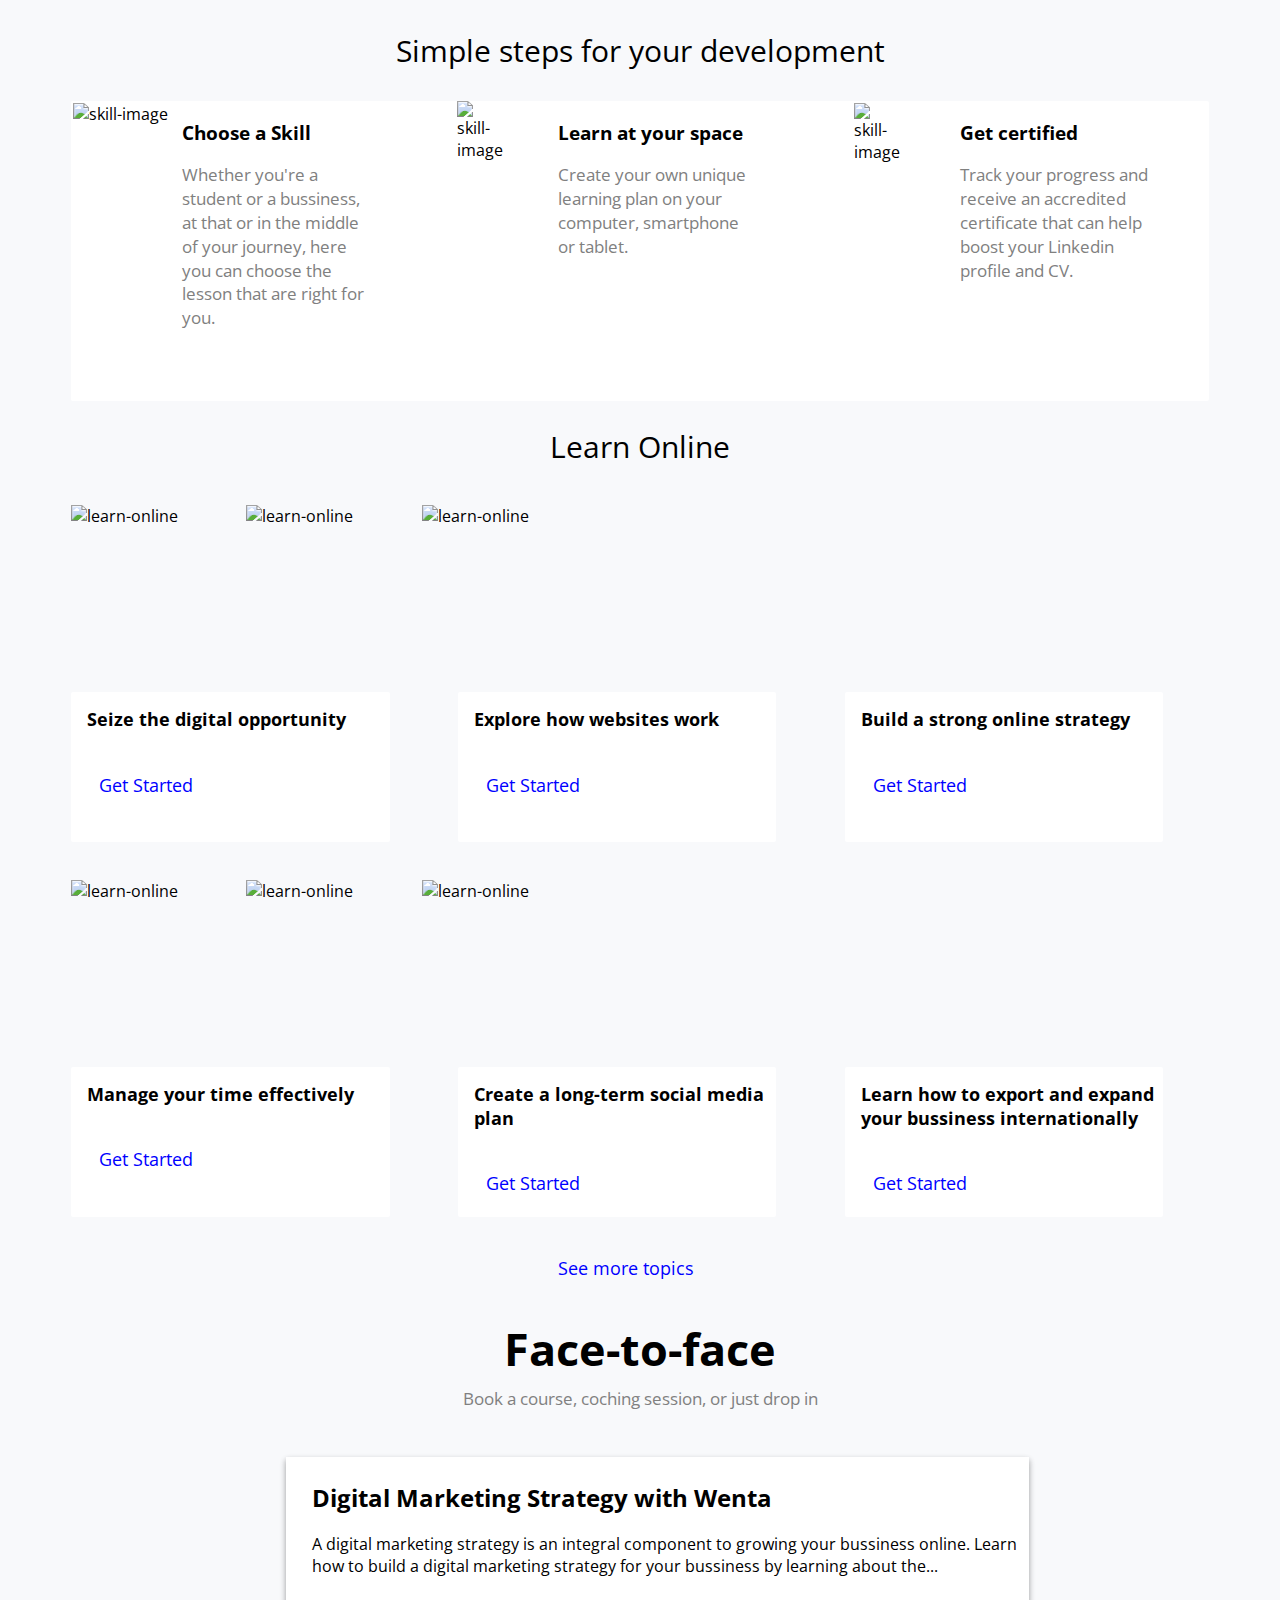
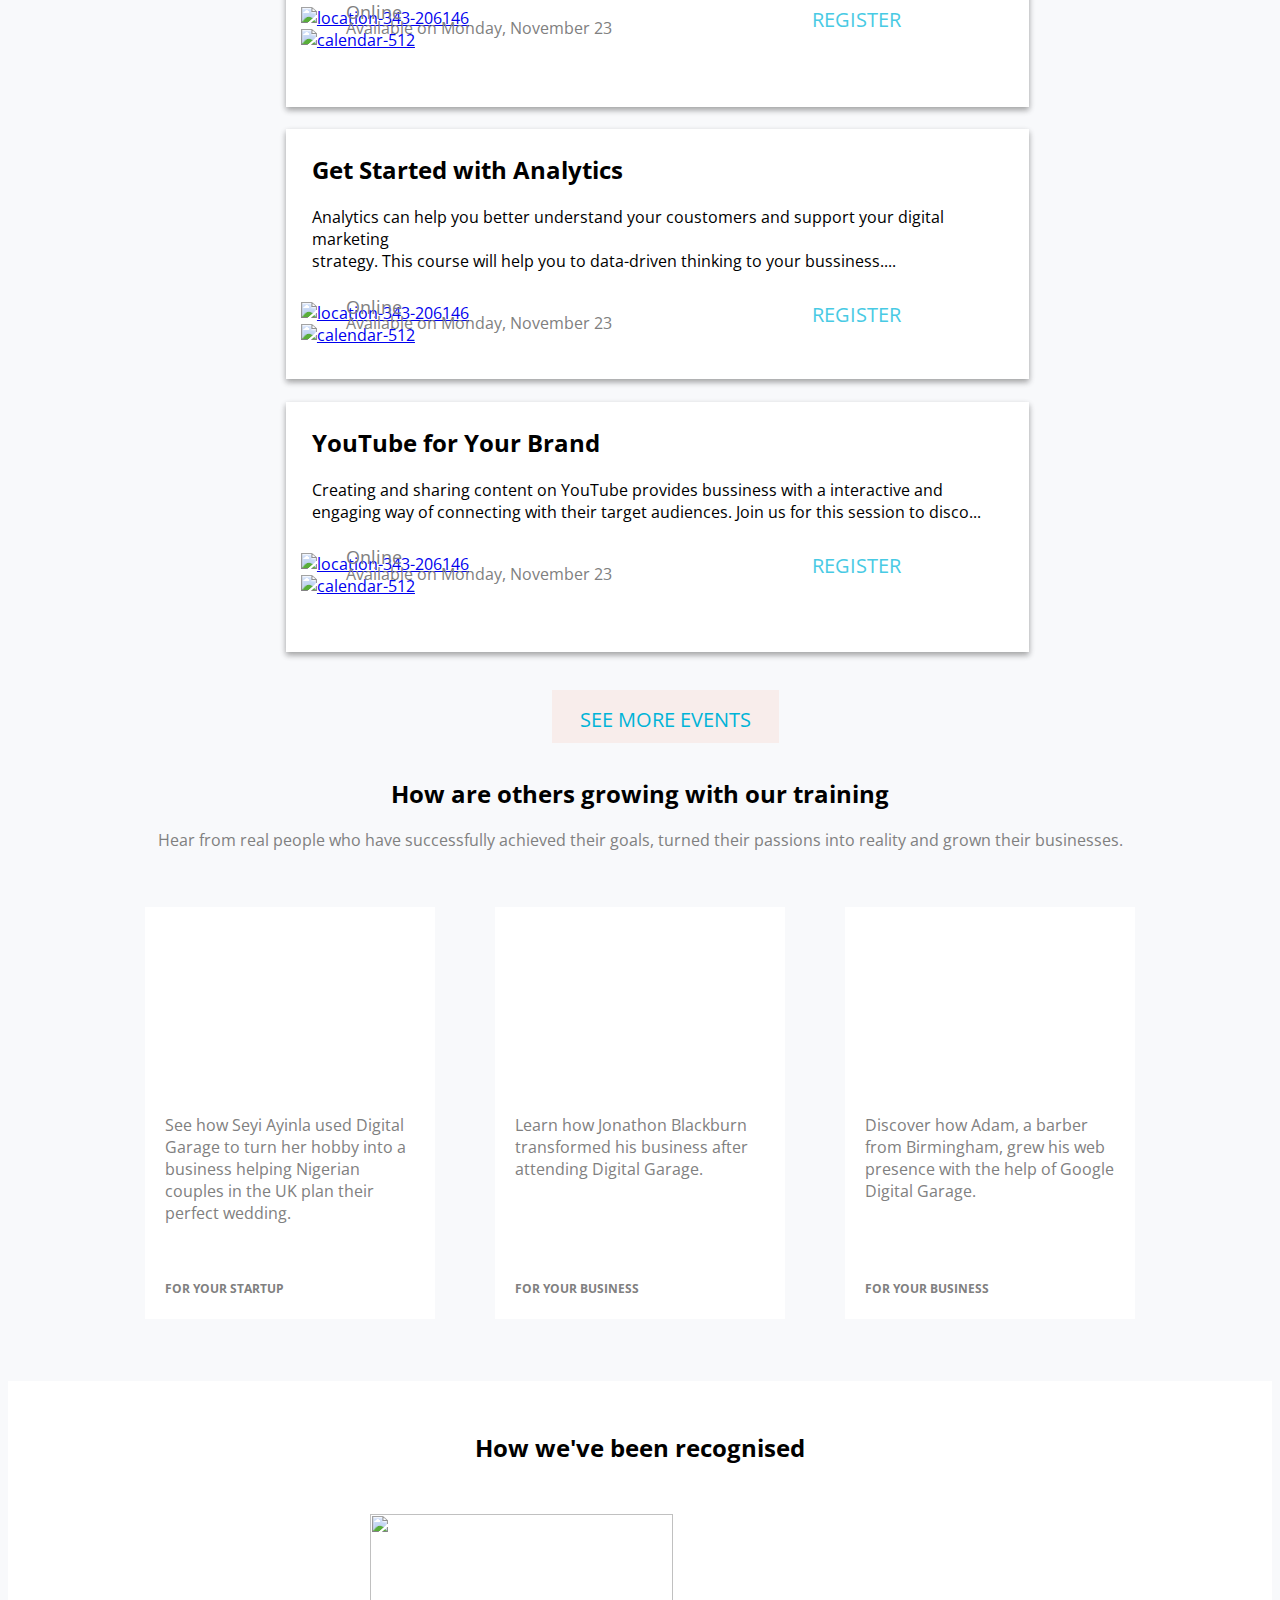
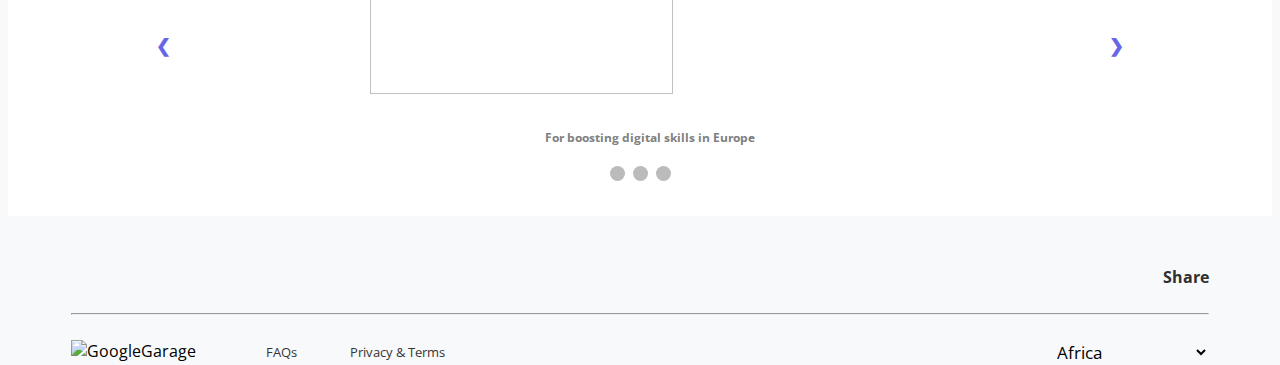
==== index.html @ 206beff0 "Merge branch 'rohan' of https://github.com/iharshgaur/Titans-Chlorine into rohan" ====
<!DOCTYPE html>
<html lang="en">
  <head>
    <meta charset="UTF-8" />
    <meta name="viewport" content="width=device-width, initial-scale=1.0" />
    <title>google digital garage</title>
    <link rel="preconnect" href="https://fonts.gstatic.com" />
    <link
      href="https://fonts.googleapis.com/css2?family=Open+Sans:wght@400;500&display=swap"
      rel="stylesheet"
    />
    <link rel="stylesheet" href="css/style.css" />
  </head>
  <body>
  <!---------Start----------------------------------Rohan--Code--Front--Page--Part--2-------------------------Simple steps for your development-----TO----------------Show More Events--------------------------------------------------------------->
   <div class="upper-text-1">
       <p>Simple steps for your development</p>
   </div>
   <div class="main-1">
    <div class="flex-1">
        <div class="img-1">
            <img src="https://lh3.googleusercontent.com/mtCqnQv6kLOjll-APlF2WKcVo3jVywLGuLYFWdI-VyjhG-X1-_TD9KB66DmCa5NSrHHSTzNA5HPH-sfOyjO1tyxCuBerda6KxAgOiA=h176-w176" alt="skill-image" width="90">
        </div>
    </div>
    <div class="text-1">
        <h3 class="choose-skill">Choose a Skill</h3>
        <p class="details">Whether you're a student or a bussiness, at that or in the middle of your journey, here you can choose the lesson that are right for<br>you.</p>
    </div>

    <div class="flex-2">
        <div class="img-2">
            <img src="https://lh3.googleusercontent.com/pZm00maF5sXRrbPpG8AvVkdKhXlZiGvw2O34IRsNi_8B2WElphurbJP55MyRNLNwSZLGQXK_ouTuSN6cYt526Y8d154_8lmuvsd2=h176-w176" alt="skill-image" width="90">
        </div>
    </div>
    <div class="text-2">
        <h3 class="choose-skill">Learn at your space</h3>
        <p class="details">Create your own unique learning plan on your computer, smartphone or tablet.</p>
    </div>

    <div class="flex-3">
        <div class="img-3">
            <img src="https://lh3.googleusercontent.com/XKaVIYlfQa8ezYFL47BgJwjywmxZoBAICcUykdejVQhSwtPcRmUknx82Lp8tGzs42FyEhRtSIgrzLt226HN2sa_nr-9OOq01aXa2=h176-w176" alt="skill-image" width="90">
        </div>
    </div>
    <div class="text-3">
        <h3 class="choose-skill">Get certified</h3>
        <p class="details">Track your progress and receive an accredited certificate that can help boost your Linkedin profile and CV.</p>
    </div>
</div>

<div class="upper-text-2">
    Learn Online
</div>

<div class="main-2">
    <div class="img-4">
        <img src="https://lh3.googleusercontent.com/kQxxsGboKbhDplq-SfJP_U5qyx5iQt3qolFB-Hk-pPnIs-FEzLAX2xGOpULBmGVWV-Nz9T3rSqoMxZegeJOPcbWIRidnOk1fXBy63w=h380-w654" alt="learn-online" width="320">
    </div>
    <div class="img-5">
        <img src="https://lh3.googleusercontent.com/2k2ITZ05IKk03d-SkZzu9HfzPC_hcY33LjLZBFy0J37Z07I1bMCvHg1NxRNBdlou5ToTUtHX4m9HdTnkSj-D-xgD896w8tegtyQkpw=h380-w654" alt="learn-online" width="320">
    </div>
    <div class="img-6">
        <img src="https://lh3.googleusercontent.com/UdQFu9K3MPNaGLAX9unGuPOEyg_IW067elKCJD2i428wAlH_cPbf85Ga28AdRiXAe7rYSvVFlkUEme2ZyMpghoum2Ck25Wc0PYORmg=h380-w654" alt="learn-online" width="320">
    </div>
</div>
<div class="main-3">
    <div class="flex-4">
        <div class="text-4">
            <h2>Seize the digital opportunity</h2>
        </div>
        <button class="get-started reg-b">Get Started</button>
    </div>

    <div class="flex-5">
        <div class="text-5">
            <h2>Explore how websites work</h2>
        </div>
        <button class="get-started reg-b">Get Started</button>
    </div>

    <div class="flex-6">
        <div class="text-6">
            <h2>Build a strong online strategy</h2>
        </div>
        <button class="get-started reg-b">Get Started</button>
    </div>

    </div>

    <div class="main-2">
        <div class="img-4">
            <img src="https://lh3.googleusercontent.com/iihZLBz4izhlJc9D7ncyBnkojWCNWuE81oe2SGVp8AIaa0dPESPUFf75tO1uBYVvXlMn-VBLB4GTzU64edAmt9vLQvGRIwAdcA1NUIE=h380-w654" alt="learn-online" width="320">
        </div>
        <div class="img-5">
            <img src="https://lh3.googleusercontent.com/2k2ITZ05IKk03d-SkZzu9HfzPC_hcY33LjLZBFy0J37Z07I1bMCvHg1NxRNBdlou5ToTUtHX4m9HdTnkSj-D-xgD896w8tegtyQkpw=h380-w654" alt="learn-online" width="320">
        </div>
        <div class="img-6">
            <img src="https://lh3.googleusercontent.com/8rsdIeVH8dqHwwQdQRnnX7y7sotSgK5Bsb66meTwqpU5BFJJlZ2hH-PVK9vWvt4x57e0NIQwKEHUWTvOozsg6yHhboEYqZZHZPE1pw=h380-w654" alt="learn-online" width="320">
        </div>
    </div>
    <div class="main-3">
        <div class="flex-4">
            <div class="text-4">
                <h2>Manage your time effectively</h2>
            </div>
            <button class="get-started reg-b">Get Started</button>
        </div>
    
        <div class="flex-5">
            <div class="text-5">
                <h2>Create a long-term social media<br>plan</h2>
            </div>
            <button class="get-started reg-b">Get Started</button>
        </div>
    
        <div class="flex-6">
            <div class="text-6">
                <h2>Learn how to export and expand your bussiness internationally</h2>
            </div>
            <button class="get-started reg-b">Get Started</button>
        </div>
    </div>
	
    <button class="see-more-topics">See more topics</button>
 
    <div class="upper-text-3">
        <h2>Face-to-face</h2>
    </div>

    <div class="upper-text-3-1">
        <p>Book a course, coching session, or just drop in</p>
    </div>
    <div class="main-4">
       <div class="rectangle-1">
           <div class="rect-text-1">
               <h2>Digital Marketing Strategy with Wenta</h2>
               <p>A digital marketing strategy  is an integral component to growing your bussiness online. Learn<br>how to build a digital marketing strategy for your bussiness by learning about the...</p>
           </div>
           <div class="loc-img-1">
            <a href="https://imgbb.com/"><img src="https://i.ibb.co/mJT4mFm/location-343-206146.webp" alt="location-343-206146" width="30"></a>
           </div>
           <div class="loc-text-1">
               <p>Online</p>
           </div>
           <div class="cal-img-1">
            <a href="https://imgbb.com/"><img src="https://i.ibb.co/kK0LBvC/calendar-512.webp" alt="calendar-512" width="30"></a>
           </div>
           <div class="cal-text-1">
               <p>Available on Monday, November 23</p>
           </div>
           <div class="btn">
               <button class="register-btn reg-b">REGISTER</button>
           </div>
       </div>

       <div class="rectangle-2">
        <div class="rect-text-1">
            <h2>Get Started with Analytics</h2>
            <p>Analytics can help you better understand your coustomers and support your digital marketing<br>strategy. This course will help you to data-driven thinking to your bussiness....</p>
        </div>
        <div class="loc-img-1">
         <a href="https://imgbb.com/"><img src="https://i.ibb.co/mJT4mFm/location-343-206146.webp" alt="location-343-206146" width="30"></a>
        </div>
        <div class="loc-text-1">
            <p>Online</p>
        </div>
        <div class="cal-img-1">
         <a href="https://imgbb.com/"><img src="https://i.ibb.co/kK0LBvC/calendar-512.webp" alt="calendar-512" width="30"></a>
        </div>
        <div class="cal-text-1">
            <p>Available on Monday, November 23</p>
        </div>
        <div class="btn">
            <button class="register-btn reg-b">REGISTER</button>
        </div>
    </div>

    <div class="rectangle-3">
        <div class="rect-text-1">
            <h2>YouTube for Your Brand</h2>
            <p>Creating and sharing content on YouTube provides bussiness with a interactive and<br>engaging way of  connecting with their target audiences. Join us for this session to disco...</p>
        </div>
        <div class="loc-img-1">
         <a href="https://imgbb.com/"><img src="https://i.ibb.co/mJT4mFm/location-343-206146.webp" alt="location-343-206146" width="30"></a>
        </div>
        <div class="loc-text-1">
            <p>Online</p>
        </div>
        <div class="cal-img-1">
         <a href="https://imgbb.com/"><img src="https://i.ibb.co/kK0LBvC/calendar-512.webp" alt="calendar-512" width="30"></a>
        </div>
        <div class="cal-text-1">
            <p>Available on Monday, November 23</p>
        </div>
        <div class="btn">
            <button class="register-btn reg-b">REGISTER</button>
        </div>
    </div>

    <div class="see-more-events">
        <button class="btn-events">SEE MORE EVENTS</button>
    </div>
    </div>
	<!---------End----------------------------------Rohan--Code--Front--Page--Part--2-------------------------Simple steps for your development-----TO----------------Show More Events---------------------------------------------------------------->
    <div class="reviews">
      <div class="heading">
        <h2>How are others growing with our training</h2>
        <p>
          Hear from real people who have successfully achieved their goals,
          turned their passions into reality and grown their businesses.
        </p>
      </div>

      <div id="video-cards-container">
        <div class="video-card float-left">
          <iframe
            height="182"
            src="https://www.youtube.com/embed/_OarResQPuQ"
            frameborder="0"
            allow="accelerometer; autoplay; clipboard-write; encrypted-media; gyroscope; picture-in-picture"
            allowfullscreen
          ></iframe>
          <div class="video-card-info">
            <p>
              See how Seyi Ayinla used Digital Garage to turn her hobby into a
              business helping Nigerian couples in the UK plan their perfect
              wedding.
            </p>
            <p>FOR YOUR STARTUP</p>
          </div>
        </div>

        <div class="video-card float-left">
          <iframe
            height="182"
            src="https://www.youtube.com/embed/SEmSqaJxh1s"
            frameborder="0"
            allow="accelerometer; autoplay; clipboard-write; encrypted-media; gyroscope; picture-in-picture"
            allowfullscreen
          ></iframe>
          <div class="video-card-info">
            <p>
              Learn how Jonathon Blackburn transformed his business after
              attending Digital Garage.
            </p>
            <p>FOR YOUR BUSINESS</p>
          </div>
        </div>

        <div class="video-card float-left">
          <iframe
            src="https://www.youtube.com/embed/SBRgOeJcHD0"
            frameborder="0"
            allow="accelerometer; autoplay; clipboard-write; encrypted-media; gyroscope; picture-in-picture"
            allowfullscreen
          ></iframe>
          <div class="video-card-info">
            <p>
              Discover how Adam, a barber from Birmingham, grew his web presence
              with the help of Google Digital Garage.
            </p>
            <p>FOR YOUR BUSINESS</p>
          </div>
        </div>
        <div class="clear-both"></div>
      </div>
    </div>
    <br />
    <div class="Partners">
      <h2>How we've been recognised</h2>
      <div class="slideshow-container">
        <div class="partner-img fade">
          <img
            src="https://lh3.googleusercontent.com/T_QBHzK4sogdPLOJrmZMoD-R_5VuF79KuHzPfXgD_dIWCj4jRocmKPuxbJtTDP46doJ5vrt4UYu_Y8L7NP3hZ2AZCDR2h3HvYO03"
            style="width: 55%"
          />
          <div class="partner-img-text">
            For boosting digital skills in Europe
          </div>
        </div>

        <div class="partner-img fade">
          <img
            src="https://lh3.googleusercontent.com/I-1_z0dPKTGReRt-yJK4pdAY1Q2E0rXBB3OnFz4MmVsbHjhxXnVsUW3OIU0jbLqdMns7IkWYoGkXiPVtLRRtYjEKR6kUKhiGS3QEuA"
            style="width: 55%"
          />
          <div class="partner-img-text">
            For contributing to economic growth across Europe
          </div>
        </div>

        <div class="partner-img fade">
          <img
            src="https://lh3.googleusercontent.com/Alvyf4K9S0pyqNyk8qR_UMDouZYK-rsethpnkocbwyIIq6OLmn9Tleb8Oi-5O75tKJyQy7bD7TyLzFP5fccaRhX6GNDeRZX82I3Xlg"
            style="width: 55%"
          />
          <div class="partner-img-text">
            For finding new ways to make education innovative and captivating
          </div>
        </div>

        <a class="prev" onclick="plusSlides(-1)">&#10094;</a>
        <a class="next" onclick="plusSlides(1)">&#10095;</a>
      </div>

      <div style="text-align: center">
        <span class="dot" onclick="currentSlide(1)"></span>
        <span class="dot" onclick="currentSlide(2)"></span>
        <span class="dot" onclick="currentSlide(3)"></span>
      </div>
    </div>

    <div class="footer">
      <div class="footer-share">
        <span class="footer-sharing-text">Share</span>
      </div>

      <hr />
      <div class="footer-below">
        <div class="GwG-img float-left">
          <img
            src="https://lh3.googleusercontent.com/7NabP8N3VdnHYt17iVcUvF_Hr2lFg-ayg1YnYIrvtWCtt-RtrnwVUzLZRUT3DSg3IkZHGqEte1v-_E590aB_AC0uCA-xthGO0d1YAA=h30-w377"
            alt="GoogleGarage"
          />
        </div>
        <div class="footer-links float-left">
          <a
            href="https://learndigital.withgoogle.com/digitalgarage/faqs"
            class="footer-link-FAQs"
          >
            FAQs
          </a>
          <a
            href="https://www.google.co.uk/intl/en/policies/privacy/?fg=1"
            class="footer-link-privacy"
          >
            Privacy &amp; Terms
          </a>
        </div>

        <div class="footer-languages float-right">
          <select class="footer-languages-dropdown">
            <option>Africa</option>

            <option>Afrique</option>

            <option>África</option>

            <option>Australia</option>

            <option>Belgique</option>

            <option>België</option>

            <option>България</option>

            <option>Brazil</option>

            <option>Česká republika</option>

            <option>Србија</option>

            <option>Deutschland</option>

            <option>Danmark</option>

            <option>Eesti</option>

            <option>Ελλάδα</option>

            <option>España</option>

            <option>European</option>

            <option>France</option>

            <option>Hrvatska</option>

            <option>Ireland</option>

            <option>India</option>

            <option>ישראל</option>

            <option>Italia</option>

            <option>日本</option>

            <option>Latinoamérica</option>

            <option>Latvija</option>

            <option>Lietuva</option>

            <option>Luxembourg (EN)</option>

            <option>Luxembourg (FR)</option>

            <option>Luxemburg (DE)</option>

            <option>Magyarország</option>

            <option>Malta</option>

            <option>MENA</option>

            <option>Nederland</option>

            <option>Österreich</option>

            <option>Polska</option>

            <option>Portugal</option>

            <option>România</option>

            <option>Sverige</option>

            <option>Slovenija</option>

            <option>Slovensko</option>

            <option>Schweiz</option>

            <option>Suomi</option>

            <option>Suisse</option>

            <option>Svizzera</option>

            <option>Türkçe</option>

            <option>United Kingdom</option>

            <option>Україна</option>

            <option>台灣</option>

            <option>香港中文</option>

            <option>Россия</option>
          </select>
        </div>
      </div>
    </div>

    <script>
      var slideIndex = 1;
      showSlides(slideIndex);

      function plusSlides(n) {
        showSlides((slideIndex += n));
      }

      function currentSlide(n) {
        showSlides((slideIndex = n));
      }

      function showSlides(n) {
        var i;
        var slides = document.getElementsByClassName("partner-img");
        var dots = document.getElementsByClassName("dot");
        if (n > slides.length) {
          slideIndex = 1;
        }
        if (n < 1) {
          slideIndex = slides.length;
        }
        for (i = 0; i < slides.length; i++) {
          slides[i].style.display = "none";
        }
        for (i = 0; i < dots.length; i++) {
          dots[i].className = dots[i].className.replace(" active", "");
        }
        slides[slideIndex - 1].style.display = "block";
        dots[slideIndex - 1].className += " active";
      }
	  //  Start   Rohan Code //
	  var btn_see_more_topics = document.querySelector(".see-more-topics")
		var btn_show_more_events = document.querySelector(".btn-events")
		function seeMoreTopics(e){
        btn_see_more_topics.style.color = 'purple'
        btn_see_more_topics.style.border = '4px solid skyblue' 
	}

    btn_show_more_events.addEventListener('click', function(){
        btn_show_more_events.style.color = 'blue'
    })
    btn_see_more_topics.addEventListener('click', seeMoreTopics)
	//   End   Rohan Code //
    </script>
  </body>
</html>
---- css/style.css ----
* {
  font-family: "Open Sans", sans-serif;
}
/*<!---------Start----------------------------------Rohan-Code--Front--Page--Part--2-------------------------Simple steps for your development-----TO----------------Show More Events--------------------------------------------------------------->*/
 .upper-text-1, .upper-text-2, .upper-text-3{
        text-align: center;
        font-size: 30px;
    }
    .upper-text-2{
        margin-bottom: 1%;
    }
    .upper-text-3-1{
        text-align: center;
        font-size: 17px;
        color: grey;
        position: relative;
        bottom: 30px;
    }
    .main-1, .main-2, .main-3{
        width: 90%;
        display: flex;
        margin-left: 5%;
        border-radius: 2px;
    }
    .main-1{
        height: 300px;
        background-color: white;
        margin-bottom: 2%;
    }
    .main-2{
        height: 187px;
        margin-top: 3%;
    }
    .main-3{
        height: 150px;
    }
    .flex-1, .flex2, .flex-3{
        background-color: white;
        border-radius: 2px;
        flex-direction: column-reverse;
        border: 2px solid white;
    }
    .flex-4, .flex-5, .flex-6{
        flex-direction: column-reverse;
        width: 28%;
        height: 150px;
        background-color: white;
        border-radius: 2px;
    }
    .flex-5{
        margin-left: 6%;
    }
    .flex-6{
        margin-left: 6%;
    }
    .text-1, .text-2, .text-3{
        width: 16.7%;
        height: 170px;
    }
    .text-1{
        margin-left: 1%;
    }
    .text-2{
        margin-left: 8%;
    }
    .text-3{
        margin-left: 10%;
    }
    .details{
        color: grey;
        font-size: 17px;
        line-height: 1.4;
    }
    .img-2{
        margin-left: 90%;
    }
    .img-3{
        margin-left: 110%;
    }
    .img-5{
        margin-left: 6%;
    }
    .img-6{
        margin-left: 6%;
    }
    .text-4, .text-5, .text-6{
        font-size: 12px;
        margin-left: 5%;
    }
    .get-started{
        margin-top: 8%;
        margin-left: 7%;
        color:blue;
        font-size: 18px;
        background-color: white;
        border: 0;
        background: none;
        -webkit-appearance: none;
        font: bolder;
    }
    .see-more-topics{
        border: 0;
        background: none;
        -webkit-appearance: none;
        color: blue;
        margin-left: 43%;
        margin-top: 3%;
        font-size: 18px;
    }
    .main-4{
        width: 60%;
        height: 900px;
        margin-left: 22%;
    }
    .rectangle-1, .rectangle-2, .rectangle-3{
        width: 98%;
        height: 250px;
        background-color: white;
        box-shadow: 0 3px 6px rgba(0,0,0,0.16), 0 3px 6px rgba(0,0,0,0.23);
    }
    .rect-text-1{
        margin-left: 3%;
        border: 4px solid white;
    }
    .rectangle-2{
        margin-top: 3%;
    }
    .rectangle-3{
        margin-top: 3%;
    }
    .loc-img-1{
        position: relative;
        left: 2%;
        top: 4%; 
    }
    .loc-text-1{
        position: relative;
        bottom: 15%;
        left: 8%;
        color: grey;
        font-size: 18px;
    }
    .cal-img-1{
        position: relative;
        bottom: 20%;
        left: 2%;
    }
    .cal-text-1{
        position: relative;
        bottom: 40%;
        left: 8%;
        color: grey;
    }
    .register-btn, .btn-events{
        border: 0;
        background: none;
        -webkit-appearance: none;
        font-size: 20px;
    }
    .register-btn{
        color: #48cae4;
    }
    .reg-b:hover{
        color: purple;
    }
    .btn-events{
        color: #00b4d8;
    }
    .btn{
        position: relative;
        left: 70%;
        bottom: 60%;
        width: 20%;
        height: 50px;
    }
    .see-more-events{
        text-align: center;
        width: 30%;
        height: 30px;
        background-color: #f8edeb;
        margin-left: 35%;
        margin-top: 5%;
        padding-top: 2%;
        padding-bottom: 1%;
    }
/*<!---------End----------------------------------Rohan-Code--Front--Page--Part--2-------------------------Simple steps for your development-----TO----------------Show More Events--------------------------------------------------------------->*/
body {
  background-color: rgb(248, 249, 251);
}

#video-cards-container {
  display: flex;
  padding: 10px;
  max-width: 1050px;
  margin: 0px auto;
  height: auto;
}

.video-card {
  flex-basis: 324px;
  background-color: white;
  margin: 30px;
  height: auto;
}

.float-left {
  float: left;
}

.float-right {
  float: right;
}

.clear-both {
  clear: both;
}

.video-card-info {
  position: relative;
  padding: 20px;
  color: grey;
  width: auto;
  min-height: 185px;
  margin: auto;
}

.video-card-info > p:nth-child(1) {
  margin-top: 0px;
  margin-bottom: 0px;
}

.video-card-info > p:nth-child(2) {
  position: absolute;
  bottom: 10px;
  font-size: 12px;
  font-weight: bold;
}

.heading {
  text-align: center;
}
.heading > p {
  color: grey;
}
iframe {
  width: 100%;
  height: 182px;
}

/* Partners */

.partner-img {
  display: none;
  height: 250px;
}
.partner-img > img {
  height: 180px;
  margin-left: 23%;
}

.Partners {
  background-color: white;
  padding: 30px;
  margin-bottom: 50px;
}
.Partners > h2 {
  text-align: center;
  margin-bottom: 50px;
}

/* slideshow containers */
.slideshow-container {
  max-width: 1000px;
  position: relative;
  margin: auto;
}

/* Next & previous buttons */
.prev,
.next {
  cursor: pointer;
  position: absolute;
  top: 50%;
  width: auto;
  padding: 16px;
  margin-top: -22px;
  color: rgb(102, 102, 230);
  font-weight: bold;
  font-size: 18px;
  transition: 0.6s ease;
  border-radius: 0 3px 3px 0;
  user-select: none;
}

/* Position the "next button" to the right */
.next {
  right: 0;
  border-radius: 3px 0 0 3px;
}

/* Caption text */
.partner-img-text {
  color: grey;
  font-size: 12px;
  padding: 10px;
  position: absolute;
  bottom: 8px;
  font-weight: bold;
  width: 100%;
  text-align: center;
}

/* The dots/bullets/indicators */
.dot {
  cursor: pointer;
  height: 15px;
  width: 15px;
  margin: 0 2px;
  background-color: #bbb;
  border-radius: 50%;
  display: inline-block;
  transition: background-color 0.6s ease;
}


/* Fading animation */
.fade {
  -webkit-animation-name: fade;
  -webkit-animation-duration: 1.5s;
  animation-name: fade;
  animation-duration: 1.5s;
}

@-webkit-keyframes fade {
  from {
    opacity: 0.4;
  }
  to {
    opacity: 1;
  }
}

@keyframes fade {
  from {
    opacity: 0.4;
  }
  to {
    opacity: 1;
  }
}

/* Certification */

.course-container {
  height: auto;
  width: 100%;
  background-color: white;
  /* border: 1px solid red; */
}

.course-content,
.course-img,
.course-about {
  /* border: 1px solid; */
  height: auto;
  width: 43%;
  margin: 50px auto;
  padding: 40px;
}

.course-detail,
.course-features,
.vertical-line {
  /* border: 1px solid; */
  height: 300px;
  width: 20%;
  margin: 50px 5px;
}

.course-img > img {
  width: 95%;
  margin: 0px 40px;
}

.course-content > h6 {
  background-color: rgb(255, 186, 18);
  padding: 10px;
  width: 130px;
}
.course-content > p,
.course-about > p {
  width: 100%;
  color: grey;
}
.sponser-icons > img:nth-child(1) {
  width: 20%;
  margin-right: 10px;
  color: grey;
}
.sponser-icons > img:nth-child(2) {
  width: 12%;
  margin-right: 10px;
  color: grey;
}
.sponser-icons > img:nth-child(3) {
  width: 8%;
  margin-right: 10px;
  color: grey;
}

#start-course-btn {
  background-color: rgb(22, 114, 249);
  color: white;
  border: transparent;
  border-radius: 2px;
  height: 45px;
  font-size: 15px;
  margin-top: 30px;
  width: 150px;
}
.course-detail,
.course-features {
  margin-left: 10px;
  font-size: 18px;
  color: grey;
  /* border: 1px solid; */
}
.course-detail > p,
.course-features > p {
  margin-left: 20px;
  font-size: 12px;
  color: grey;
}

#features > img {
  /* border: 1px solid; */
  margin: 15px;
  width: 10%;
  margin-right: 0px;
}
#details > h6,
#features > h6 {
  /* border: 1px solid; */
  width: 100px;
  font-size: 14px;
  font-weight: normal;
  margin: 15px;
  margin-right: 100px;
}
#features > h6 {
  /* border: 1px solid; */
  width: 180px;
  font-size: 14px;
  font-weight: normal;
  margin: 18px;
  margin-right: 25px;
}

#details > img {
  /* border: 1px solid; */
  margin: 15px;
  width: 9%;
  margin-right: 0px;
}
.vertical-line {
  width: 0.1px;
  /* height:80px; */
  background-color: grey;
}

/* Why get certified */

.benefits {
  margin-top: 80px;
}
.benefits > h2,
.FAQ > h2 {
  text-align: center;
  font-size: 30px;
  margin-bottom: 80px;
}
.certificate,
.collapsible-divs {
  width: 49%;
}

.certificate > img {
  width: 50%;
  margin-top: 30px;
  margin-left: 200px;
  box-shadow: 0 0 15px;
}

.collapsible {
  background-color: transparent;
  color: grey;
  cursor: pointer;
  padding: 18px;
  width: 70%;
  border: none;
  text-align: left;
  outline: none;
  font-size: 24px;
}

.collapsible-divs > hr {
  width: 80%;
  margin-left: 20px;
  margin-top: 10px;
}

.content {
  padding: 0 18px;
  max-height: 0;
  width: 80%;
  color: grey;
  overflow: hidden;
  transition: max-height 0.2s ease-out;
}
/* How it works */
.steps-container {
  margin-top: 70px;
  background-color: white;
  padding: 50px;
  text-align: center;
}
.steps-container > h2 {
  font-size: 30px;
}
.step > p {
  color: grey;
}
.steps-container > div:nth-child(2) {
  margin-left: 9%;
}
.step {
  width: 300px;
  text-align: center;
  margin: 15px;
  height: 200px;
  font-size: 18px;
}
.arrow {
  width: 30px;
  margin: 5px;
  margin-top: 90px;
}
/* Modules */
.modules{
  height: auto;
  width: auto;
  margin: 80px;
}
.modules > h2{
  text-align: center;
  margin-bottom: 100px;
}

.cards {
  display: none;
  height: auto;
}

.module {
  height: 400px;
  padding: 60px;
  width: 30%;
  margin: 50px auto;
  border-radius: 10px;
  box-shadow: 0 0 5px;
}
.module > img{
  width: 20%;
}
.module > h4{
  margin-bottom: 0px;
}
.module > p{
  margin-top: 5px;
  color: grey
}
.module > a{
  text-decoration: none;
  color: rgb(51, 51, 236);
  font-size: 14px;
}
.module >hr{
  margin-bottom: 15px;
}



/* slideshow containers */
.cards-container {
  max-width: 1000px;
  position: relative;
  margin: auto;
}

/* Next & previous buttons */
.prev1,
.next1 {
  cursor: pointer;
  position: absolute;
  top: 50%;
  width: auto;
  padding: 16px;
  margin-top: -22px;
  color: rgb(102, 102, 230);
  font-weight: bold;
  font-size: 18px;
  transition: 0.6s ease;
  border-radius: 0 3px 3px 0;
  user-select: none;
}

/* Position the "next button" to the right */
.next1 {
  right: 0;
  border-radius: 3px 0 0 3px;
}

/* Caption text */
.cards-text {
  color: grey;
  font-size: 12px;
  padding: 10px;
  position: absolute;
  bottom: 8px;
  font-weight: bold;
  width: 100%;
  text-align: center;
}



/* Skills you'll learn */
.skills {
    border-top: 1px solid rgb(179, 175, 175);;
  background-color: white;
  padding: 90px;
  height: auto;
}
.skills > h2 {
  text-align: center;
  margin-top: 0px;
  margin-bottom: 90px;
}
.skills > .slideshow-container > .partner-img > .partner-img-text {
  /* border: 1px solid; */
  top: 180px;
  font-size: 15px;
  padding: 10px;
  height: auto;
}
/* Stories */
.stories {
    border-top: 1px solid rgb(179, 175, 175); rgb(179, 175, 175);
  background-color: white;
  padding: 50px;
}

.stories > h2,
.stories > p {
  text-align: center;
  margin-bottom: 10px;
  color: grey;
}
.stories > h2 {
  font-size: 30px;
  color: black;
}
.story-video,
.story-txt {
  width: 49%;

  margin-top: 50px;
  height: 400px;
}
.story-video > iframe {
  width: 100%;
  height: 100%;
}
.story-txt {
  padding: 10px;
  padding-top: 50px;
  height: 340px;
}
.story-visible {
  margin: 20px;
}
.story-hide {
  color: grey;
  margin: 20px;
}
/* FAQ */
.FAQ {
  /* border: 1px solid; */
  border-top: 1px solid rgb(179, 175, 175);;
  text-align: center;
  background-color: white;
  padding: 50px;
}
.FAQ > hr {
  width: 70%;
}
.FAQ > .content{
  text-align: left;
  width: 65%;
  margin-left: 190px;
  height: auto;

}
#faq-btn {
  background-color: rgb(242, 244, 246);
  border: transparent;
  font-size: 15px;
  padding: 10px;
  width: 120px;
  font-weight: bold;
  margin-top: 40px;
}
/* Start today */
.start-today {
    border-top: 1px solid rgb(179, 175, 175);;
  text-align: center;
  width: 92.5%;
  background-color: white;
  padding: 50px;
}

.start-today > p {
  font-size: 22px;
}

/* footer */
.footer {
  width: 90%;
  margin: 5px auto;
}

.footer-share {
  text-align: right;
}

.footer-link-FAQs,
.footer-link-privacy {
  text-decoration: none;
  color: rgb(54, 54, 54);
  font-size: 13px;
  margin-right: 50px;
}

.footer-links {
  margin-left: 70px;
}
.footer-sharing-text {
  font-weight: bold;
  color: rgb(48, 47, 47);
}
.footer-languages-dropdown {
  border: none;
  background-color: transparent;
  font-size: 17px;
}

.footer > hr {
  margin-bottom: 25px;
  margin-top: 25px;
}

/* Extra small devices (phones, 600px and down) */
@media only screen and (max-width: 600px) {
}

/* Small devices (portrait tablets and large phones, 600px and up) */
@media only screen and (min-width: 600px) {
}

/* Medium devices (landscape tablets, 768px and up) */
@media only screen and (min-width: 768px) {
}

/* Large devices (laptops/desktops, 992px and up) */
@media only screen and (min-width: 992px) {
}

/* Extra large devices (large laptops and desktops, 1200px and up) */
@media only screen and (min-width: 1200px) {
}
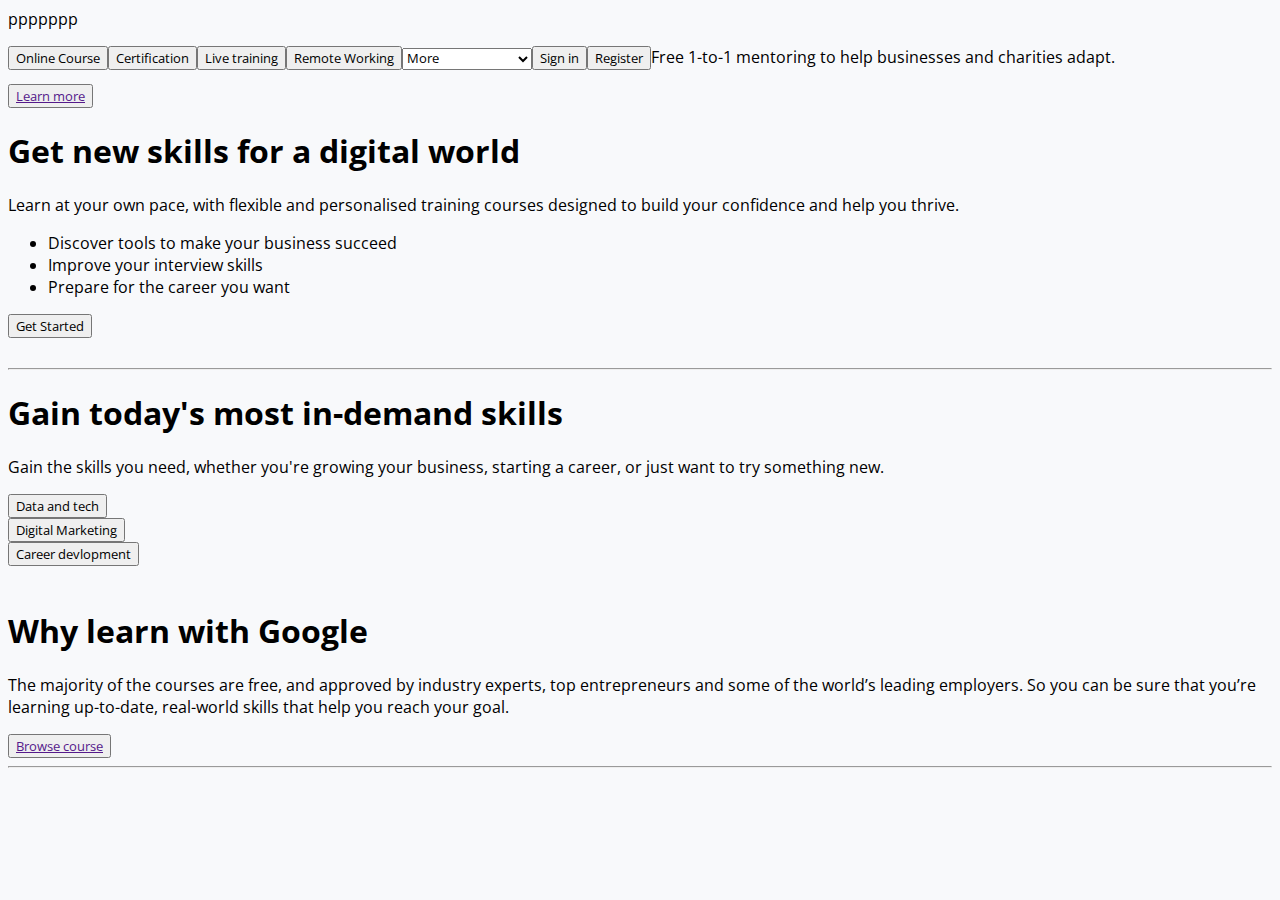
==== commit 3124b2cf: "index file some modified" ====
--- a/index.html
+++ b/index.html
@@ -3,491 +3,82 @@
   <head>
     <meta charset="UTF-8" />
     <meta name="viewport" content="width=device-width, initial-scale=1.0" />
-    <title>google digital garage</title>
+    <title>Home page</title>
     <link rel="preconnect" href="https://fonts.gstatic.com" />
     <link
       href="https://fonts.googleapis.com/css2?family=Open+Sans:wght@400;500&display=swap"
       rel="stylesheet"
     />
     <link rel="stylesheet" href="css/style.css" />
-  </head>
-  <body>
-  <!---------Start----------------------------------Rohan--Code--Front--Page--Part--2-------------------------Simple steps for your development-----TO----------------Show More Events--------------------------------------------------------------->
-   <div class="upper-text-1">
-       <p>Simple steps for your development</p>
-   </div>
-   <div class="main-1">
-    <div class="flex-1">
-        <div class="img-1">
-            <img src="https://lh3.googleusercontent.com/mtCqnQv6kLOjll-APlF2WKcVo3jVywLGuLYFWdI-VyjhG-X1-_TD9KB66DmCa5NSrHHSTzNA5HPH-sfOyjO1tyxCuBerda6KxAgOiA=h176-w176" alt="skill-image" width="90">
-        </div>
-    </div>
-    <div class="text-1">
-        <h3 class="choose-skill">Choose a Skill</h3>
-        <p class="details">Whether you're a student or a bussiness, at that or in the middle of your journey, here you can choose the lesson that are right for<br>you.</p>
-    </div>
+  <style>
+      
 
-    <div class="flex-2">
-        <div class="img-2">
-            <img src="https://lh3.googleusercontent.com/pZm00maF5sXRrbPpG8AvVkdKhXlZiGvw2O34IRsNi_8B2WElphurbJP55MyRNLNwSZLGQXK_ouTuSN6cYt526Y8d154_8lmuvsd2=h176-w176" alt="skill-image" width="90">
-        </div>
-    </div>
-    <div class="text-2">
-        <h3 class="choose-skill">Learn at your space</h3>
-        <p class="details">Create your own unique learning plan on your computer, smartphone or tablet.</p>
-    </div>
-
-    <div class="flex-3">
-        <div class="img-3">
-            <img src="https://lh3.googleusercontent.com/XKaVIYlfQa8ezYFL47BgJwjywmxZoBAICcUykdejVQhSwtPcRmUknx82Lp8tGzs42FyEhRtSIgrzLt226HN2sa_nr-9OOq01aXa2=h176-w176" alt="skill-image" width="90">
-        </div>
-    </div>
-    <div class="text-3">
-        <h3 class="choose-skill">Get certified</h3>
-        <p class="details">Track your progress and receive an accredited certificate that can help boost your Linkedin profile and CV.</p>
-    </div>
-</div>
-
-<div class="upper-text-2">
-    Learn Online
-</div>
-
-<div class="main-2">
-    <div class="img-4">
-        <img src="https://lh3.googleusercontent.com/kQxxsGboKbhDplq-SfJP_U5qyx5iQt3qolFB-Hk-pPnIs-FEzLAX2xGOpULBmGVWV-Nz9T3rSqoMxZegeJOPcbWIRidnOk1fXBy63w=h380-w654" alt="learn-online" width="320">
-    </div>
-    <div class="img-5">
-        <img src="https://lh3.googleusercontent.com/2k2ITZ05IKk03d-SkZzu9HfzPC_hcY33LjLZBFy0J37Z07I1bMCvHg1NxRNBdlou5ToTUtHX4m9HdTnkSj-D-xgD896w8tegtyQkpw=h380-w654" alt="learn-online" width="320">
-    </div>
-    <div class="img-6">
-        <img src="https://lh3.googleusercontent.com/UdQFu9K3MPNaGLAX9unGuPOEyg_IW067elKCJD2i428wAlH_cPbf85Ga28AdRiXAe7rYSvVFlkUEme2ZyMpghoum2Ck25Wc0PYORmg=h380-w654" alt="learn-online" width="320">
-    </div>
-</div>
-<div class="main-3">
-    <div class="flex-4">
-        <div class="text-4">
-            <h2>Seize the digital opportunity</h2>
-        </div>
-        <button class="get-started reg-b">Get Started</button>
-    </div>
-
-    <div class="flex-5">
-        <div class="text-5">
-            <h2>Explore how websites work</h2>
-        </div>
-        <button class="get-started reg-b">Get Started</button>
-    </div>
-
-    <div class="flex-6">
-        <div class="text-6">
-            <h2>Build a strong online strategy</h2>
-        </div>
-        <button class="get-started reg-b">Get Started</button>
-    </div>
-
-    </div>
-
-    <div class="main-2">
-        <div class="img-4">
-            <img src="https://lh3.googleusercontent.com/iihZLBz4izhlJc9D7ncyBnkojWCNWuE81oe2SGVp8AIaa0dPESPUFf75tO1uBYVvXlMn-VBLB4GTzU64edAmt9vLQvGRIwAdcA1NUIE=h380-w654" alt="learn-online" width="320">
-        </div>
-        <div class="img-5">
-            <img src="https://lh3.googleusercontent.com/2k2ITZ05IKk03d-SkZzu9HfzPC_hcY33LjLZBFy0J37Z07I1bMCvHg1NxRNBdlou5ToTUtHX4m9HdTnkSj-D-xgD896w8tegtyQkpw=h380-w654" alt="learn-online" width="320">
-        </div>
-        <div class="img-6">
-            <img src="https://lh3.googleusercontent.com/8rsdIeVH8dqHwwQdQRnnX7y7sotSgK5Bsb66meTwqpU5BFJJlZ2hH-PVK9vWvt4x57e0NIQwKEHUWTvOozsg6yHhboEYqZZHZPE1pw=h380-w654" alt="learn-online" width="320">
-        </div>
-    </div>
-    <div class="main-3">
-        <div class="flex-4">
-            <div class="text-4">
-                <h2>Manage your time effectively</h2>
+    </style>ppppppp
+    </head>
+    <body>
+        <div>
+        <!----------------nva bar-------------------------------------------------------------------------------------------------->
+                <div class="menu float-left">
+                    <div class="float-left"><img class="garage_img" src="https://lh3.googleusercontent.com/kvtXWUZ756KishzmjWDgAf0AW77QeBSuLbUXDQidstlS2h63BSRrlgm4bU97NPjdF5skHZFKQufqTqGt1UbTO8VV0OB7SqXAz7qCng" alt=""/></div>
+                    <div class="float-left"><button  class="margin browse_course">Online Course</button></div>
+                    <div class="float-left"><button  class="margin browse_course">Certification</button></div>
+                    <div class="float-left"><button  class="margin browse_course">Live training</button></div>
+                    <div class="float-left"><button  class="margin browse_course">Remote Working</button></div>
+                    <div class="float-left">
+                        <select class="margin browse_course">
+                            <option  class="margin" value="">More</option>
+                            <option value="tools">Tools & Resources</option>
+                            <option value="help">Help & FAQs</option>
+                            <option value="feedback">Feedback</option>
+                        </select> 
+                    </div>
+                    <div class="float-right"><Button  class="button ">Register</Button></div>
+                    <div class="float-right"><button class="margin browse_course blue2">Sign in</button></div>          
+                </div>
+        <!---------------free 1 to 1------------------------------------------------------------------------->
+            <div class="free">
+                <div><p class="font_color">Free 1-to-1 mentoring to help businesses and charities adapt. </p></a></div>
+                <div ><button class="learn_new browse_course"><a  href=""> Learn more</a></button> </div>
             </div>
-            <button class="get-started reg-b">Get Started</button>
-        </div>
-    
-        <div class="flex-5">
-            <div class="text-5">
-                <h2>Create a long-term social media<br>plan</h2>
-            </div>
-            <button class="get-started reg-b">Get Started</button>
-        </div>
-    
-        <div class="flex-6">
-            <div class="text-6">
-                <h2>Learn how to export and expand your bussiness internationally</h2>
-            </div>
-            <button class="get-started reg-b">Get Started</button>
-        </div>
-    </div>
-	
-    <button class="see-more-topics">See more topics</button>
- 
-    <div class="upper-text-3">
-        <h2>Face-to-face</h2>
-    </div>
-
-    <div class="upper-text-3-1">
-        <p>Book a course, coching session, or just drop in</p>
-    </div>
-    <div class="main-4">
-       <div class="rectangle-1">
-           <div class="rect-text-1">
-               <h2>Digital Marketing Strategy with Wenta</h2>
-               <p>A digital marketing strategy  is an integral component to growing your bussiness online. Learn<br>how to build a digital marketing strategy for your bussiness by learning about the...</p>
-           </div>
-           <div class="loc-img-1">
-            <a href="https://imgbb.com/"><img src="https://i.ibb.co/mJT4mFm/location-343-206146.webp" alt="location-343-206146" width="30"></a>
-           </div>
-           <div class="loc-text-1">
-               <p>Online</p>
-           </div>
-           <div class="cal-img-1">
-            <a href="https://imgbb.com/"><img src="https://i.ibb.co/kK0LBvC/calendar-512.webp" alt="calendar-512" width="30"></a>
-           </div>
-           <div class="cal-text-1">
-               <p>Available on Monday, November 23</p>
-           </div>
-           <div class="btn">
-               <button class="register-btn reg-b">REGISTER</button>
-           </div>
-       </div>
-
-       <div class="rectangle-2">
-        <div class="rect-text-1">
-            <h2>Get Started with Analytics</h2>
-            <p>Analytics can help you better understand your coustomers and support your digital marketing<br>strategy. This course will help you to data-driven thinking to your bussiness....</p>
-        </div>
-        <div class="loc-img-1">
-         <a href="https://imgbb.com/"><img src="https://i.ibb.co/mJT4mFm/location-343-206146.webp" alt="location-343-206146" width="30"></a>
-        </div>
-        <div class="loc-text-1">
-            <p>Online</p>
-        </div>
-        <div class="cal-img-1">
-         <a href="https://imgbb.com/"><img src="https://i.ibb.co/kK0LBvC/calendar-512.webp" alt="calendar-512" width="30"></a>
-        </div>
-        <div class="cal-text-1">
-            <p>Available on Monday, November 23</p>
-        </div>
-        <div class="btn">
-            <button class="register-btn reg-b">REGISTER</button>
-        </div>
-    </div>
-
-    <div class="rectangle-3">
-        <div class="rect-text-1">
-            <h2>YouTube for Your Brand</h2>
-            <p>Creating and sharing content on YouTube provides bussiness with a interactive and<br>engaging way of  connecting with their target audiences. Join us for this session to disco...</p>
-        </div>
-        <div class="loc-img-1">
-         <a href="https://imgbb.com/"><img src="https://i.ibb.co/mJT4mFm/location-343-206146.webp" alt="location-343-206146" width="30"></a>
-        </div>
-        <div class="loc-text-1">
-            <p>Online</p>
-        </div>
-        <div class="cal-img-1">
-         <a href="https://imgbb.com/"><img src="https://i.ibb.co/kK0LBvC/calendar-512.webp" alt="calendar-512" width="30"></a>
-        </div>
-        <div class="cal-text-1">
-            <p>Available on Monday, November 23</p>
-        </div>
-        <div class="btn">
-            <button class="register-btn reg-b">REGISTER</button>
-        </div>
-    </div>
-
-    <div class="see-more-events">
-        <button class="btn-events">SEE MORE EVENTS</button>
-    </div>
-    </div>
-	<!---------End----------------------------------Rohan--Code--Front--Page--Part--2-------------------------Simple steps for your development-----TO----------------Show More Events---------------------------------------------------------------->
-    <div class="reviews">
-      <div class="heading">
-        <h2>How are others growing with our training</h2>
-        <p>
-          Hear from real people who have successfully achieved their goals,
-          turned their passions into reality and grown their businesses.
-        </p>
+   <!--------------get new skills------------------------------------------------------------------------------------------>
+        <div>
+            <div class="get_new grid_get">
+              <div><h1>Get new skills for a digital world</h1></div>
+              <div>
+                  <p class="font_color">Learn at your own pace, with flexible and personalised training courses designed to build your confidence and help you thrive.</p>
+              </div>
+              <div>
+                  <ul class="margin font_color">
+                      <li>Discover tools to make your business succeed</li>
+                      <li>Improve your interview skills</li>
+                      <li>Prepare for the career you want</li>
+                  </ul>
+              </div>
+              <div>
+                  <button class="button margin">Get Started</button>
+              </div>
+          </div>
+          <div class="get_new grid_get_2">
+              <img src="https://lh3.googleusercontent.com/7IsyjN-m_0Uh7BYJVP5JQY8xaDh3KYdOlihzXkDiLZNsldx9e8cWDcK6fZDScDAB2OuiNzLp246cdwE3svOq4rOazN77Edg2J66c1w=h754-w1000" alt=""></div>
+      </div><hr>
+    <!--------------------------------------------gain today parts--------------->
+      <div class="gain_today grid_today">
+          <div><h1>Gain today's most in-demand skills</h1></div>
+          <div><p  class="font_color">Gain the skills you need, whether you're growing your business, starting a career, or just want to try something new.</p></div>
+          <div>
+              <div><button  class="button_red red">Data and tech</button></div>
+              <div> <button  class="button_green green">Digital Marketing</button></div>
+              <div><button  class="button_blue blue" > Career devlopment</button></div>
+          </div>
       </div>
-
-      <div id="video-cards-container">
-        <div class="video-card float-left">
-          <iframe
-            height="182"
-            src="https://www.youtube.com/embed/_OarResQPuQ"
-            frameborder="0"
-            allow="accelerometer; autoplay; clipboard-write; encrypted-media; gyroscope; picture-in-picture"
-            allowfullscreen
-          ></iframe>
-          <div class="video-card-info">
-            <p>
-              See how Seyi Ayinla used Digital Garage to turn her hobby into a
-              business helping Nigerian couples in the UK plan their perfect
-              wedding.
-            </p>
-            <p>FOR YOUR STARTUP</p>
+   <!-- <--------- why learn google ----------------------------------------------------------------------------------->
+      <div>
+          <div  class="get_new grid_why"><img src="https://lh3.googleusercontent.com/N0i4GLmSJAbQGObrzvVzqXj0w7OtazRddKyAvVrdT83nDpIGg4qgEJqPOoFHfBMaqfs8Vc4akuHLfL4zc0HGb8UKTN5c9n5j4Wu_hA=h943-w1412" alt=""></div>
+          <div class="get_new grid_why_2">
+              <div><h1 >Why learn with Google</h1></div>
+              <div><p class="font_color">The majority of the courses are free, and approved by industry experts, top entrepreneurs and some of the world’s leading employers. So you can be sure that you’re learning up-to-date, real-world skills that help you reach your goal.</p></div>
+              <div><button class="blue1 browse_course"><a style="border: 1px;" href=""> Browse course</a></button></a></div>
           </div>
-        </div>
-
-        <div class="video-card float-left">
-          <iframe
-            height="182"
-            src="https://www.youtube.com/embed/SEmSqaJxh1s"
-            frameborder="0"
-            allow="accelerometer; autoplay; clipboard-write; encrypted-media; gyroscope; picture-in-picture"
-            allowfullscreen
-          ></iframe>
-          <div class="video-card-info">
-            <p>
-              Learn how Jonathon Blackburn transformed his business after
-              attending Digital Garage.
-            </p>
-            <p>FOR YOUR BUSINESS</p>
-          </div>
-        </div>
-
-        <div class="video-card float-left">
-          <iframe
-            src="https://www.youtube.com/embed/SBRgOeJcHD0"
-            frameborder="0"
-            allow="accelerometer; autoplay; clipboard-write; encrypted-media; gyroscope; picture-in-picture"
-            allowfullscreen
-          ></iframe>
-          <div class="video-card-info">
-            <p>
-              Discover how Adam, a barber from Birmingham, grew his web presence
-              with the help of Google Digital Garage.
-            </p>
-            <p>FOR YOUR BUSINESS</p>
-          </div>
-        </div>
-        <div class="clear-both"></div>
       </div>
-    </div>
-    <br />
-    <div class="Partners">
-      <h2>How we've been recognised</h2>
-      <div class="slideshow-container">
-        <div class="partner-img fade">
-          <img
-            src="https://lh3.googleusercontent.com/T_QBHzK4sogdPLOJrmZMoD-R_5VuF79KuHzPfXgD_dIWCj4jRocmKPuxbJtTDP46doJ5vrt4UYu_Y8L7NP3hZ2AZCDR2h3HvYO03"
-            style="width: 55%"
-          />
-          <div class="partner-img-text">
-            For boosting digital skills in Europe
-          </div>
-        </div>
-
-        <div class="partner-img fade">
-          <img
-            src="https://lh3.googleusercontent.com/I-1_z0dPKTGReRt-yJK4pdAY1Q2E0rXBB3OnFz4MmVsbHjhxXnVsUW3OIU0jbLqdMns7IkWYoGkXiPVtLRRtYjEKR6kUKhiGS3QEuA"
-            style="width: 55%"
-          />
-          <div class="partner-img-text">
-            For contributing to economic growth across Europe
-          </div>
-        </div>
-
-        <div class="partner-img fade">
-          <img
-            src="https://lh3.googleusercontent.com/Alvyf4K9S0pyqNyk8qR_UMDouZYK-rsethpnkocbwyIIq6OLmn9Tleb8Oi-5O75tKJyQy7bD7TyLzFP5fccaRhX6GNDeRZX82I3Xlg"
-            style="width: 55%"
-          />
-          <div class="partner-img-text">
-            For finding new ways to make education innovative and captivating
-          </div>
-        </div>
-
-        <a class="prev" onclick="plusSlides(-1)">&#10094;</a>
-        <a class="next" onclick="plusSlides(1)">&#10095;</a>
-      </div>
-
-      <div style="text-align: center">
-        <span class="dot" onclick="currentSlide(1)"></span>
-        <span class="dot" onclick="currentSlide(2)"></span>
-        <span class="dot" onclick="currentSlide(3)"></span>
-      </div>
-    </div>
-
-    <div class="footer">
-      <div class="footer-share">
-        <span class="footer-sharing-text">Share</span>
-      </div>
-
-      <hr />
-      <div class="footer-below">
-        <div class="GwG-img float-left">
-          <img
-            src="https://lh3.googleusercontent.com/7NabP8N3VdnHYt17iVcUvF_Hr2lFg-ayg1YnYIrvtWCtt-RtrnwVUzLZRUT3DSg3IkZHGqEte1v-_E590aB_AC0uCA-xthGO0d1YAA=h30-w377"
-            alt="GoogleGarage"
-          />
-        </div>
-        <div class="footer-links float-left">
-          <a
-            href="https://learndigital.withgoogle.com/digitalgarage/faqs"
-            class="footer-link-FAQs"
-          >
-            FAQs
-          </a>
-          <a
-            href="https://www.google.co.uk/intl/en/policies/privacy/?fg=1"
-            class="footer-link-privacy"
-          >
-            Privacy &amp; Terms
-          </a>
-        </div>
-
-        <div class="footer-languages float-right">
-          <select class="footer-languages-dropdown">
-            <option>Africa</option>
-
-            <option>Afrique</option>
-
-            <option>África</option>
-
-            <option>Australia</option>
-
-            <option>Belgique</option>
-
-            <option>België</option>
-
-            <option>България</option>
-
-            <option>Brazil</option>
-
-            <option>Česká republika</option>
-
-            <option>Србија</option>
-
-            <option>Deutschland</option>
-
-            <option>Danmark</option>
-
-            <option>Eesti</option>
-
-            <option>Ελλάδα</option>
-
-            <option>España</option>
-
-            <option>European</option>
-
-            <option>France</option>
-
-            <option>Hrvatska</option>
-
-            <option>Ireland</option>
-
-            <option>India</option>
-
-            <option>ישראל</option>
-
-            <option>Italia</option>
-
-            <option>日本</option>
-
-            <option>Latinoamérica</option>
-
-            <option>Latvija</option>
-
-            <option>Lietuva</option>
-
-            <option>Luxembourg (EN)</option>
-
-            <option>Luxembourg (FR)</option>
-
-            <option>Luxemburg (DE)</option>
-
-            <option>Magyarország</option>
-
-            <option>Malta</option>
-
-            <option>MENA</option>
-
-            <option>Nederland</option>
-
-            <option>Österreich</option>
-
-            <option>Polska</option>
-
-            <option>Portugal</option>
-
-            <option>România</option>
-
-            <option>Sverige</option>
-
-            <option>Slovenija</option>
-
-            <option>Slovensko</option>
-
-            <option>Schweiz</option>
-
-            <option>Suomi</option>
-
-            <option>Suisse</option>
-
-            <option>Svizzera</option>
-
-            <option>Türkçe</option>
-
-            <option>United Kingdom</option>
-
-            <option>Україна</option>
-
-            <option>台灣</option>
-
-            <option>香港中文</option>
-
-            <option>Россия</option>
-          </select>
-        </div>
-      </div>
-    </div>
-
-    <script>
-      var slideIndex = 1;
-      showSlides(slideIndex);
-
-      function plusSlides(n) {
-        showSlides((slideIndex += n));
-      }
-
-      function currentSlide(n) {
-        showSlides((slideIndex = n));
-      }
-
-      function showSlides(n) {
-        var i;
-        var slides = document.getElementsByClassName("partner-img");
-        var dots = document.getElementsByClassName("dot");
-        if (n > slides.length) {
-          slideIndex = 1;
-        }
-        if (n < 1) {
-          slideIndex = slides.length;
-        }
-        for (i = 0; i < slides.length; i++) {
-          slides[i].style.display = "none";
-        }
-        for (i = 0; i < dots.length; i++) {
-          dots[i].className = dots[i].className.replace(" active", "");
-        }
-        slides[slideIndex - 1].style.display = "block";
-        dots[slideIndex - 1].className += " active";
-      }
-	  //  Start   Rohan Code //
-	  var btn_see_more_topics = document.querySelector(".see-more-topics")
-		var btn_show_more_events = document.querySelector(".btn-events")
-		function seeMoreTopics(e){
-        btn_see_more_topics.style.color = 'purple'
-        btn_see_more_topics.style.border = '4px solid skyblue' 
-	}
-
-    btn_show_more_events.addEventListener('click', function(){
-        btn_show_more_events.style.color = 'blue'
-    })
-    btn_see_more_topics.addEventListener('click', seeMoreTopics)
-	//   End   Rohan Code //
-    </script>
-  </body>
-</html>
+      <!---------------------------------------------------------------------------------------------->
+  </div><hr>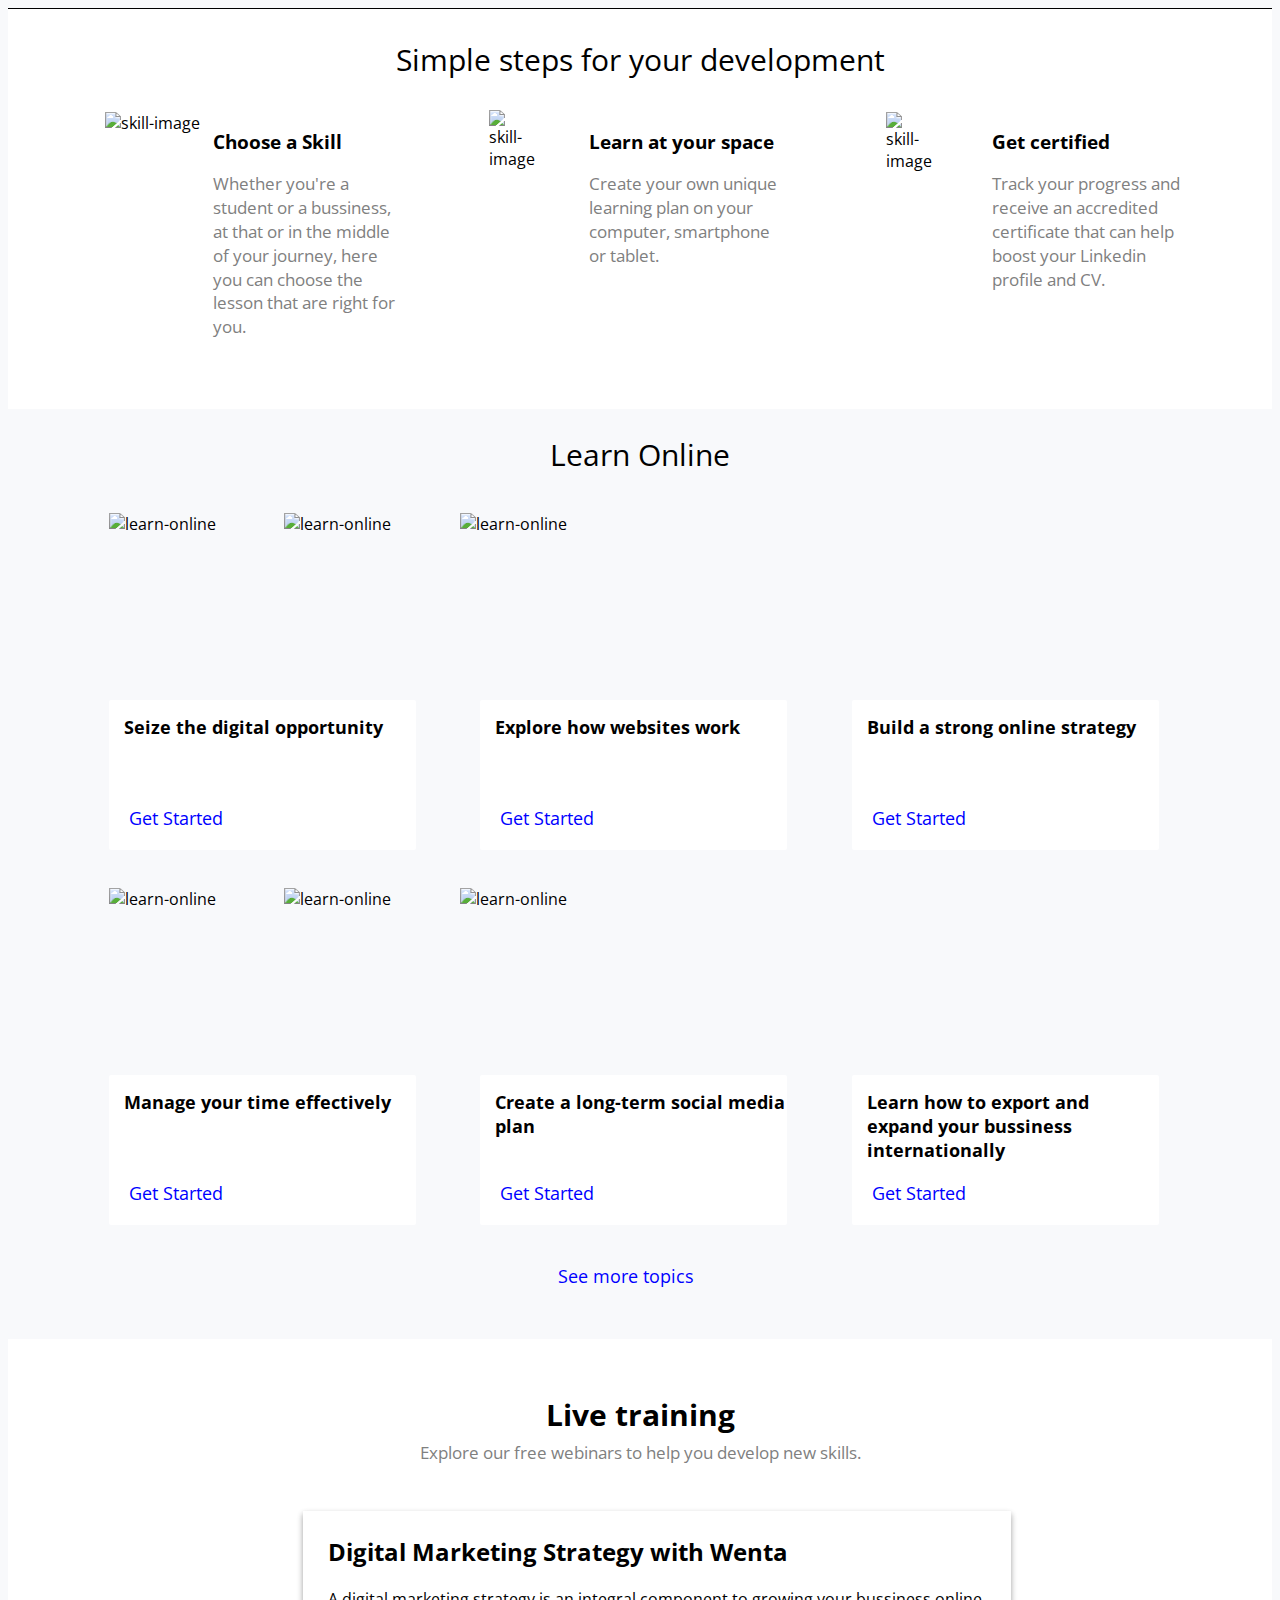
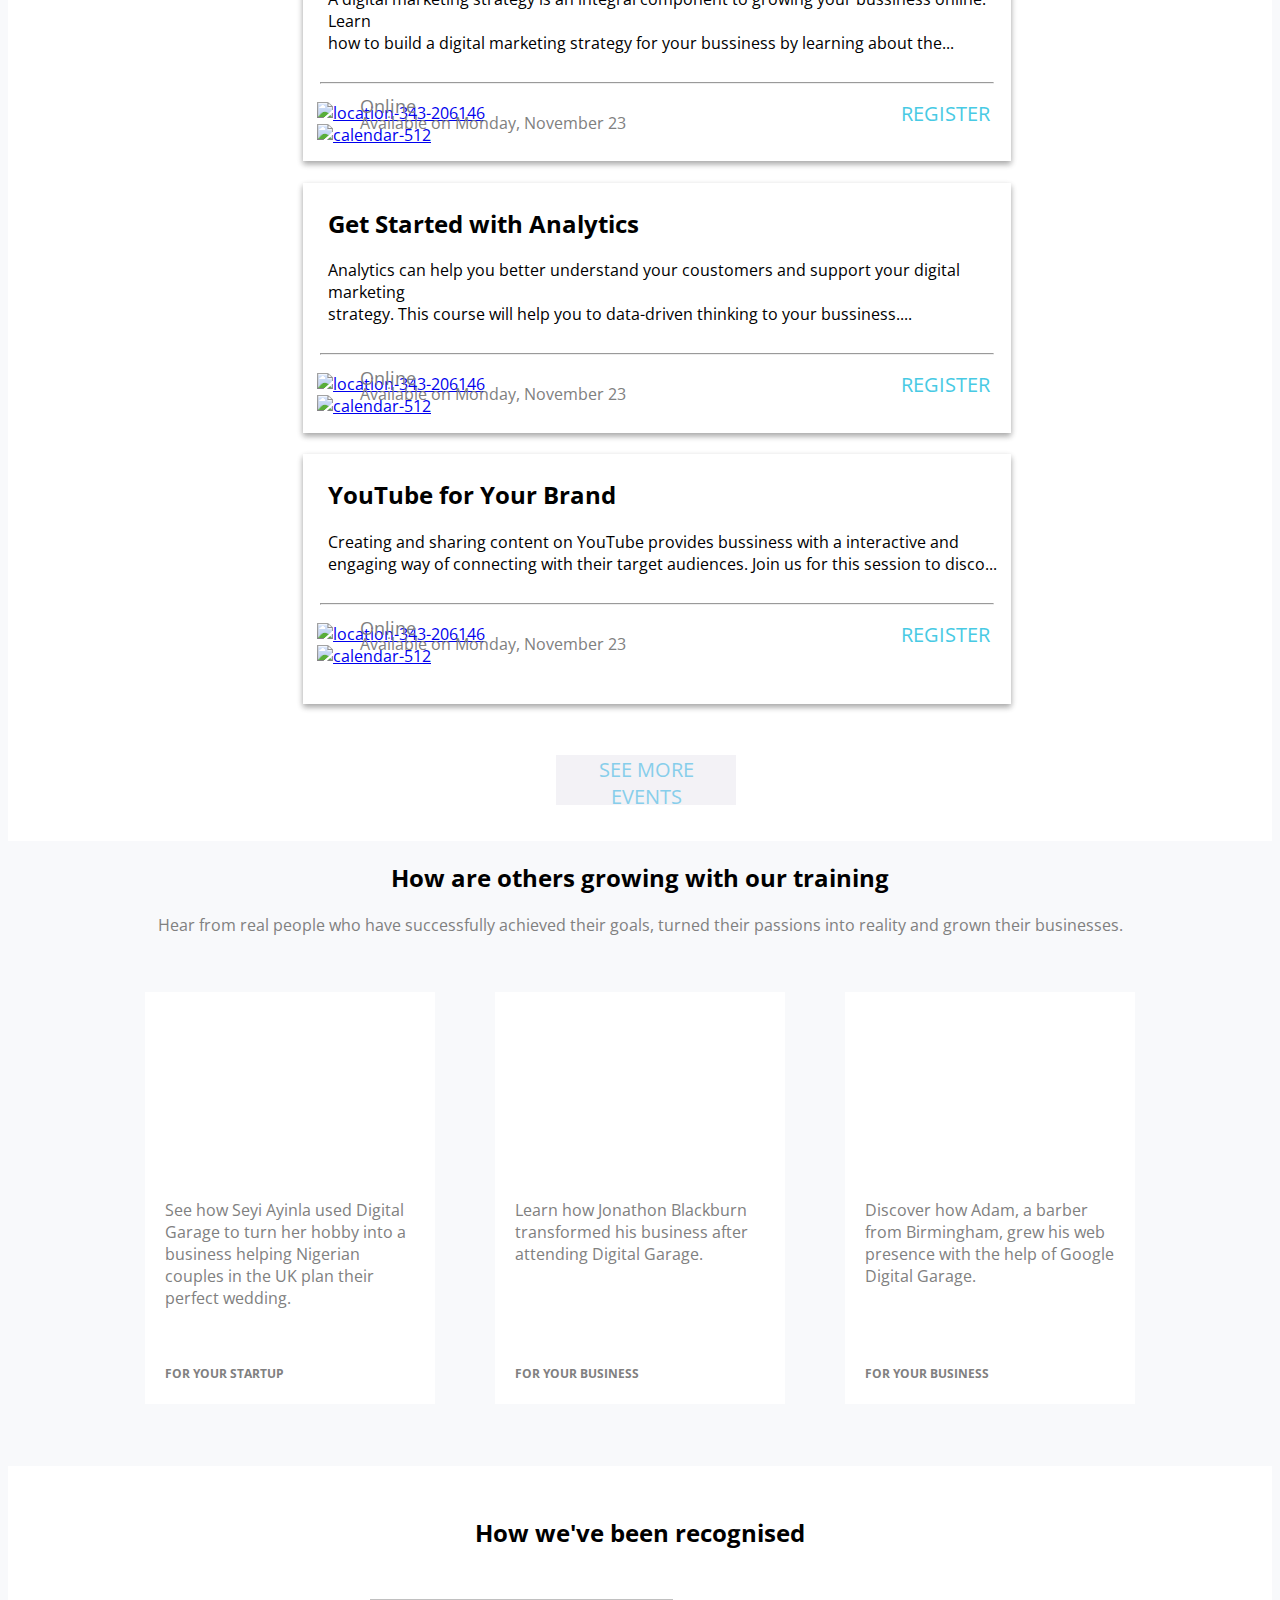
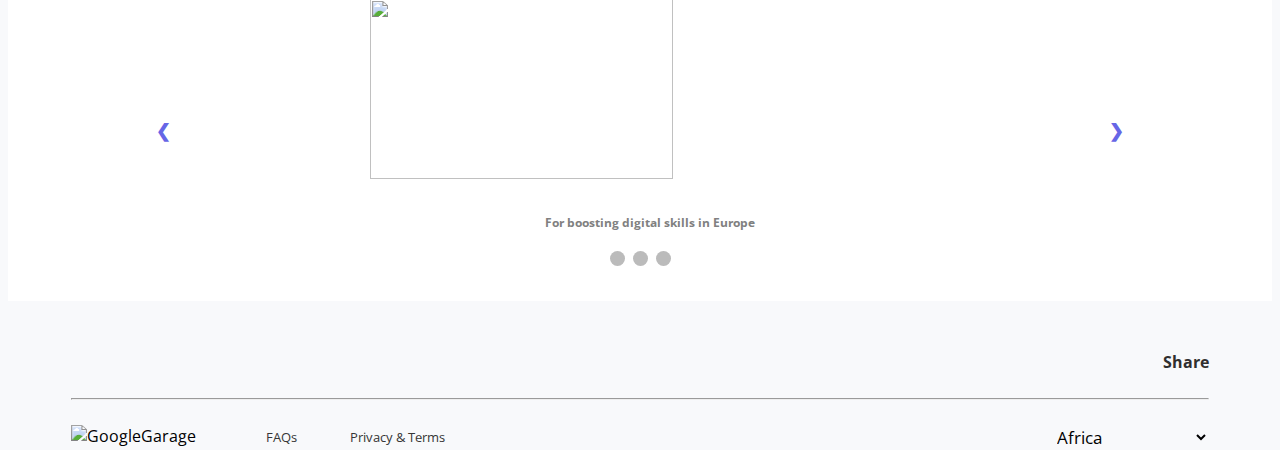
==== commit 7568a4d2: "Harsh : modified" ====
--- a/index.html
+++ b/index.html
@@ -3,82 +3,571 @@
   <head>
     <meta charset="UTF-8" />
     <meta name="viewport" content="width=device-width, initial-scale=1.0" />
-    <title>Home page</title>
+    <title>google digital garage</title>
     <link rel="preconnect" href="https://fonts.gstatic.com" />
     <link
       href="https://fonts.googleapis.com/css2?family=Open+Sans:wght@400;500&display=swap"
       rel="stylesheet"
     />
     <link rel="stylesheet" href="css/style.css" />
-  <style>
-      
-
-    </style>ppppppp
-    </head>
-    <body>
-        <div>
-        <!----------------nva bar-------------------------------------------------------------------------------------------------->
-                <div class="menu float-left">
-                    <div class="float-left"><img class="garage_img" src="https://lh3.googleusercontent.com/kvtXWUZ756KishzmjWDgAf0AW77QeBSuLbUXDQidstlS2h63BSRrlgm4bU97NPjdF5skHZFKQufqTqGt1UbTO8VV0OB7SqXAz7qCng" alt=""/></div>
-                    <div class="float-left"><button  class="margin browse_course">Online Course</button></div>
-                    <div class="float-left"><button  class="margin browse_course">Certification</button></div>
-                    <div class="float-left"><button  class="margin browse_course">Live training</button></div>
-                    <div class="float-left"><button  class="margin browse_course">Remote Working</button></div>
-                    <div class="float-left">
-                        <select class="margin browse_course">
-                            <option  class="margin" value="">More</option>
-                            <option value="tools">Tools & Resources</option>
-                            <option value="help">Help & FAQs</option>
-                            <option value="feedback">Feedback</option>
-                        </select> 
-                    </div>
-                    <div class="float-right"><Button  class="button ">Register</Button></div>
-                    <div class="float-right"><button class="margin browse_course blue2">Sign in</button></div>          
-                </div>
-        <!---------------free 1 to 1------------------------------------------------------------------------->
-            <div class="free">
-                <div><p class="font_color">Free 1-to-1 mentoring to help businesses and charities adapt. </p></a></div>
-                <div ><button class="learn_new browse_course"><a  href=""> Learn more</a></button> </div>
-            </div>
-   <!--------------get new skills------------------------------------------------------------------------------------------>
-        <div>
-            <div class="get_new grid_get">
-              <div><h1>Get new skills for a digital world</h1></div>
-              <div>
-                  <p class="font_color">Learn at your own pace, with flexible and personalised training courses designed to build your confidence and help you thrive.</p>
-              </div>
-              <div>
-                  <ul class="margin font_color">
-                      <li>Discover tools to make your business succeed</li>
-                      <li>Improve your interview skills</li>
-                      <li>Prepare for the career you want</li>
-                  </ul>
-              </div>
-              <div>
-                  <button class="button margin">Get Started</button>
-              </div>
-          </div>
-          <div class="get_new grid_get_2">
-              <img src="https://lh3.googleusercontent.com/7IsyjN-m_0Uh7BYJVP5JQY8xaDh3KYdOlihzXkDiLZNsldx9e8cWDcK6fZDScDAB2OuiNzLp246cdwE3svOq4rOazN77Edg2J66c1w=h754-w1000" alt=""></div>
-      </div><hr>
-    <!--------------------------------------------gain today parts--------------->
-      <div class="gain_today grid_today">
-          <div><h1>Gain today's most in-demand skills</h1></div>
-          <div><p  class="font_color">Gain the skills you need, whether you're growing your business, starting a career, or just want to try something new.</p></div>
-          <div>
-              <div><button  class="button_red red">Data and tech</button></div>
-              <div> <button  class="button_green green">Digital Marketing</button></div>
-              <div><button  class="button_blue blue" > Career devlopment</button></div>
-          </div>
-      </div>
-   <!-- <--------- why learn google ----------------------------------------------------------------------------------->
-      <div>
-          <div  class="get_new grid_why"><img src="https://lh3.googleusercontent.com/N0i4GLmSJAbQGObrzvVzqXj0w7OtazRddKyAvVrdT83nDpIGg4qgEJqPOoFHfBMaqfs8Vc4akuHLfL4zc0HGb8UKTN5c9n5j4Wu_hA=h943-w1412" alt=""></div>
-          <div class="get_new grid_why_2">
-              <div><h1 >Why learn with Google</h1></div>
-              <div><p class="font_color">The majority of the courses are free, and approved by industry experts, top entrepreneurs and some of the world’s leading employers. So you can be sure that you’re learning up-to-date, real-world skills that help you reach your goal.</p></div>
-              <div><button class="blue1 browse_course"><a style="border: 1px;" href=""> Browse course</a></button></a></div>
-          </div>
-      </div>
-      <!---------------------------------------------------------------------------------------------->
-  </div><hr>+  </head>
+  <body>
+    <!---------Start----------------------------------Rohan--Code--Front--Page--Part--2-------------------------Simple steps for your development-----TO----------------Show More Events--------------------------------------------------------------->
+    <div class="development-container">
+      <div class="upper-text-1">
+        <p>Simple steps for your development</p>
+      </div>
+      <div class="main-1">
+        <div class="flex-1">
+          <div class="img-1">
+            <img
+              src="https://lh3.googleusercontent.com/mtCqnQv6kLOjll-APlF2WKcVo3jVywLGuLYFWdI-VyjhG-X1-_TD9KB66DmCa5NSrHHSTzNA5HPH-sfOyjO1tyxCuBerda6KxAgOiA=h176-w176"
+              alt="skill-image"
+              width="90"
+            />
+          </div>
+        </div>
+        <div class="text-1">
+          <h3 class="choose-skill">Choose a Skill</h3>
+          <p class="details">
+            Whether you're a student or a bussiness, at that or in the middle of
+            your journey, here you can choose the lesson that are right for<br />you.
+          </p>
+        </div>
+
+        <div class="flex-2">
+          <div class="img-2">
+            <img
+              src="https://lh3.googleusercontent.com/pZm00maF5sXRrbPpG8AvVkdKhXlZiGvw2O34IRsNi_8B2WElphurbJP55MyRNLNwSZLGQXK_ouTuSN6cYt526Y8d154_8lmuvsd2=h176-w176"
+              alt="skill-image"
+              width="90"
+            />
+          </div>
+        </div>
+        <div class="text-2">
+          <h3 class="choose-skill">Learn at your space</h3>
+          <p class="details">
+            Create your own unique learning plan on your computer, smartphone or
+            tablet.
+          </p>
+        </div>
+
+        <div class="flex-3">
+          <div class="img-3">
+            <img
+              src="https://lh3.googleusercontent.com/XKaVIYlfQa8ezYFL47BgJwjywmxZoBAICcUykdejVQhSwtPcRmUknx82Lp8tGzs42FyEhRtSIgrzLt226HN2sa_nr-9OOq01aXa2=h176-w176"
+              alt="skill-image"
+              width="90"
+            />
+          </div>
+        </div>
+        <div class="text-3">
+          <h3 class="choose-skill">Get certified</h3>
+          <p class="details">
+            Track your progress and receive an accredited certificate that can
+            help boost your Linkedin profile and CV.
+          </p>
+        </div>
+      </div>
+    </div>
+
+    <div class="upper-text-2">Learn Online</div>
+
+    <div class="main-2">
+      <div class="img-4">
+        <img
+          src="https://lh3.googleusercontent.com/kQxxsGboKbhDplq-SfJP_U5qyx5iQt3qolFB-Hk-pPnIs-FEzLAX2xGOpULBmGVWV-Nz9T3rSqoMxZegeJOPcbWIRidnOk1fXBy63w=h380-w654"
+          alt="learn-online"
+          width="320"
+        />
+      </div>
+      <div class="img-5">
+        <img
+          src="https://lh3.googleusercontent.com/2k2ITZ05IKk03d-SkZzu9HfzPC_hcY33LjLZBFy0J37Z07I1bMCvHg1NxRNBdlou5ToTUtHX4m9HdTnkSj-D-xgD896w8tegtyQkpw=h380-w654"
+          alt="learn-online"
+          width="320"
+        />
+      </div>
+      <div class="img-6">
+        <img
+          src="https://lh3.googleusercontent.com/UdQFu9K3MPNaGLAX9unGuPOEyg_IW067elKCJD2i428wAlH_cPbf85Ga28AdRiXAe7rYSvVFlkUEme2ZyMpghoum2Ck25Wc0PYORmg=h380-w654"
+          alt="learn-online"
+          width="320"
+        />
+      </div>
+    </div>
+    <div class="main-3">
+      <div class="flex-4">
+        <div class="text-4">
+          <h2>Seize the digital opportunity</h2>
+        </div>
+        <a href="#" class="get-started reg-b">Get Started</a>
+      </div>
+
+      <div class="flex-5">
+        <div class="text-5">
+          <h2>Explore how websites work</h2>
+        </div>
+        <a href="#" class="get-started reg-b">Get Started</a>
+      </div>
+
+      <div class="flex-6">
+        <div class="text-6">
+          <h2>Build a strong online strategy</h2>
+        </div>
+        <a href="#" class="get-started reg-b">Get Started</a>
+      </div>
+    </div>
+
+    <div class="main-2">
+      <div class="img-4">
+        <img
+          src="https://lh3.googleusercontent.com/iihZLBz4izhlJc9D7ncyBnkojWCNWuE81oe2SGVp8AIaa0dPESPUFf75tO1uBYVvXlMn-VBLB4GTzU64edAmt9vLQvGRIwAdcA1NUIE=h380-w654"
+          alt="learn-online"
+          width="320"
+        />
+      </div>
+      <div class="img-5">
+        <img
+          src="https://lh3.googleusercontent.com/2k2ITZ05IKk03d-SkZzu9HfzPC_hcY33LjLZBFy0J37Z07I1bMCvHg1NxRNBdlou5ToTUtHX4m9HdTnkSj-D-xgD896w8tegtyQkpw=h380-w654"
+          alt="learn-online"
+          width="320"
+        />
+      </div>
+      <div class="img-6">
+        <img
+          src="https://lh3.googleusercontent.com/8rsdIeVH8dqHwwQdQRnnX7y7sotSgK5Bsb66meTwqpU5BFJJlZ2hH-PVK9vWvt4x57e0NIQwKEHUWTvOozsg6yHhboEYqZZHZPE1pw=h380-w654"
+          alt="learn-online"
+          width="320"
+        />
+      </div>
+    </div>
+    <div class="main-3">
+      <div class="flex-4">
+        <div class="text-4">
+          <h2>Manage your time effectively</h2>
+        </div>
+        <a href="#" class="get-started reg-b">Get Started</a>
+      </div>
+
+      <div class="flex-5">
+        <div class="text-5">
+          <h2>Create a long-term social media<br />plan</h2>
+        </div>
+        <a href="#" class="get-started reg-b">Get Started</a>
+      </div>
+
+      <div class="flex-6">
+        <div class="text-6">
+          <h2>Learn how to export and expand your bussiness internationally</h2>
+        </div>
+        <a href="#" class="get-started reg-b">Get Started</a>
+      </div>
+    </div>
+
+    <button class="see-more-topics">See more topics</button>
+
+    <div class="live-training">
+      <div class="upper-text-3">
+        <h2>Live training</h2>
+      </div>
+
+      <div class="upper-text-3-1">
+        <p>Explore our free webinars to help you develop new skills.</p>
+      </div>
+      <div class="main-4">
+        <div class="rectangle-1">
+          <div class="rect-text-1">
+            <h2>Digital Marketing Strategy with Wenta</h2>
+            <p>
+              A digital marketing strategy is an integral component to growing
+              your bussiness online. Learn<br />how to build a digital marketing
+              strategy for your bussiness by learning about the...
+            </p>
+          </div>
+          <hr />
+          <div class="loc-img-1">
+            <a href="https://imgbb.com/"
+              ><img
+                src="https://i.ibb.co/mJT4mFm/location-343-206146.webp"
+                alt="location-343-206146"
+                width="30"
+            /></a>
+          </div>
+          <div class="loc-text-1">
+            <p>Online</p>
+          </div>
+          <div class="cal-img-1">
+            <a href="https://imgbb.com/"
+              ><img
+                src="https://i.ibb.co/kK0LBvC/calendar-512.webp"
+                alt="calendar-512"
+                width="30"
+            /></a>
+          </div>
+          <div class="cal-text-1">
+            <p>Available on Monday, November 23</p>
+          </div>
+          <div class="btn">
+            <a href="#" class="register-btn reg-b">REGISTER</a>
+          </div>
+        </div>
+
+        <div class="rectangle-2">
+          <div class="rect-text-1">
+            <h2>Get Started with Analytics</h2>
+            <p>
+              Analytics can help you better understand your coustomers and
+              support your digital marketing<br />strategy. This course will
+              help you to data-driven thinking to your bussiness....
+            </p>
+          </div>
+          <hr />
+          <div class="loc-img-1">
+            <a href="https://imgbb.com/"
+              ><img
+                src="https://i.ibb.co/mJT4mFm/location-343-206146.webp"
+                alt="location-343-206146"
+                width="30"
+            /></a>
+          </div>
+          <div class="loc-text-1">
+            <p>Online</p>
+          </div>
+          <div class="cal-img-1">
+            <a href="https://imgbb.com/"
+              ><img
+                src="https://i.ibb.co/kK0LBvC/calendar-512.webp"
+                alt="calendar-512"
+                width="30"
+            /></a>
+          </div>
+          <div class="cal-text-1">
+            <p>Available on Monday, November 23</p>
+          </div>
+          <div class="btn">
+            <a href="#" class="register-btn reg-b">REGISTER</a>
+          </div>
+        </div>
+
+        <div class="rectangle-3">
+          <div class="rect-text-1">
+            <h2>YouTube for Your Brand</h2>
+            <p>
+              Creating and sharing content on YouTube provides bussiness with a
+              interactive and<br />engaging way of connecting with their target
+              audiences. Join us for this session to disco...
+            </p>
+          </div>
+          <hr />
+          <div class="loc-img-1">
+            <a href="https://imgbb.com/"
+              ><img
+                src="https://i.ibb.co/mJT4mFm/location-343-206146.webp"
+                alt="location-343-206146"
+                width="30"
+            /></a>
+          </div>
+          <div class="loc-text-1">
+            <p>Online</p>
+          </div>
+          <div class="cal-img-1">
+            <a href="https://imgbb.com/"
+              ><img
+                src="https://i.ibb.co/kK0LBvC/calendar-512.webp"
+                alt="calendar-512"
+                width="30"
+            /></a>
+          </div>
+          <div class="cal-text-1">
+            <p>Available on Monday, November 23</p>
+          </div>
+          <div class="btn">
+            <a href="#" class="register-btn reg-b">REGISTER</a>
+          </div>
+        </div>
+
+        <div class="see-more-events">
+          <button class="btn-events">SEE MORE EVENTS</button>
+        </div>
+      </div>
+    </div>
+
+    <!---------End----------------------------------Rohan--Code--Front--Page--Part--2-------------------------Simple steps for your development-----TO----------------Show More Events---------------------------------------------------------------->
+    <div class="reviews">
+      <div class="heading">
+        <h2>How are others growing with our training</h2>
+        <p>
+          Hear from real people who have successfully achieved their goals,
+          turned their passions into reality and grown their businesses.
+        </p>
+      </div>
+
+      <div id="video-cards-container">
+        <div class="video-card float-left">
+          <iframe
+            height="182"
+            src="https://www.youtube.com/embed/_OarResQPuQ"
+            frameborder="0"
+            allow="accelerometer; autoplay; clipboard-write; encrypted-media; gyroscope; picture-in-picture"
+            allowfullscreen
+          ></iframe>
+          <div class="video-card-info">
+            <p>
+              See how Seyi Ayinla used Digital Garage to turn her hobby into a
+              business helping Nigerian couples in the UK plan their perfect
+              wedding.
+            </p>
+            <p>FOR YOUR STARTUP</p>
+          </div>
+        </div>
+
+        <div class="video-card float-left">
+          <iframe
+            height="182"
+            src="https://www.youtube.com/embed/SEmSqaJxh1s"
+            frameborder="0"
+            allow="accelerometer; autoplay; clipboard-write; encrypted-media; gyroscope; picture-in-picture"
+            allowfullscreen
+          ></iframe>
+          <div class="video-card-info">
+            <p>
+              Learn how Jonathon Blackburn transformed his business after
+              attending Digital Garage.
+            </p>
+            <p>FOR YOUR BUSINESS</p>
+          </div>
+        </div>
+
+        <div class="video-card float-left">
+          <iframe
+            src="https://www.youtube.com/embed/SBRgOeJcHD0"
+            frameborder="0"
+            allow="accelerometer; autoplay; clipboard-write; encrypted-media; gyroscope; picture-in-picture"
+            allowfullscreen
+          ></iframe>
+          <div class="video-card-info">
+            <p>
+              Discover how Adam, a barber from Birmingham, grew his web presence
+              with the help of Google Digital Garage.
+            </p>
+            <p>FOR YOUR BUSINESS</p>
+          </div>
+        </div>
+        <div class="clear-both"></div>
+      </div>
+    </div>
+    <br />
+    <div class="Partners">
+      <h2>How we've been recognised</h2>
+      <div class="slideshow-container">
+        <div class="partner-img fade">
+          <img
+            src="https://lh3.googleusercontent.com/T_QBHzK4sogdPLOJrmZMoD-R_5VuF79KuHzPfXgD_dIWCj4jRocmKPuxbJtTDP46doJ5vrt4UYu_Y8L7NP3hZ2AZCDR2h3HvYO03"
+            style="width: 55%"
+          />
+          <div class="partner-img-text">
+            For boosting digital skills in Europe
+          </div>
+        </div>
+
+        <div class="partner-img fade">
+          <img
+            src="https://lh3.googleusercontent.com/I-1_z0dPKTGReRt-yJK4pdAY1Q2E0rXBB3OnFz4MmVsbHjhxXnVsUW3OIU0jbLqdMns7IkWYoGkXiPVtLRRtYjEKR6kUKhiGS3QEuA"
+            style="width: 55%"
+          />
+          <div class="partner-img-text">
+            For contributing to economic growth across Europe
+          </div>
+        </div>
+
+        <div class="partner-img fade">
+          <img
+            src="https://lh3.googleusercontent.com/Alvyf4K9S0pyqNyk8qR_UMDouZYK-rsethpnkocbwyIIq6OLmn9Tleb8Oi-5O75tKJyQy7bD7TyLzFP5fccaRhX6GNDeRZX82I3Xlg"
+            style="width: 55%"
+          />
+          <div class="partner-img-text">
+            For finding new ways to make education innovative and captivating
+          </div>
+        </div>
+
+        <a class="prev" onclick="plusSlides(-1)">&#10094;</a>
+        <a class="next" onclick="plusSlides(1)">&#10095;</a>
+      </div>
+
+      <div style="text-align: center">
+        <span class="dot" onclick="currentSlide(1)"></span>
+        <span class="dot" onclick="currentSlide(2)"></span>
+        <span class="dot" onclick="currentSlide(3)"></span>
+      </div>
+    </div>
+
+    <div class="footer">
+      <div class="footer-share">
+        <span class="footer-sharing-text">Share</span>
+      </div>
+
+      <hr />
+      <div class="footer-below">
+        <div class="GwG-img float-left">
+          <img
+            src="https://lh3.googleusercontent.com/7NabP8N3VdnHYt17iVcUvF_Hr2lFg-ayg1YnYIrvtWCtt-RtrnwVUzLZRUT3DSg3IkZHGqEte1v-_E590aB_AC0uCA-xthGO0d1YAA=h30-w377"
+            alt="GoogleGarage"
+          />
+        </div>
+        <div class="footer-links float-left">
+          <a
+            href="https://learndigital.withgoogle.com/digitalgarage/faqs"
+            class="footer-link-FAQs"
+          >
+            FAQs
+          </a>
+          <a
+            href="https://www.google.co.uk/intl/en/policies/privacy/?fg=1"
+            class="footer-link-privacy"
+          >
+            Privacy &amp; Terms
+          </a>
+        </div>
+
+        <div class="footer-languages float-right">
+          <select class="footer-languages-dropdown">
+            <option>Africa</option>
+
+            <option>Afrique</option>
+
+            <option>África</option>
+
+            <option>Australia</option>
+
+            <option>Belgique</option>
+
+            <option>België</option>
+
+            <option>България</option>
+
+            <option>Brazil</option>
+
+            <option>Česká republika</option>
+
+            <option>Србија</option>
+
+            <option>Deutschland</option>
+
+            <option>Danmark</option>
+
+            <option>Eesti</option>
+
+            <option>Ελλάδα</option>
+
+            <option>España</option>
+
+            <option>European</option>
+
+            <option>France</option>
+
+            <option>Hrvatska</option>
+
+            <option>Ireland</option>
+
+            <option>India</option>
+
+            <option>ישראל</option>
+
+            <option>Italia</option>
+
+            <option>日本</option>
+
+            <option>Latinoamérica</option>
+
+            <option>Latvija</option>
+
+            <option>Lietuva</option>
+
+            <option>Luxembourg (EN)</option>
+
+            <option>Luxembourg (FR)</option>
+
+            <option>Luxemburg (DE)</option>
+
+            <option>Magyarország</option>
+
+            <option>Malta</option>
+
+            <option>MENA</option>
+
+            <option>Nederland</option>
+
+            <option>Österreich</option>
+
+            <option>Polska</option>
+
+            <option>Portugal</option>
+
+            <option>România</option>
+
+            <option>Sverige</option>
+
+            <option>Slovenija</option>
+
+            <option>Slovensko</option>
+
+            <option>Schweiz</option>
+
+            <option>Suomi</option>
+
+            <option>Suisse</option>
+
+            <option>Svizzera</option>
+
+            <option>Türkçe</option>
+
+            <option>United Kingdom</option>
+
+            <option>Україна</option>
+
+            <option>台灣</option>
+
+            <option>香港中文</option>
+
+            <option>Россия</option>
+          </select>
+        </div>
+      </div>
+    </div>
+
+    <script>
+      var slideIndex = 1;
+      showSlides(slideIndex);
+
+      function plusSlides(n) {
+        showSlides((slideIndex += n));
+      }
+
+      function currentSlide(n) {
+        showSlides((slideIndex = n));
+      }
+
+      function showSlides(n) {
+        var i;
+        var slides = document.getElementsByClassName("partner-img");
+        var dots = document.getElementsByClassName("dot");
+        if (n > slides.length) {
+          slideIndex = 1;
+        }
+        if (n < 1) {
+          slideIndex = slides.length;
+        }
+        for (i = 0; i < slides.length; i++) {
+          slides[i].style.display = "none";
+        }
+        for (i = 0; i < dots.length; i++) {
+          dots[i].className = dots[i].className.replace(" active", "");
+        }
+        slides[slideIndex - 1].style.display = "block";
+        dots[slideIndex - 1].className += " active";
+      }
+     
+    </script>
+  </body>
+</html>
--- a/css/style.css
+++ b/css/style.css
@@ -4,8 +4,14 @@
 /*<!---------Start----------------------------------Rohan-Code--Front--Page--Part--2-------------------------Simple steps for your development-----TO----------------Show More Events--------------------------------------------------------------->*/
  .upper-text-1, .upper-text-2, .upper-text-3{
         text-align: center;
+        margin-bottom: 0px;
         font-size: 30px;
     }
+    .upper-text-3{
+      font-size: 20px;
+      margin-bottom: 3%;
+    }
+
     .upper-text-2{
         margin-bottom: 1%;
     }
@@ -19,13 +25,20 @@
     .main-1, .main-2, .main-3{
         width: 90%;
         display: flex;
-        margin-left: 5%;
+        margin-left: 8%;
         border-radius: 2px;
     }
-    .main-1{
-        height: 300px;
+    .development-container{
+        height: 400px;
         background-color: white;
         margin-bottom: 2%;
+        width: 100%;
+        border-top: 1px solid;
+        align-items: center;
+    }
+    .main-1{
+      
+      margin-left: 3%;
     }
     .main-2{
         height: 187px;
@@ -41,18 +54,22 @@
         border: 2px solid white;
     }
     .flex-4, .flex-5, .flex-6{
+      position: relative;
         flex-direction: column-reverse;
-        width: 28%;
+        width: 27%;
         height: 150px;
         background-color: white;
         border-radius: 2px;
     }
     .flex-5{
-        margin-left: 6%;
+        margin-left: 5.6%;
     }
     .flex-6{
-        margin-left: 6%;
-    }
+        margin-left: 5.7%;
+    }
+  .flex-1{
+    margin-left: 5%
+  }
     .text-1, .text-2, .text-3{
         width: 16.7%;
         height: 170px;
@@ -88,15 +105,15 @@
         margin-left: 5%;
     }
     .get-started{
-        margin-top: 8%;
-        margin-left: 7%;
+      position:absolute;
+      text-decoration: none;
+        bottom: 20px;
+        left: 20px;
         color:blue;
         font-size: 18px;
         background-color: white;
         border: 0;
         background: none;
-        -webkit-appearance: none;
-        font: bolder;
     }
     .see-more-topics{
         border: 0;
@@ -107,6 +124,11 @@
         margin-top: 3%;
         font-size: 18px;
     }
+    .live-training{
+      background-color: white;
+      padding :  30px;
+      margin-top: 50px;
+    }
     .main-4{
         width: 60%;
         height: 900px;
@@ -127,6 +149,9 @@
     }
     .rectangle-3{
         margin-top: 3%;
+    }
+    .rectangle-1 > hr, .rectangle-2 > hr, .rectangle-3 > hr{
+      width: 95%;
     }
     .loc-img-1{
         position: relative;
@@ -159,12 +184,24 @@
     }
     .register-btn{
         color: #48cae4;
+        position: absolute;
+        right: -50px;
+        text-decoration: none;
     }
     .reg-b:hover{
         color: purple;
     }
     .btn-events{
-        color: #00b4d8;
+        background-color: rgb(243, 242, 246);
+        width: 100%;
+        height: 100%;
+        cursor: pointer;
+        color: skyblue;
+  
+    }
+    .btn-events:hover{
+      background-color: rgb(234, 235, 237);
+      color: rgb(61, 115, 231);
     }
     .btn{
         position: relative;
@@ -174,10 +211,10 @@
         height: 50px;
     }
     .see-more-events{
+      
         text-align: center;
-        width: 30%;
-        height: 30px;
-        background-color: #f8edeb;
+        width: 25%;
+        height: 50px;
         margin-left: 35%;
         margin-top: 5%;
         padding-top: 2%;
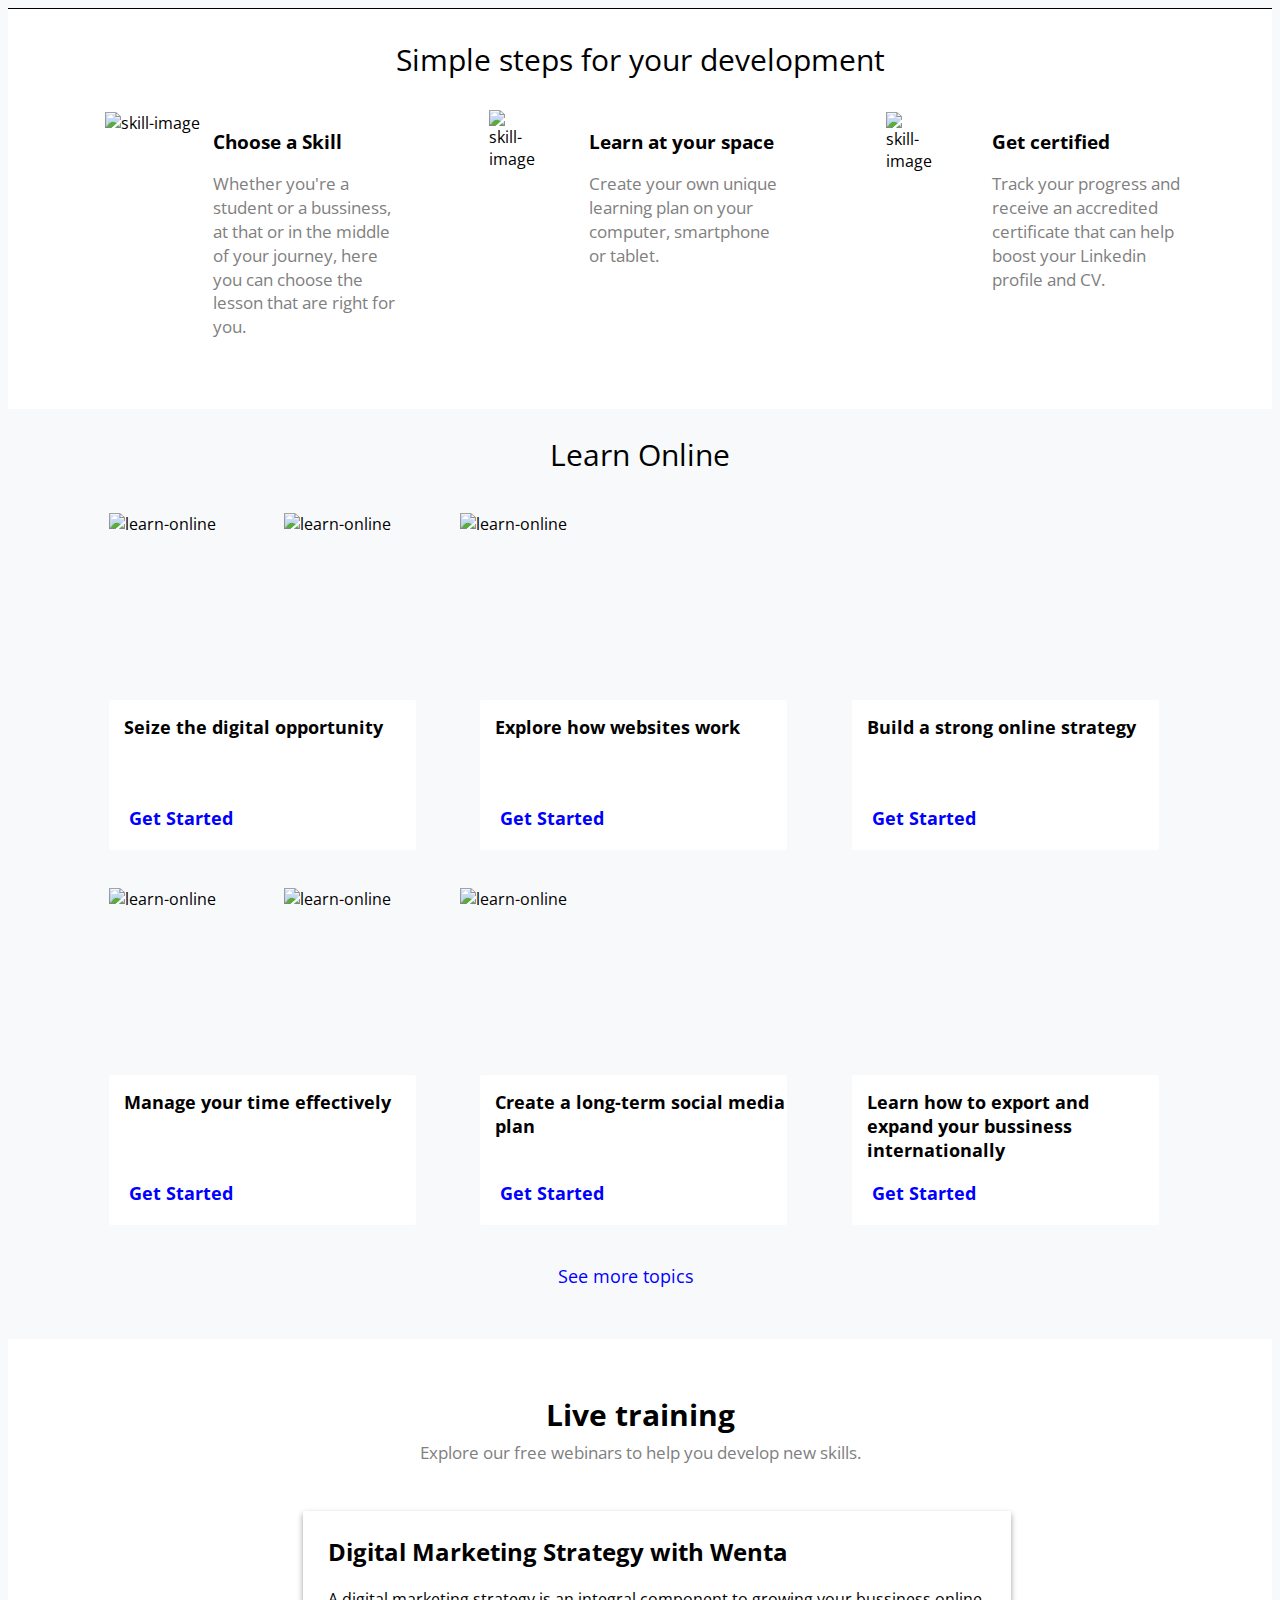
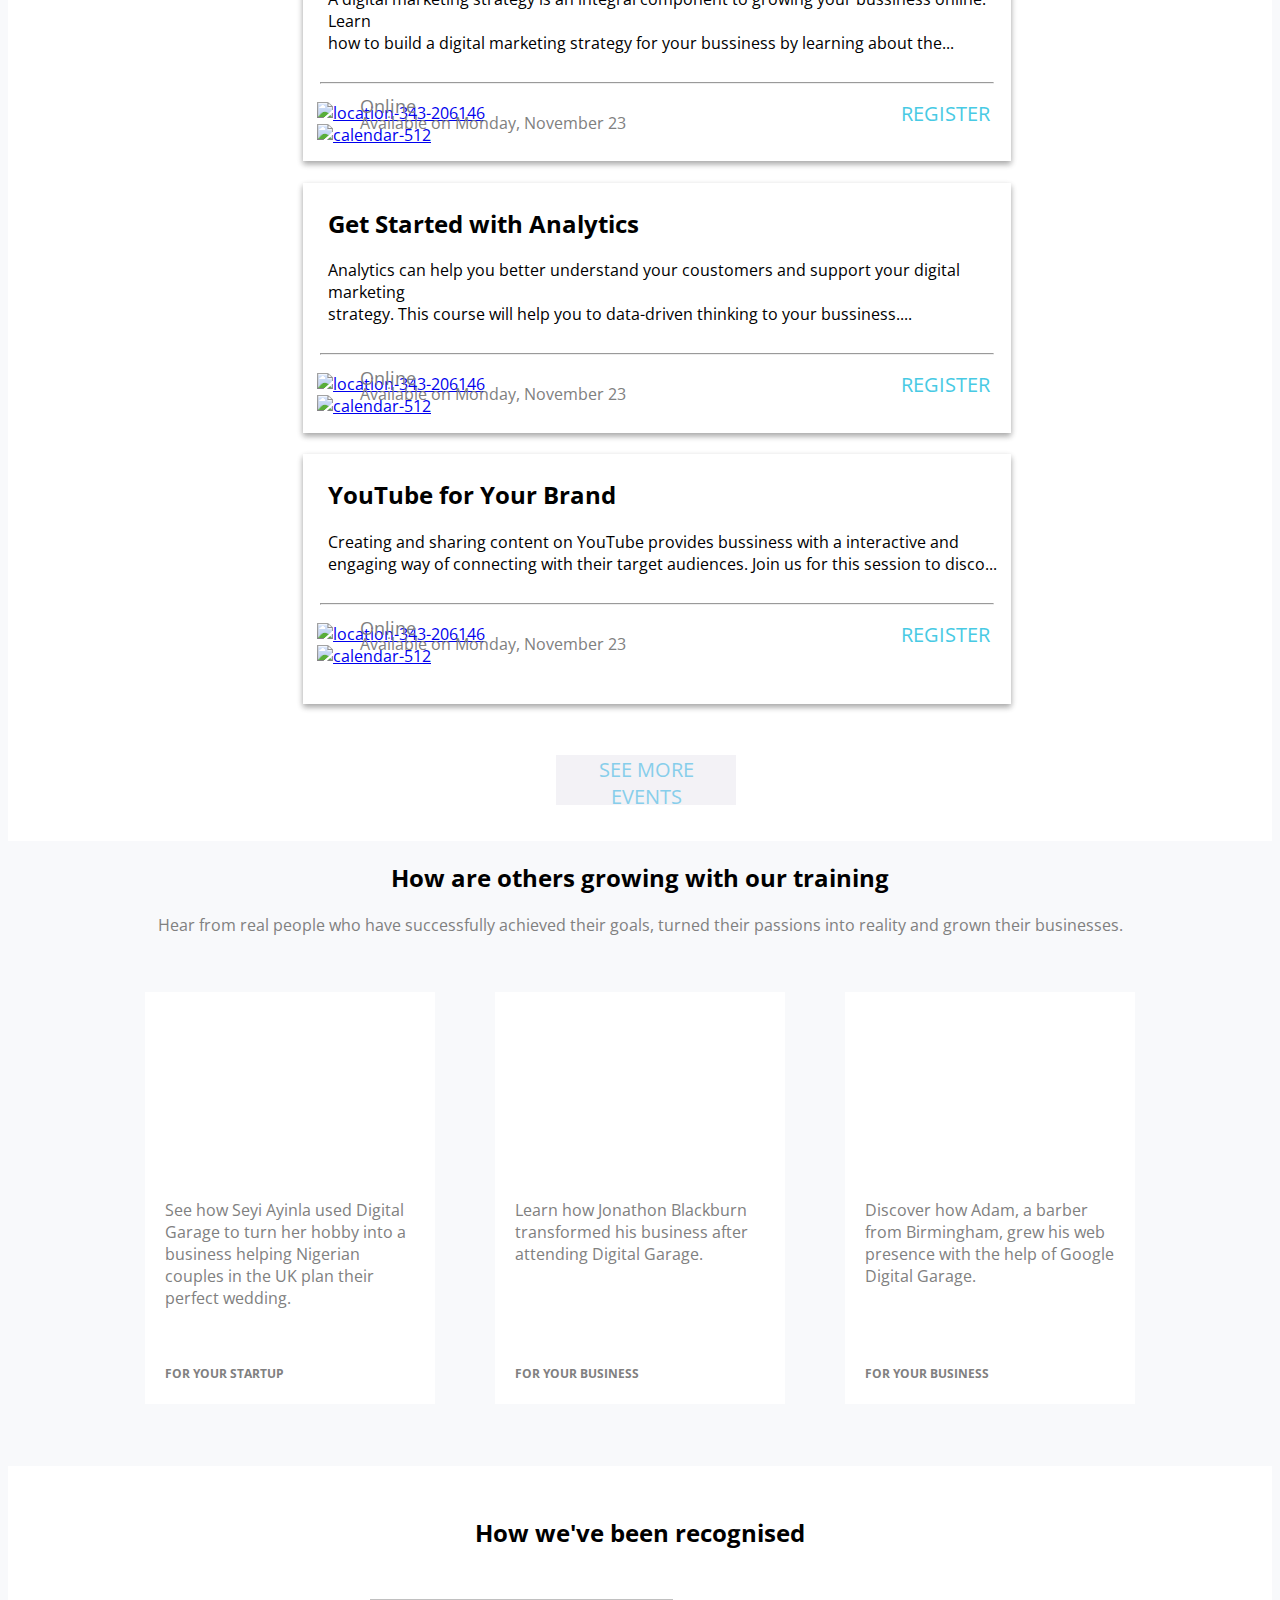
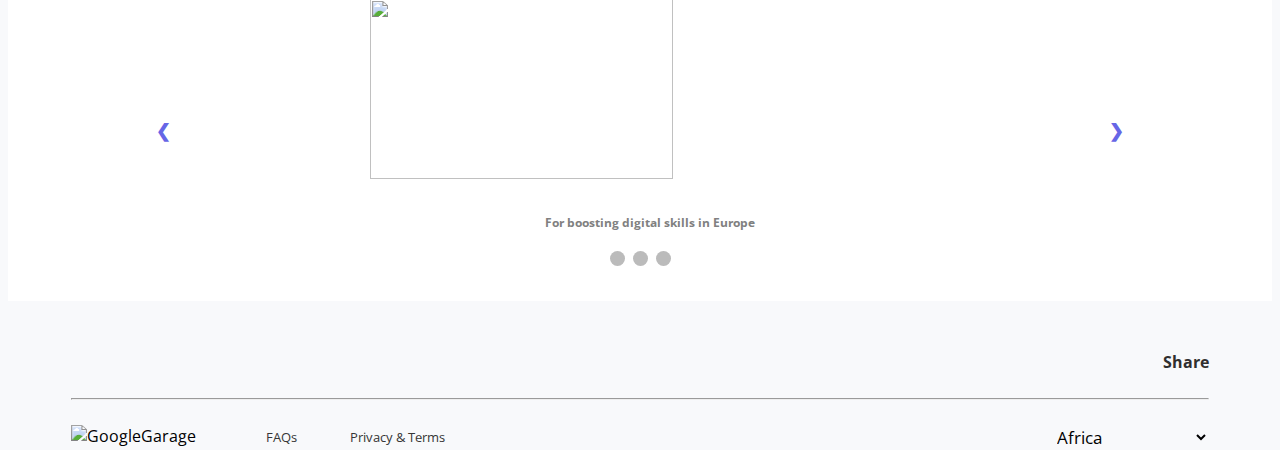
==== commit c2f35d3d: "Harsh and rohan code" ====
--- a/index.html
+++ b/index.html
@@ -567,7 +567,6 @@
         slides[slideIndex - 1].style.display = "block";
         dots[slideIndex - 1].className += " active";
       }
-     
     </script>
   </body>
 </html>
--- a/css/style.css
+++ b/css/style.css
@@ -72,7 +72,8 @@
   }
     .text-1, .text-2, .text-3{
         width: 16.7%;
-        height: 170px;
+        height: auto;
+        /* border: 1px solid */
     }
     .text-1{
         margin-left: 1%;
@@ -114,6 +115,11 @@
         background-color: white;
         border: 0;
         background: none;
+<<<<<<< HEAD
+=======
+        -webkit-appearance: none;
+        font-weight: bold;
+>>>>>>> 6af7cea7cc1482d91789eb82f7677220b968a4e0
     }
     .see-more-topics{
         border: 0;
@@ -770,6 +776,76 @@
   font-size: 22px;
 }
 
+/* Courses List */
+.courses-heading{
+  width: auto;
+  background-color: white;
+  height: 180px;
+  padding: 50px;
+  padding-top: 80px;
+}
+.heading-content{
+  width: 60%;
+}
+.heading-content >h1{
+  font-size: 40px;
+  margin-bottom: 0px;
+}
+.heading-content >p{
+  color: grey;
+  font-size:18px;
+  margin-top: 5px;
+  text-align: justify;
+}
+
+.left-column{
+  border: 1px solid;
+
+  width: 25%;
+}
+.right-column{
+  width: 70%;
+  margin-top: 80px;
+  border: 1px solid;
+}
+
+.checklist{
+  /* border: 1px solid; */
+  width: 80%;
+  margin: 50px auto;
+  padding:20px
+}
+.checklist > h4{
+  margin-bottom: 30px;
+  font-size:14px
+}
+.checklist > div > input[type="checkbox"]{
+  width: 25px;
+  height: 25px;
+  margin: 10px;
+  margin-right: 5px;
+}
+.checklist > div> h5{
+  /* border: 1px solid; */
+  width: 60%;
+  font-weight: normal;
+  color: grey;
+  font-size: 16px;
+  margin: 10px;
+  margin-right: 50px;
+}
+.left-column > .checklist:nth-child(5){
+  margin-bottom: 10px;
+  border-bottom: 1px solid;
+}
+.left-column > a{
+  margin:50px;
+  color: blue;
+  text-decoration: none;
+  font-size:15px;
+  font-weight: bold;
+}
+
 /* footer */
 .footer {
   width: 90%;
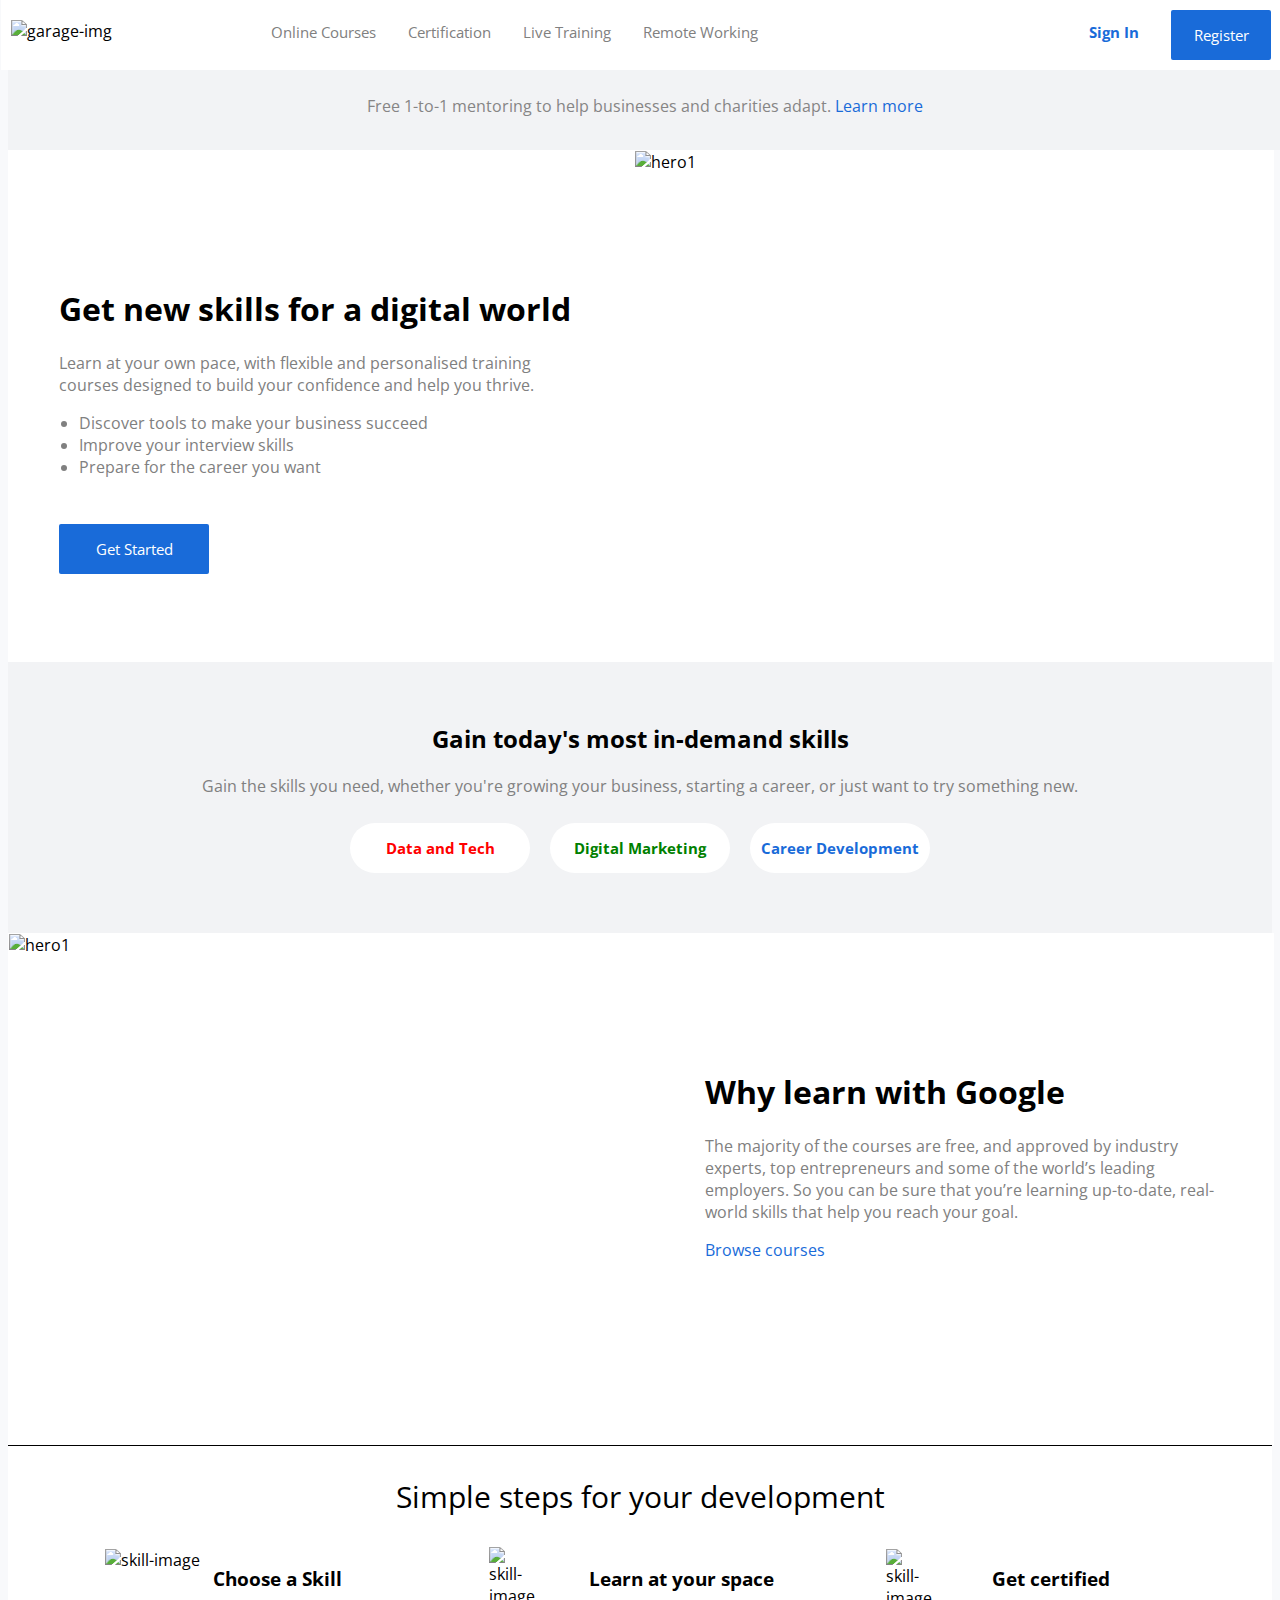
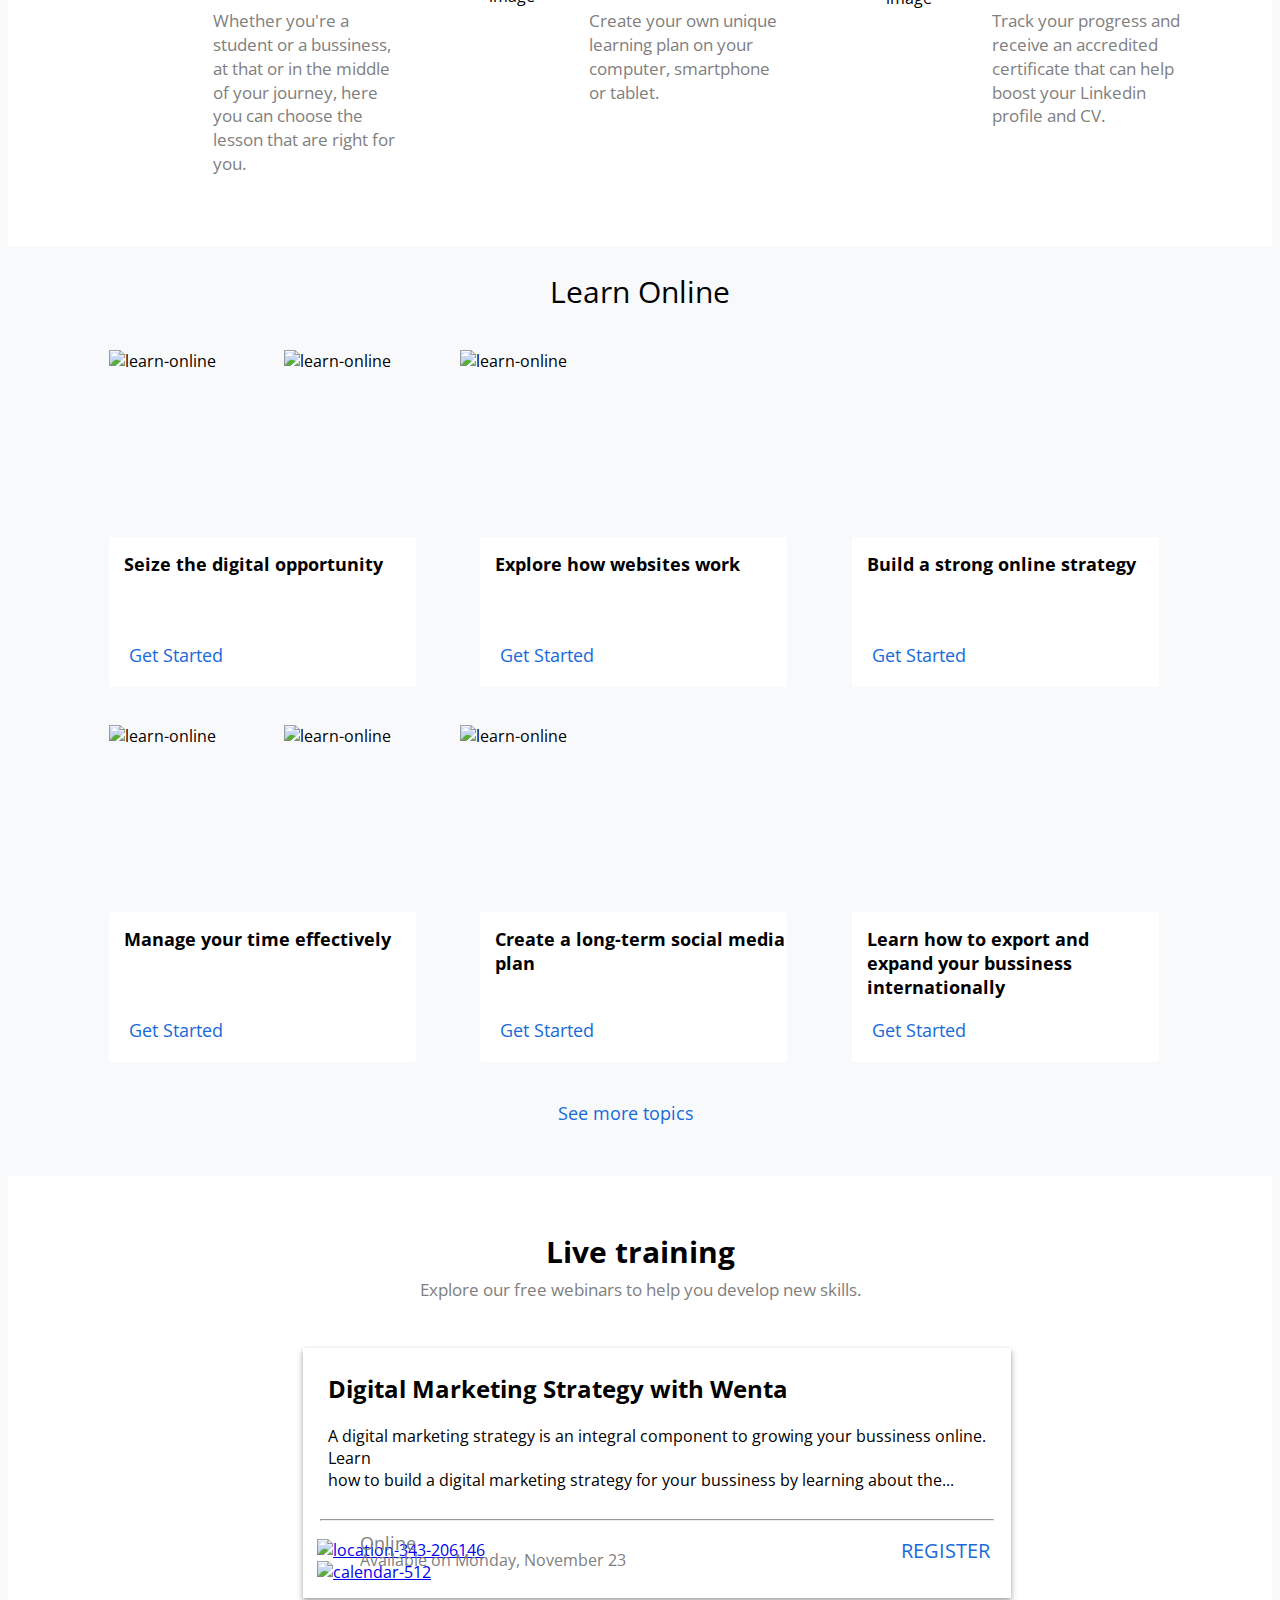
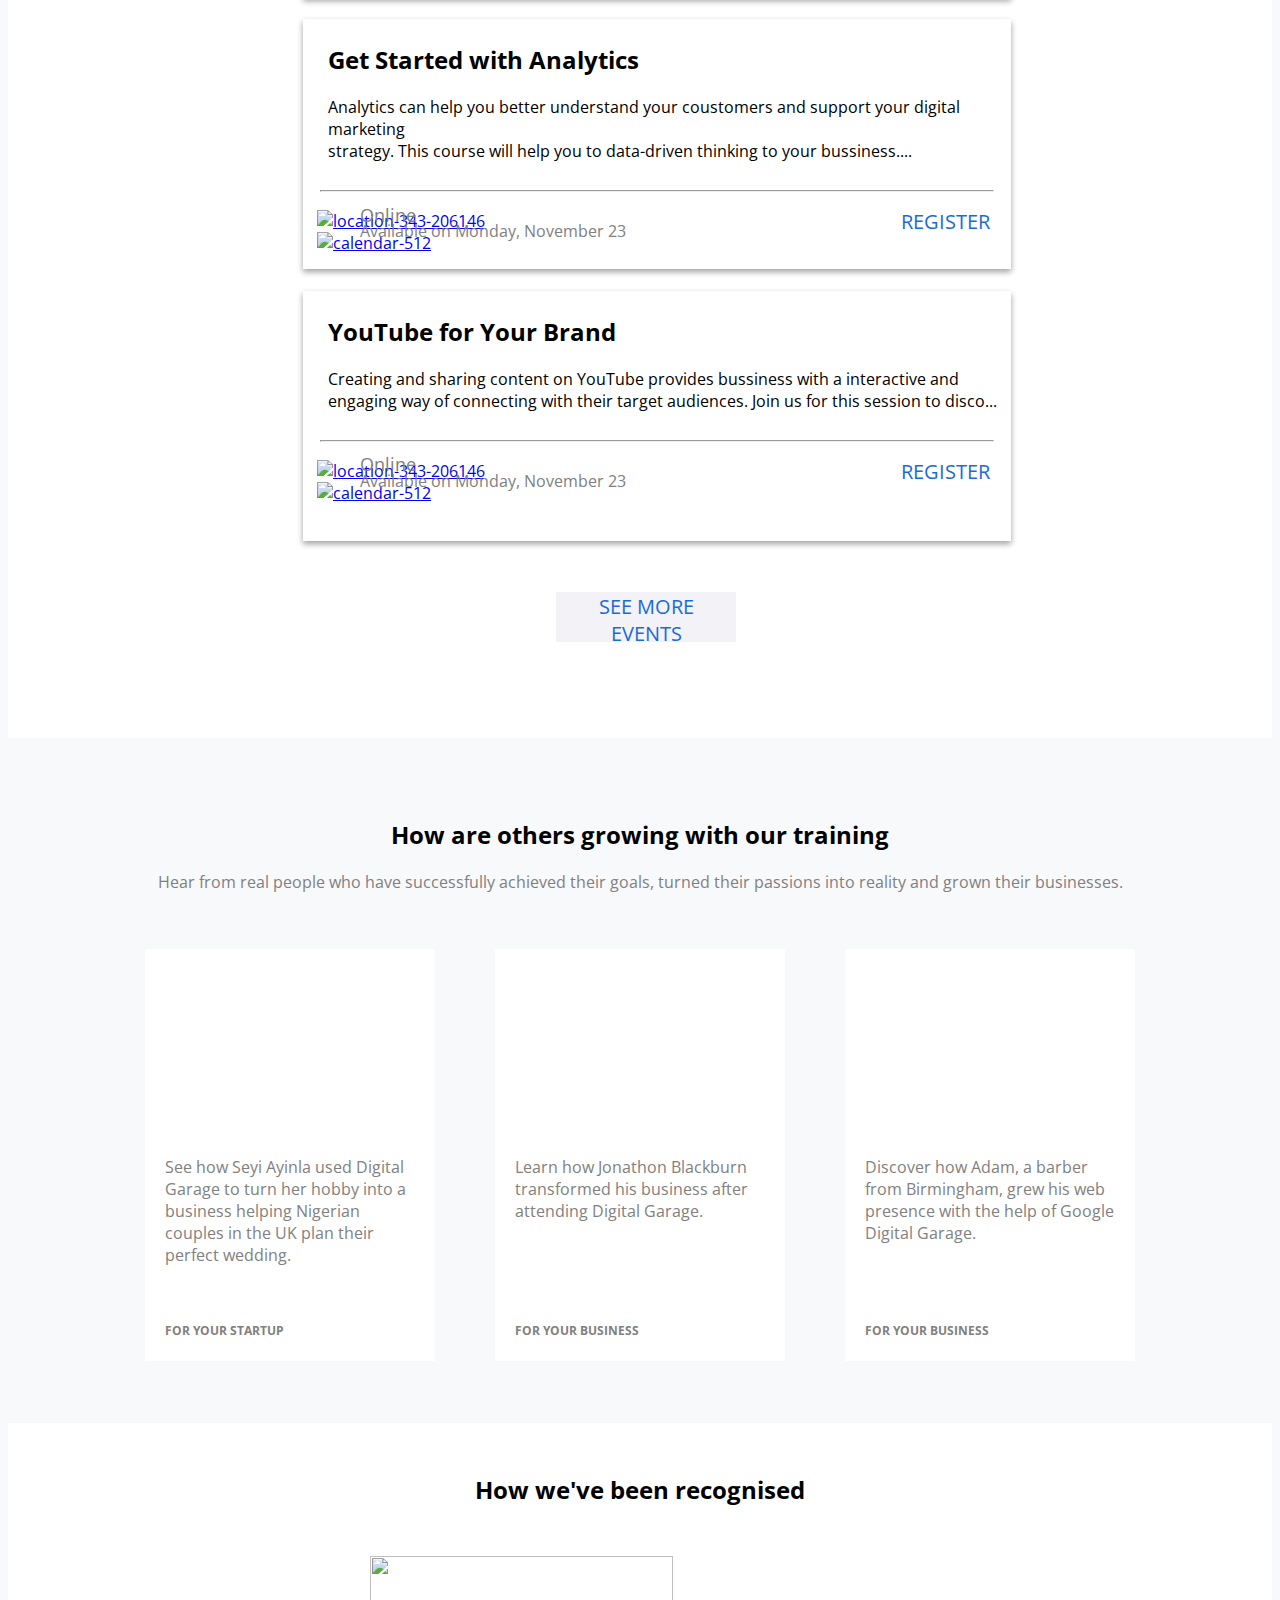
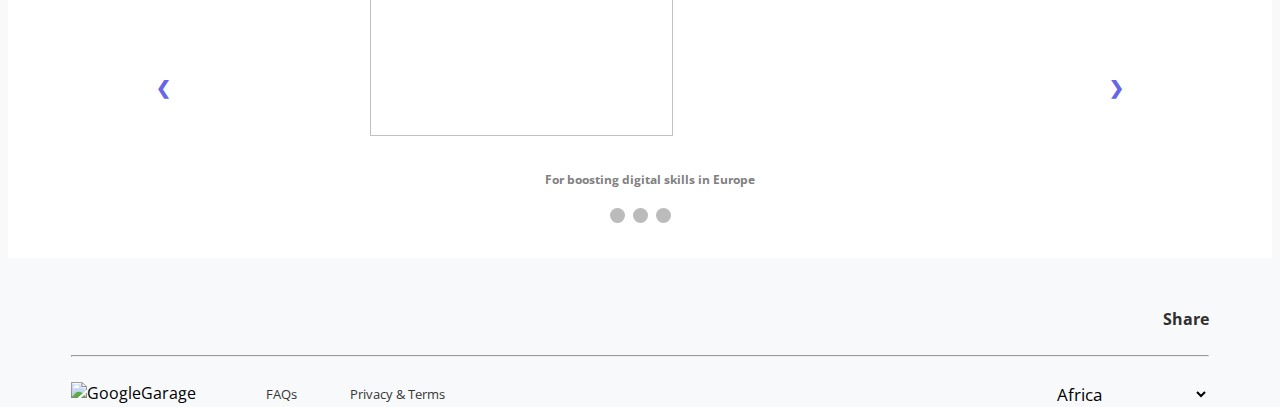
==== commit d02b6d62: "completed landing" ====
--- a/index.html
+++ b/index.html
@@ -12,6 +12,85 @@
     <link rel="stylesheet" href="css/style.css" />
   </head>
   <body>
+    <div class="navbar">
+      <div class="garage-img float-left">
+        <img
+          src="https://lh3.googleusercontent.com/kvtXWUZ756KishzmjWDgAf0AW77QeBSuLbUXDQidstlS2h63BSRrlgm4bU97NPjdF5skHZFKQufqTqGt1UbTO8VV0OB7SqXAz7qCng"
+          alt="garage-img"
+          width="100%"
+        />
+      </div>
+      <a href="#" class="nav-menus float-left"> Online Courses</a>
+      <a href="#" class="nav-menus float-left"> Certification</a>
+      <a href="#" class="nav-menus float-left"> Live Training</a>
+      <a href="#" class="nav-menus float-left"> Remote Working</a>
+
+      <button class="blue-button float-right google-register-btn">Register</button>
+      <a href="#" class="nav-signin float-right"> Sign In</a>
+    </div>
+    <div class="free-mentoring">
+      <p>
+        Free 1-to-1 mentoring to help businesses and charities adapt.
+        <a href="">Learn more</a>
+      </p>
+    </div>
+    <div class="hero">
+      <div class="hero-text float-left">
+        <h1>Get new skills for a digital world</h1>
+        <p>
+          Learn at your own pace, with flexible and personalised training
+          courses designed to build your confidence and help you thrive.
+        </p>
+        <ul>
+          <li>Discover tools to make your business succeed</li>
+          <li>Improve your interview skills</li>
+          <li>Prepare for the career you want</li>
+        </ul>
+        <button class="blue-button hero-btn">Get Started</button>
+      </div>
+      <div class="hero-img float-right">
+        <img
+          src="https://lh3.googleusercontent.com/7IsyjN-m_0Uh7BYJVP5JQY8xaDh3KYdOlihzXkDiLZNsldx9e8cWDcK6fZDScDAB2OuiNzLp246cdwE3svOq4rOazN77Edg2J66c1w=h754-w1000"
+          alt="hero1"
+          style="width: 100%"
+        />
+      </div>
+      <div class="clear-both"></div>
+    </div>
+    <div class="hero-skills">
+      <h2>Gain today's most in-demand skills</h2>
+      <p>
+        Gain the skills you need, whether you're growing your business, starting
+        a career, or just want to try something new.
+      </p>
+      <div class="skills-btns">
+        <button class="skill-btn-1 float-left">Data and Tech</button>
+        <button class="skill-btn-2 float-left">Digital Marketing</button>
+        <button class="skill-btn-3 float-left">Career Development</button>
+        <div class="clear-both"></div>
+      </div>
+      <div class="clear-both"></div>
+    </div>
+    <div class="hero">
+      <div class="hero-text float-right">
+        <h1>Why learn with Google</h1>
+        <p>
+          The majority of the courses are free, and approved by industry
+          experts, top entrepreneurs and some of the world’s leading employers.
+          So you can be sure that you’re learning up-to-date, real-world skills
+          that help you reach your goal.
+        </p>
+        <a href="">Browse courses</a>
+      </div>
+      <div class="hero-img float-left">
+        <img
+          src="https://lh3.googleusercontent.com/N0i4GLmSJAbQGObrzvVzqXj0w7OtazRddKyAvVrdT83nDpIGg4qgEJqPOoFHfBMaqfs8Vc4akuHLfL4zc0HGb8UKTN5c9n5j4Wu_hA=h943-w1412"
+          alt="hero1"
+          style="width: 100%"
+        />
+      </div>
+      <div class="clear-both"></div>
+    </div>
     <!---------Start----------------------------------Rohan--Code--Front--Page--Part--2-------------------------Simple steps for your development-----TO----------------Show More Events--------------------------------------------------------------->
     <div class="development-container">
       <div class="upper-text-1">
--- a/css/style.css
+++ b/css/style.css
@@ -2,7 +2,149 @@
   font-family: "Open Sans", sans-serif;
 }
 /*<!---------Start----------------------------------Rohan-Code--Front--Page--Part--2-------------------------Simple steps for your development-----TO----------------Show More Events--------------------------------------------------------------->*/
- .upper-text-1, .upper-text-2, .upper-text-3{
+/* Navbar */
+.navbar{
+  position: fixed;
+  left: 1px;
+  width: 100%;
+  height: 70px;
+  top: 0px;
+  z-index: 1;
+  background-color: white;
+} 
+.garage-img{
+  width: 18%;
+  margin: 20px;
+  margin-left: 10px;
+}
+.nav-menus{
+  margin: 22px;
+  margin-left: 10px;
+  font-size: 15px;
+  text-decoration: none;
+  color: grey;
+}
+.nav-signin{
+  margin: 22px;
+  font-size: 15px;
+  text-decoration: none;
+  color:  rgb(25, 107, 217);
+  font-weight: bold;
+}
+.google-register-btn{
+  margin: 10px;
+  font-size: 15px;
+}
+/* mentoring */
+.free-mentoring{
+  width: 100%;
+  height: 70px;
+  background-color:rgb(242, 243, 245);
+  color: rgb(134, 133, 133);
+  text-align: center;
+  margin-top: 70px;
+  padding: 5px;
+}
+.free-mentoring > p{
+  margin-top: 20px;
+}
+p> a, .hero-text > a{
+  text-decoration: none;
+  color :  rgb(25, 107, 217);
+}
+
+/* Heros */
+.hero{
+  /* border: 1px solid; */
+  width: 100%;
+  background-color: white;
+  height: 510px;
+  padding: 1px;
+}
+.hero-text{
+  width: 41%;
+  /* border: 1px solid; */
+  padding: 50px;
+  padding-top: 115px;
+  height: 351px;
+  color: grey;
+}
+.hero-text > h1{
+ color: black
+}
+.hero-text > ul{
+ margin-left: -20px;
+}
+.hero-img{
+  width: 50.5%;
+  /* border: 1px solid; */
+  height: auto;
+}
+.hero-img > img{
+
+  height: 510px;
+}
+.blue-button{
+  background-color: rgb(25, 107, 217);
+  color: white;
+  height: 50px;
+  border: none;
+  border-radius: 2px;
+  width: 100px;
+}
+.hero-btn{
+  margin-top: 30px;
+  font-size: 15px;
+  width: 150px;
+}
+/* Skills */
+.hero-skills{
+  background-color:rgb(242, 243, 245);
+  padding: 40px;
+  text-align: center;
+}
+
+.skills-btns{
+  margin: 10px auto;
+  width: 600px ;
+}
+.hero-skills >p{
+  color: grey;
+}
+.skill-btn-1,.skill-btn-2,.skill-btn-3{
+  width: 180px;
+  height: 50px;
+  font-size: 15px;
+  margin: 10px;
+  border-radius: 50px;
+  border: none;
+  background-color:white;
+  font-weight: bold;
+}
+.skill-btn-1{
+  color: red;
+}
+.skill-btn-2{
+  color: green;
+}
+.skill-btn-3{
+  color: rgb(25, 107, 217);
+}
+.skill-btn-1:hover{
+  color: white;
+  background-color: red;
+}
+.skill-btn-2:hover{
+  color: white;
+  background-color: green;
+}
+.skill-btn-3:hover{
+  color: white;
+  background-color: rgb(25, 107, 217);
+}
+
+
+.upper-text-1, .upper-text-2, .upper-text-3{
         text-align: center;
         margin-bottom: 0px;
         font-size: 30px;
@@ -110,22 +252,17 @@
       text-decoration: none;
         bottom: 20px;
         left: 20px;
-        color:blue;
+        color:rgb(25, 107, 217);
         font-size: 18px;
         background-color: white;
         border: 0;
         background: none;
-<<<<<<< HEAD
-=======
-        -webkit-appearance: none;
-        font-weight: bold;
->>>>>>> 6af7cea7cc1482d91789eb82f7677220b968a4e0
     }
     .see-more-topics{
         border: 0;
         background: none;
         -webkit-appearance: none;
-        color: blue;
+        color: rgb(25, 107, 217);
         margin-left: 43%;
         margin-top: 3%;
         font-size: 18px;
@@ -133,7 +270,9 @@
     .live-training{
       background-color: white;
       padding :  30px;
+      padding-bottom: 90px;
       margin-top: 50px;
+      margin-bottom: 80px;
     }
     .main-4{
         width: 60%;
@@ -189,7 +328,7 @@
         font-size: 20px;
     }
     .register-btn{
-        color: #48cae4;
+        color: rgb(25, 107, 217);
         position: absolute;
         right: -50px;
         text-decoration: none;
@@ -202,12 +341,12 @@
         width: 100%;
         height: 100%;
         cursor: pointer;
-        color: skyblue;
+        color: rgb(25, 107, 217);
   
     }
     .btn-events:hover{
       background-color: rgb(234, 235, 237);
-      color: rgb(61, 115, 231);
+      color: rgb(18, 18, 172)
     }
     .btn{
         position: relative;
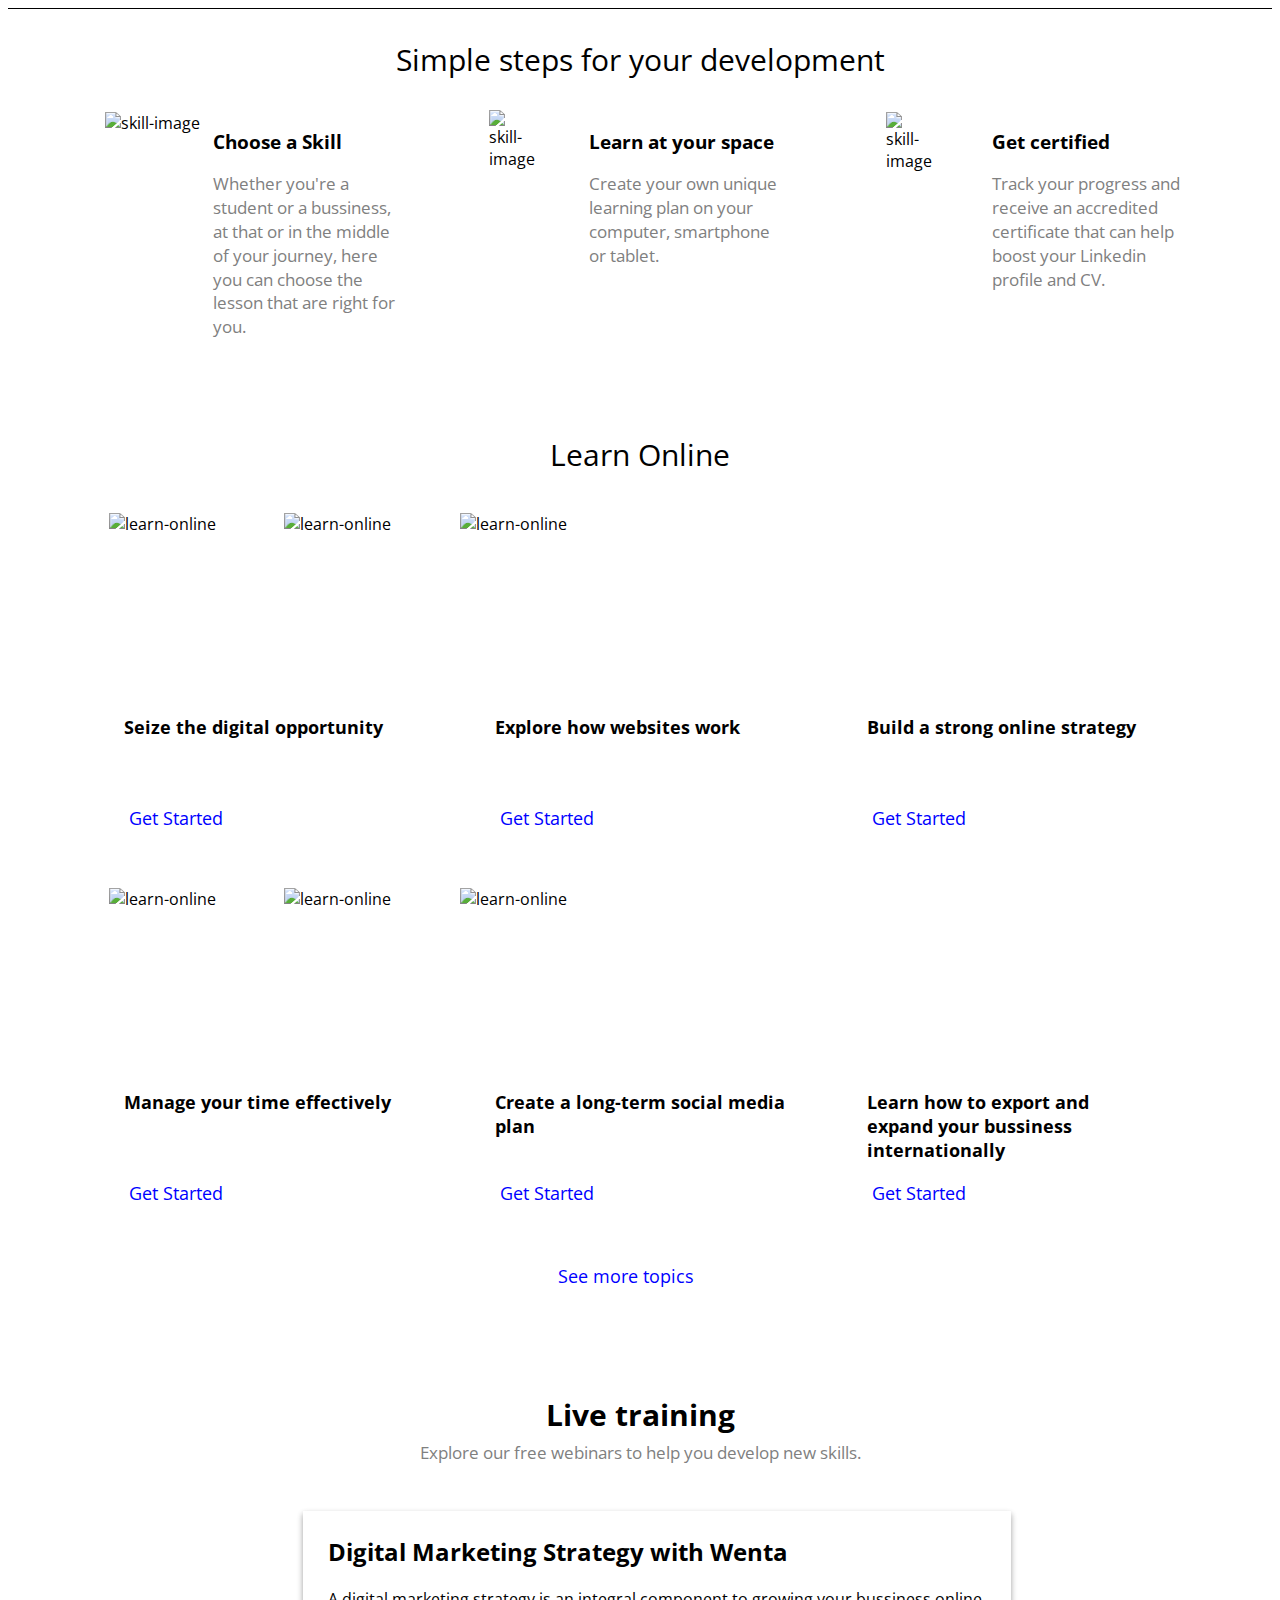
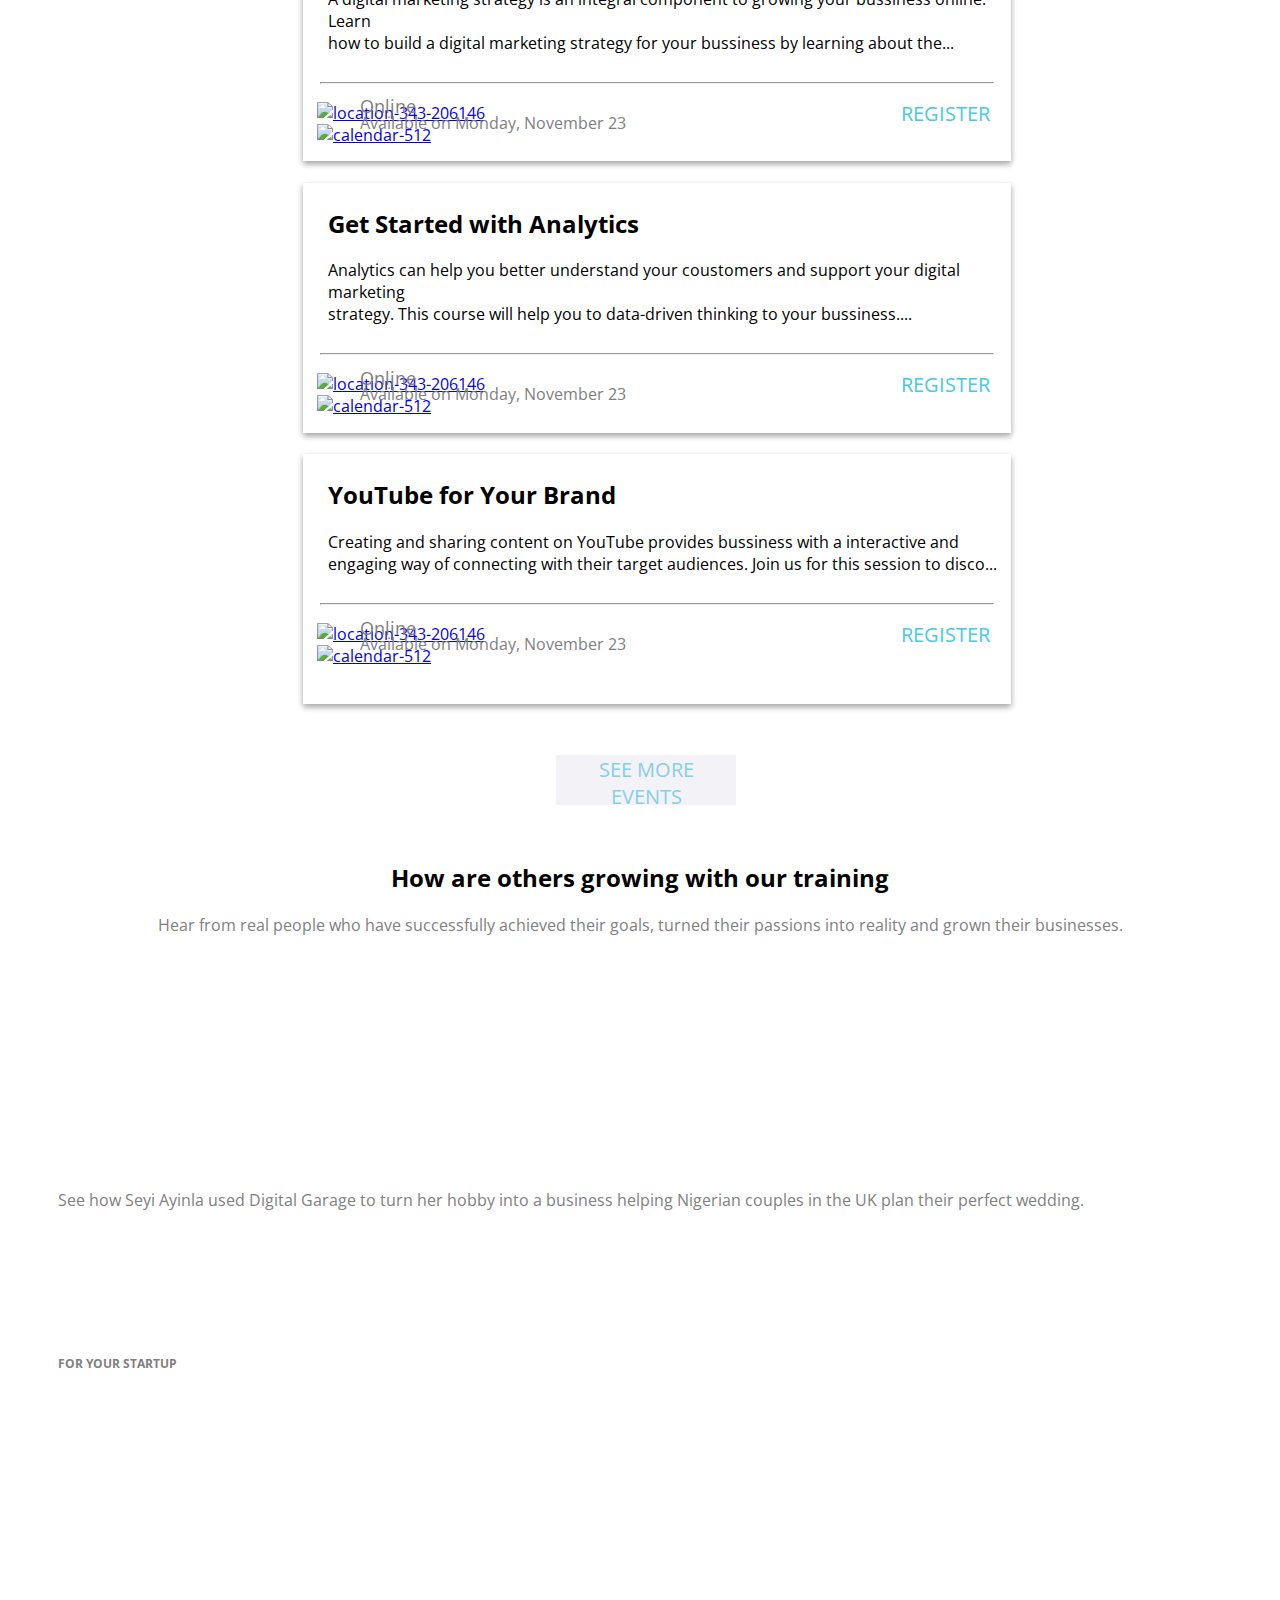
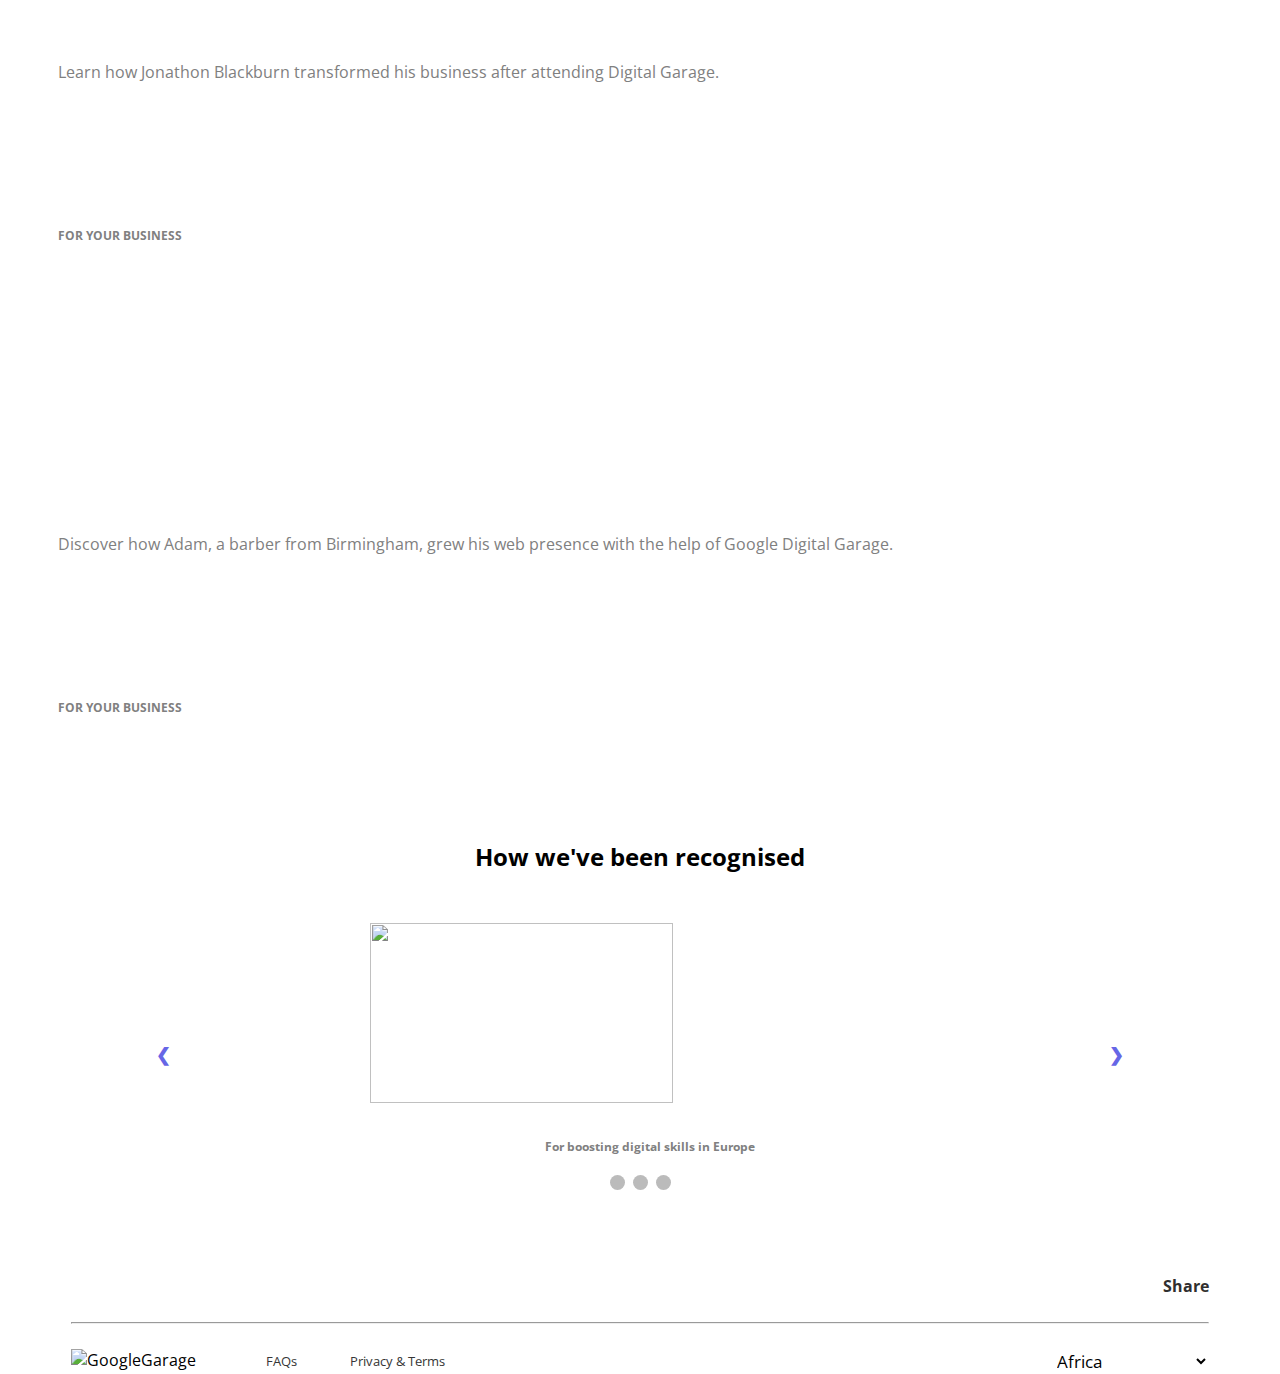
==== commit 47b751d4: "Merge branch 'rohan' of https://github.com/iharshgaur/Titans-Chlorine into rohan" ====
--- a/index.html
+++ b/index.html
@@ -12,85 +12,6 @@
     <link rel="stylesheet" href="css/style.css" />
   </head>
   <body>
-    <div class="navbar">
-      <div class="garage-img float-left">
-        <img
-          src="https://lh3.googleusercontent.com/kvtXWUZ756KishzmjWDgAf0AW77QeBSuLbUXDQidstlS2h63BSRrlgm4bU97NPjdF5skHZFKQufqTqGt1UbTO8VV0OB7SqXAz7qCng"
-          alt="garage-img"
-          width="100%"
-        />
-      </div>
-      <a href="#" class="nav-menus float-left"> Online Courses</a>
-      <a href="#" class="nav-menus float-left"> Certification</a>
-      <a href="#" class="nav-menus float-left"> Live Training</a>
-      <a href="#" class="nav-menus float-left"> Remote Working</a>
-
-      <button class="blue-button float-right google-register-btn">Register</button>
-      <a href="#" class="nav-signin float-right"> Sign In</a>
-    </div>
-    <div class="free-mentoring">
-      <p>
-        Free 1-to-1 mentoring to help businesses and charities adapt.
-        <a href="">Learn more</a>
-      </p>
-    </div>
-    <div class="hero">
-      <div class="hero-text float-left">
-        <h1>Get new skills for a digital world</h1>
-        <p>
-          Learn at your own pace, with flexible and personalised training
-          courses designed to build your confidence and help you thrive.
-        </p>
-        <ul>
-          <li>Discover tools to make your business succeed</li>
-          <li>Improve your interview skills</li>
-          <li>Prepare for the career you want</li>
-        </ul>
-        <button class="blue-button hero-btn">Get Started</button>
-      </div>
-      <div class="hero-img float-right">
-        <img
-          src="https://lh3.googleusercontent.com/7IsyjN-m_0Uh7BYJVP5JQY8xaDh3KYdOlihzXkDiLZNsldx9e8cWDcK6fZDScDAB2OuiNzLp246cdwE3svOq4rOazN77Edg2J66c1w=h754-w1000"
-          alt="hero1"
-          style="width: 100%"
-        />
-      </div>
-      <div class="clear-both"></div>
-    </div>
-    <div class="hero-skills">
-      <h2>Gain today's most in-demand skills</h2>
-      <p>
-        Gain the skills you need, whether you're growing your business, starting
-        a career, or just want to try something new.
-      </p>
-      <div class="skills-btns">
-        <button class="skill-btn-1 float-left">Data and Tech</button>
-        <button class="skill-btn-2 float-left">Digital Marketing</button>
-        <button class="skill-btn-3 float-left">Career Development</button>
-        <div class="clear-both"></div>
-      </div>
-      <div class="clear-both"></div>
-    </div>
-    <div class="hero">
-      <div class="hero-text float-right">
-        <h1>Why learn with Google</h1>
-        <p>
-          The majority of the courses are free, and approved by industry
-          experts, top entrepreneurs and some of the world’s leading employers.
-          So you can be sure that you’re learning up-to-date, real-world skills
-          that help you reach your goal.
-        </p>
-        <a href="">Browse courses</a>
-      </div>
-      <div class="hero-img float-left">
-        <img
-          src="https://lh3.googleusercontent.com/N0i4GLmSJAbQGObrzvVzqXj0w7OtazRddKyAvVrdT83nDpIGg4qgEJqPOoFHfBMaqfs8Vc4akuHLfL4zc0HGb8UKTN5c9n5j4Wu_hA=h943-w1412"
-          alt="hero1"
-          style="width: 100%"
-        />
-      </div>
-      <div class="clear-both"></div>
-    </div>
     <!---------Start----------------------------------Rohan--Code--Front--Page--Part--2-------------------------Simple steps for your development-----TO----------------Show More Events--------------------------------------------------------------->
     <div class="development-container">
       <div class="upper-text-1">
@@ -646,6 +567,7 @@
         slides[slideIndex - 1].style.display = "block";
         dots[slideIndex - 1].className += " active";
       }
+     
     </script>
   </body>
 </html>
--- a/css/style.css
+++ b/css/style.css
@@ -2,149 +2,7 @@
   font-family: "Open Sans", sans-serif;
 }
 /*<!---------Start----------------------------------Rohan-Code--Front--Page--Part--2-------------------------Simple steps for your development-----TO----------------Show More Events--------------------------------------------------------------->*/
-/* Navbar */
-.navbar{
-  position: fixed;
-  left: 1px;
-  width: 100%;
-  height: 70px;
-  top: 0px;
-  z-index: 1;
-  background-color: white;
-} 
-.garage-img{
-  width: 18%;
-  margin: 20px;
-  margin-left: 10px;
-}
-.nav-menus{
-  margin: 22px;
-  margin-left: 10px;
-  font-size: 15px;
-  text-decoration: none;
-  color: grey;
-}
-.nav-signin{
-  margin: 22px;
-  font-size: 15px;
-  text-decoration: none;
-  color:  rgb(25, 107, 217);
-  font-weight: bold;
-}
-.google-register-btn{
-  margin: 10px;
-  font-size: 15px;
-}
-/* mentoring */
-.free-mentoring{
-  width: 100%;
-  height: 70px;
-  background-color:rgb(242, 243, 245);
-  color: rgb(134, 133, 133);
-  text-align: center;
-  margin-top: 70px;
-  padding: 5px;
-}
-.free-mentoring > p{
-  margin-top: 20px;
-}
-p> a, .hero-text > a{
-  text-decoration: none;
-  color :  rgb(25, 107, 217);
-}
-
-/* Heros */
-.hero{
-  /* border: 1px solid; */
-  width: 100%;
-  background-color: white;
-  height: 510px;
-  padding: 1px;
-}
-.hero-text{
-  width: 41%;
-  /* border: 1px solid; */
-  padding: 50px;
-  padding-top: 115px;
-  height: 351px;
-  color: grey;
-}
-.hero-text > h1{
- color: black
-}
-.hero-text > ul{
- margin-left: -20px;
-}
-.hero-img{
-  width: 50.5%;
-  /* border: 1px solid; */
-  height: auto;
-}
-.hero-img > img{
-
-  height: 510px;
-}
-.blue-button{
-  background-color: rgb(25, 107, 217);
-  color: white;
-  height: 50px;
-  border: none;
-  border-radius: 2px;
-  width: 100px;
-}
-.hero-btn{
-  margin-top: 30px;
-  font-size: 15px;
-  width: 150px;
-}
-/* Skills */
-.hero-skills{
-  background-color:rgb(242, 243, 245);
-  padding: 40px;
-  text-align: center;
-}
-
-.skills-btns{
-  margin: 10px auto;
-  width: 600px ;
-}
-.hero-skills >p{
-  color: grey;
-}
-.skill-btn-1,.skill-btn-2,.skill-btn-3{
-  width: 180px;
-  height: 50px;
-  font-size: 15px;
-  margin: 10px;
-  border-radius: 50px;
-  border: none;
-  background-color:white;
-  font-weight: bold;
-}
-.skill-btn-1{
-  color: red;
-}
-.skill-btn-2{
-  color: green;
-}
-.skill-btn-3{
-  color: rgb(25, 107, 217);
-}
-.skill-btn-1:hover{
-  color: white;
-  background-color: red;
-}
-.skill-btn-2:hover{
-  color: white;
-  background-color: green;
-}
-.skill-btn-3:hover{
-  color: white;
-  background-color: rgb(25, 107, 217);
-}
-
-
-.upper-text-1, .upper-text-2, .upper-text-3{
+ .upper-text-1, .upper-text-2, .upper-text-3{
         text-align: center;
         margin-bottom: 0px;
         font-size: 30px;
@@ -214,8 +72,7 @@
   }
     .text-1, .text-2, .text-3{
         width: 16.7%;
-        height: auto;
-        /* border: 1px solid */
+        height: 170px;
     }
     .text-1{
         margin-left: 1%;
@@ -252,7 +109,7 @@
       text-decoration: none;
         bottom: 20px;
         left: 20px;
-        color:rgb(25, 107, 217);
+        color:blue;
         font-size: 18px;
         background-color: white;
         border: 0;
@@ -262,7 +119,7 @@
         border: 0;
         background: none;
         -webkit-appearance: none;
-        color: rgb(25, 107, 217);
+        color: blue;
         margin-left: 43%;
         margin-top: 3%;
         font-size: 18px;
@@ -270,9 +127,7 @@
     .live-training{
       background-color: white;
       padding :  30px;
-      padding-bottom: 90px;
       margin-top: 50px;
-      margin-bottom: 80px;
     }
     .main-4{
         width: 60%;
@@ -328,7 +183,7 @@
         font-size: 20px;
     }
     .register-btn{
-        color: rgb(25, 107, 217);
+        color: #48cae4;
         position: absolute;
         right: -50px;
         text-decoration: none;
@@ -341,12 +196,12 @@
         width: 100%;
         height: 100%;
         cursor: pointer;
-        color: rgb(25, 107, 217);
+        color: skyblue;
   
     }
     .btn-events:hover{
       background-color: rgb(234, 235, 237);
-      color: rgb(18, 18, 172)
+      color: rgb(61, 115, 231);
     }
     .btn{
         position: relative;
@@ -366,7 +221,549 @@
         padding-bottom: 1%;
     }
 /*<!---------End----------------------------------Rohan-Code--Front--Page--Part--2-------------------------Simple steps for your development-----TO----------------Show More Events--------------------------------------------------------------->*/
-body {
+
+/*<![base64]>*/
+
+.live-1-main-1{
+        width: 100%;
+        height: 200px;
+        background-color: white;
+        border: 2px solid white;
+    }
+    .live-1-box-upper{
+        box-shadow: 0 3px 6px rgba(0,0,0,0.16), 0 3px 6px rgba(0,0,0,0.23);
+    }
+    .live-1-upper-text{
+        width: 45%;
+        height: 150px;
+        margin-top: 2%;
+        margin-left: 8%;
+    }
+    .live-1-p{
+        color: grey;
+    }
+    .live-1-bar{
+        width: 100%;
+        height: 60px;
+        margin-top: 1%;
+        background-color: white;
+        box-shadow: 0 1px 3px rgba(0,0,0,0.12), 0 1px 2px rgba(0,0,0,0.24);
+    }
+    .live-1-bar-show-events{
+        text-align: center;
+        position: relative;
+        top: 25%;
+    }
+    .live-1-bar-all-loc{
+        width: 8%;
+        height: 40px;
+        position: relative;
+        left: 56%;
+        bottom: 55%;
+    }
+    .live-1-bar-all-loc:hover{
+        background-color: lightgray;
+    }
+    .live-1-select{
+        border: 0;
+        background: none;
+        -webkit-appearance:none;
+        font-size: 16px;
+        position: relative;
+        color: #1a73e8;
+        top: 20%;
+    }
+    .live-1-main-2{
+        width: 75%;
+        height: 4500px;
+        margin-top: 2%;
+        margin-left: 15%;
+    }
+    .live-1-react-1{
+        width: 95%;
+        margin-top: 2%;
+        height: 270px;
+        border: 1px solid white;
+        margin-left: 2%;
+    }
+    .live-1-react-1-text{
+        width: 94%;
+        height: 160px;
+        border: 1px solid white;
+        margin-top: 1%;
+        margin-left: 3%;
+    }
+    .live-1-react-1-p{
+        line-height: 1.8;
+        color: gray;
+    }
+    .live-1-loc-img-1{
+        position: relative;
+        left: 2%;
+        bottom: 3%;
+    }
+    .live-1-loc-text-1{
+        position: relative;
+        bottom: 21%;
+        left: 8%;
+        color: grey;
+        font-size: 18px;
+    }
+    .live-1-cal-img-1{
+        position: relative;
+        bottom: 20%;
+        left: 2%;
+    }
+    .live-1-cal-text-1{
+        position: relative;
+        bottom: 36%;
+        left: 8%;
+        color: grey;
+    }
+    .live-1-register-btn{
+        border: 0;
+        background: none;
+        -webkit-appearance: none;
+        font-size: 20px;
+        position: relative;
+        top: 20%;
+        left: 18%;
+        color: white;
+    }
+    .live-1-btn{
+        position: relative;
+        left: 75%;
+        bottom: 63%;
+        width: 18%;
+        height: 50px;
+        background-color: #1a73e8;
+        border-radius: 8px;
+    }
+    .live-1-btn:hover{
+        background-color: purple;
+    }
+    .live-button-move-1-to-2{
+        width: 15%;
+        height: 30px;
+        /* border: 1px solid red; */
+        margin-top: 5%;
+        margin-left: 45%;
+    }
+    .live-1-move-btn-1{
+        color: blue;
+        border: 0;
+        background: none;
+        -webkit-appearance: none;
+        font-size: 17px;
+    }
+    .live-1-move-btn-2{
+        color: blue;
+        border: 0;
+        background: none;
+        -webkit-appearance: none;
+        font-size: 17px;
+    }
+    .live-1-move-arrow {
+        border: solid blue;
+        border-width: 0 3px 3px 0;
+        display: inline-block;
+        padding: 3px;
+        position: relative;
+        bottom: 25%;
+    }
+
+    .live-1-move-right {
+        transform: rotate(-45deg);
+        -webkit-transform: rotate(-45deg);
+    }
+    .live-1-link{
+        text-decoration: none;
+    }
+
+/*<![base64]>*/
+
+/*<![base64]>*/
+
+.live-2-main-1{
+        width: 100%;
+        height: 200px;
+        background-color: white;
+        border: 2px solid white;
+    }
+    .live-2-box-upper{
+        box-shadow: 0 3px 6px rgba(0,0,0,0.16), 0 3px 6px rgba(0,0,0,0.23);
+    }
+    .live-2-upper-text{
+        width: 45%;
+        height: 150px;
+        margin-top: 2%;
+        margin-left: 8%;
+    }
+    .live-2-p{
+        color: grey;
+    }
+    .live-2-bar{
+        width: 100%;
+        height: 60px;
+        margin-top: 1%;
+        background-color: white;
+        box-shadow: 0 1px 3px rgba(0,0,0,0.12), 0 1px 2px rgba(0,0,0,0.24);
+    }
+    .live-2-bar-show-events{
+        text-align: center;
+        position: relative;
+        top: 25%;
+    }
+    .live-2-bar-all-loc{
+        width: 8%;
+        height: 40px;
+        position: relative;
+        left: 56%;
+        bottom: 55%;
+    }
+    .live-2-select{
+        border: 0;
+        background: none;
+        -webkit-appearance:none;
+        font-size: 16px;
+        position: relative;
+        color: #1a73e8;
+        top: 20%;
+    }
+    .live-2-bar-all-loc:hover{
+        background-color: lightgray;
+    }
+    .live-2-main-2{
+        width: 75%;
+        height: 1900px;
+        margin-top: 2%;
+        margin-left: 15%;
+    }
+    .live-2-react-1{
+        width: 95%;
+        margin-top: 2%;
+        height: 270px;
+        border: 1px solid white;
+        margin-left: 2%;
+    }
+    .live-2-react-1-text{
+        width: 94%;
+        height: 160px;
+        border: 1px solid white;
+        margin-top: 1%;
+        margin-left: 3%;
+    }
+    .live-2-react-1-p{
+        line-height: 1.8;
+        color: gray;
+    }
+    .live-2-loc-img-1{
+        position: relative;
+        left: 2%;
+        bottom: 3%;
+    }
+    .live-2-loc-text-1{
+        position: relative;
+        bottom: 21%;
+        left: 8%;
+        color: grey;
+        font-size: 18px;
+    }
+    .live-2-cal-img-1{
+        position: relative;
+        bottom: 20%;
+        left: 2%;
+    }
+    .live-2-cal-text-1{
+        position: relative;
+        bottom: 36%;
+        left: 8%;
+        color: grey;
+    }
+    .live-2-register-btn{
+        border: 0;
+        background: none;
+        -webkit-appearance: none;
+        font-size: 20px;
+        position: relative;
+        top: 20%;
+        left: 18%;
+        color: white;
+    }
+    .live-2-btn{
+        position: relative;
+        left: 75%;
+        bottom: 63%;
+        width: 18%;
+        height: 50px;
+        background-color: blue;
+        border-radius: 8px;
+    }
+    .live-2-btn:hover{
+        background-color: purple;
+    }
+    .live-button-move-1-to-2{
+        width: 15%;
+        height: 30px;
+        /* border: 1px solid red; */
+        margin-top: 5%;
+        margin-left: 45%;
+    }
+    .live-2-move-btn-1{
+        color: blue;
+        border: 0;
+        background: none;
+        -webkit-appearance: none;
+        font-size: 17px;
+    }
+    .live-2-move-btn-2{
+        color: blue;
+        border: 0;
+        background: none;
+        -webkit-appearance: none;
+        font-size: 17px;
+    }
+    #live-2-move-arrow {
+        border: solid blue;
+        border-width: 0 3px 3px 0;
+        display: inline-block;
+        padding: 3px;
+        position: relative;
+        bottom: 25%;
+    }
+
+    .live-2-move-left {
+        transform: rotate(135deg);
+        -webkit-transform: rotate(135deg);
+    }
+    .live-2-link{
+        text-decoration: none;
+    }
+
+/*<![base64]>*/
+
+/*<![base64]>*/
+
+.sign-in-main-1{
+        width: 100%;
+        height: 300px;
+        background-color: white;
+        /* border: 1px solid black; */
+        box-shadow: 0 1px 3px rgba(0,0,0,0.12), 0 1px 2px rgba(0,0,0,0.24);
+        transition: all 0.3s cubic-bezier(.25,.8,.25,1);
+        position: fixed;
+    }
+    .sign-in-login-info{
+        width: 42%;
+        height: 180px;
+        margin-top: 4%;
+        margin-left: 8%;
+    }
+    .sign-in-login-info > p{
+        color: grey;
+    }
+    .sign-in-main-2{
+        width: 60%;
+        height: 380px;
+        /* border: 1px solid black; */
+        position: absolute;
+        box-shadow: 0 1px 3px rgba(0,0,0,0.12), 0 1px 2px rgba(0,0,0,0.24);
+        transition: all 0.3s cubic-bezier(.25,.8,.25,1);
+        top: 36%;
+        left: 20%;
+        background-color: white;
+    }
+    .sign-in-google-email-1{
+        width: 30%;
+        height: 40px;
+        margin-top: 6%;
+        margin-left: 35%;
+        box-shadow: 0 1px 3px rgba(0,0,0,0.12), 0 1px 2px rgba(0,0,0,0.24);
+        transition: all 0.3s cubic-bezier(.25,.8,.25,1);
+        background-color: white;
+        border-radius: 1px;
+    }
+    .sign-in-google-img{
+        position: relative;
+        left: 6%;
+        top: 10%;
+    }
+    .sign-in-div-link-to-google-1{
+        position: absolute;
+        left: 20%;
+        bottom: 30%;
+    }
+    .sign-in-link-1{
+        color:#757575;
+        text-decoration: none;
+    }
+    .sign-in-google-gmail-1{
+        width: 30%;
+        height: 40px;
+        margin-top: 2%;
+        margin-left: 35%;
+        box-shadow: 0 1px 3px rgba(0,0,0,0.12), 0 1px 2px rgba(0,0,0,0.24);
+        transition: all 0.3s cubic-bezier(.25,.8,.25,1);
+        background-color: #db4437;
+        border-radius: 1px;
+    }
+    .sign-in-mail-img{
+        position: relative;
+        left: 6%;
+        top: 10%; 
+    }
+    .sign-in-div-link-to-gmail-1{
+        position: absolute;
+        left: 43%;
+        bottom: 65%;
+    }
+    .sign-in-link-2{
+        color: white;
+        text-decoration: none;
+    }
+    .sign-in-terms-cond{
+        width: 43%;
+        height: 10px;
+        margin-top: 1%;
+        margin-left: 30%;
+    }
+    .sign-in-terms-text-1{
+        font-size: 12px;
+        color: grey;
+    }
+    .sign-in-link-3{
+        text-decoration: none;
+        position: absolute;
+        top: 46%;
+        color: #4285f4;
+        left: 35.3%;
+    }
+    .sign-in-and{
+        position: absolute;
+        left: 48%;
+        top: 42.8%;
+    }
+    .sign-in-link-4{
+        text-decoration: none;
+        position: absolute;
+        top: 46%;
+        color: #4285f4;
+        left: 51.5%;
+    }
+
+/*<![base64]>*/
+
+
+/*<![base64]>*/
+
+.for-register-main-1{
+        width: 100%;
+        height: 300px;
+        background-color: white;
+        /* border: 1px solid black; */
+        box-shadow: 0 1px 3px rgba(0,0,0,0.12), 0 1px 2px rgba(0,0,0,0.24);
+        transition: all 0.3s cubic-bezier(.25,.8,.25,1);
+        position: fixed;
+    }
+    .for-register-login-info{
+        width: 42%;
+        height: 180px;
+        margin-top: 4%;
+        margin-left: 8%;
+    }
+    .for-register-login-info > p{
+        color: grey;
+    }
+    .for-register-main-2{
+        width: 60%;
+        height: 380px;
+        /* border: 1px solid black; */
+        position: absolute;
+        box-shadow: 0 1px 3px rgba(0,0,0,0.12), 0 1px 2px rgba(0,0,0,0.24);
+        transition: all 0.3s cubic-bezier(.25,.8,.25,1);
+        top: 36%;
+        left: 20%;
+        background-color: white;
+    }
+    .for-register-google-email-1{
+        width: 30%;
+        height: 40px;
+        margin-top: 6%;
+        margin-left: 35%;
+        box-shadow: 0 1px 3px rgba(0,0,0,0.12), 0 1px 2px rgba(0,0,0,0.24);
+        transition: all 0.3s cubic-bezier(.25,.8,.25,1);
+        background-color: white;
+        border-radius: 1px;
+    }
+    .for-register-google-img{
+        position: relative;
+        left: 6%;
+        top: 10%;
+    }
+    .for-register-div-link-to-google-1{
+        position: absolute;
+        left: 20%;
+        bottom: 30%;
+    }
+    .for-register-link-1{
+        color:#757575;
+        text-decoration: none;
+    }
+    .for-register-google-gmail-1{
+        width: 30%;
+        height: 40px;
+        margin-top: 2%;
+        margin-left: 35%;
+        box-shadow: 0 1px 3px rgba(0,0,0,0.12), 0 1px 2px rgba(0,0,0,0.24);
+        transition: all 0.3s cubic-bezier(.25,.8,.25,1);
+        background-color: #db4437;
+        border-radius: 1px;
+    }
+    .for-register-mail-img{
+        position: relative;
+        left: 6%;
+        top: 10%; 
+    }
+    .for-register-div-link-to-gmail-1{
+        position: absolute;
+        left: 43%;
+        bottom: 65%;
+    }
+    .for-register-link-2{
+        color: white;
+        text-decoration: none;
+    }
+    .for-register-terms-cond{
+        width: 43%;
+        height: 10px;
+        margin-top: 1%;
+        margin-left: 30%;
+    }
+    .for-register-terms-text-1{
+        font-size: 12px;
+        color: grey;
+    }
+    .for-register-link-3{
+        text-decoration: none;
+        position: absolute;
+        top: 46%;
+        color: #4285f4;
+        left: 35.3%;
+    }
+    .for-register-and{
+        position: absolute;
+        left: 48%;
+        top: 42.8%;
+    }
+    .for-register-link-4{
+        text-decoration: none;
+        position: absolute;
+        top: 46%;
+        color: #4285f4;
+        left: 51.5%;
+    }
+
+/*<![base64]>*/
   background-color: rgb(248, 249, 251);
 }
 
@@ -915,76 +1312,6 @@
   font-size: 22px;
 }
 
-/* Courses List */
-.courses-heading{
-  width: auto;
-  background-color: white;
-  height: 180px;
-  padding: 50px;
-  padding-top: 80px;
-}
-.heading-content{
-  width: 60%;
-}
-.heading-content >h1{
-  font-size: 40px;
-  margin-bottom: 0px;
-}
-.heading-content >p{
-  color: grey;
-  font-size:18px;
-  margin-top: 5px;
-  text-align: justify;
-}
-
-.left-column{
-  border: 1px solid;
-
-  width: 25%;
-}
-.right-column{
-  width: 70%;
-  margin-top: 80px;
-  border: 1px solid;
-}
-
-.checklist{
-  /* border: 1px solid; */
-  width: 80%;
-  margin: 50px auto;
-  padding:20px
-}
-.checklist > h4{
-  margin-bottom: 30px;
-  font-size:14px
-}
-.checklist > div > input[type="checkbox"]{
-  width: 25px;
-  height: 25px;
-  margin: 10px;
-  margin-right: 5px;
-}
-.checklist > div> h5{
-  /* border: 1px solid; */
-  width: 60%;
-  font-weight: normal;
-  color: grey;
-  font-size: 16px;
-  margin: 10px;
-  margin-right: 50px;
-}
-.left-column > .checklist:nth-child(5){
-  margin-bottom: 10px;
-  border-bottom: 1px solid;
-}
-.left-column > a{
-  margin:50px;
-  color: blue;
-  text-decoration: none;
-  font-size:15px;
-  font-weight: bold;
-}
-
 /* footer */
 .footer {
   width: 90%;
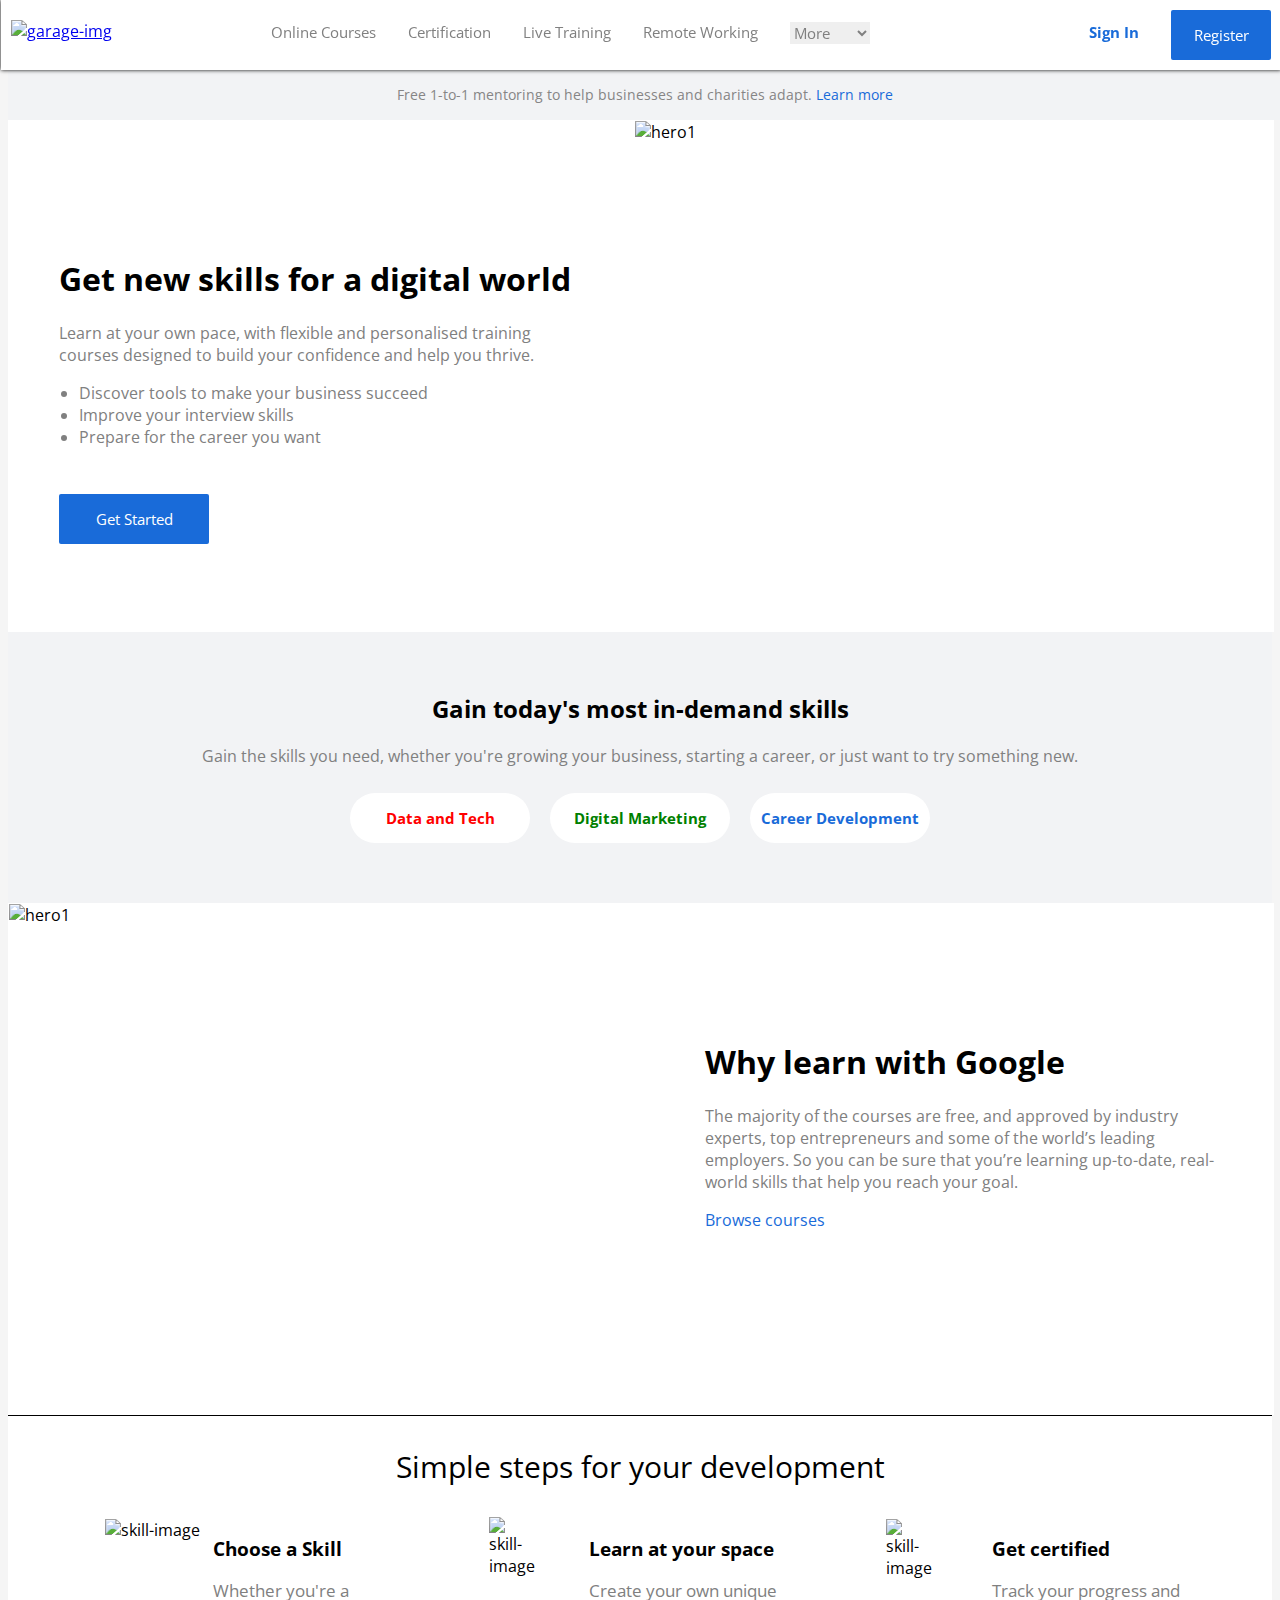
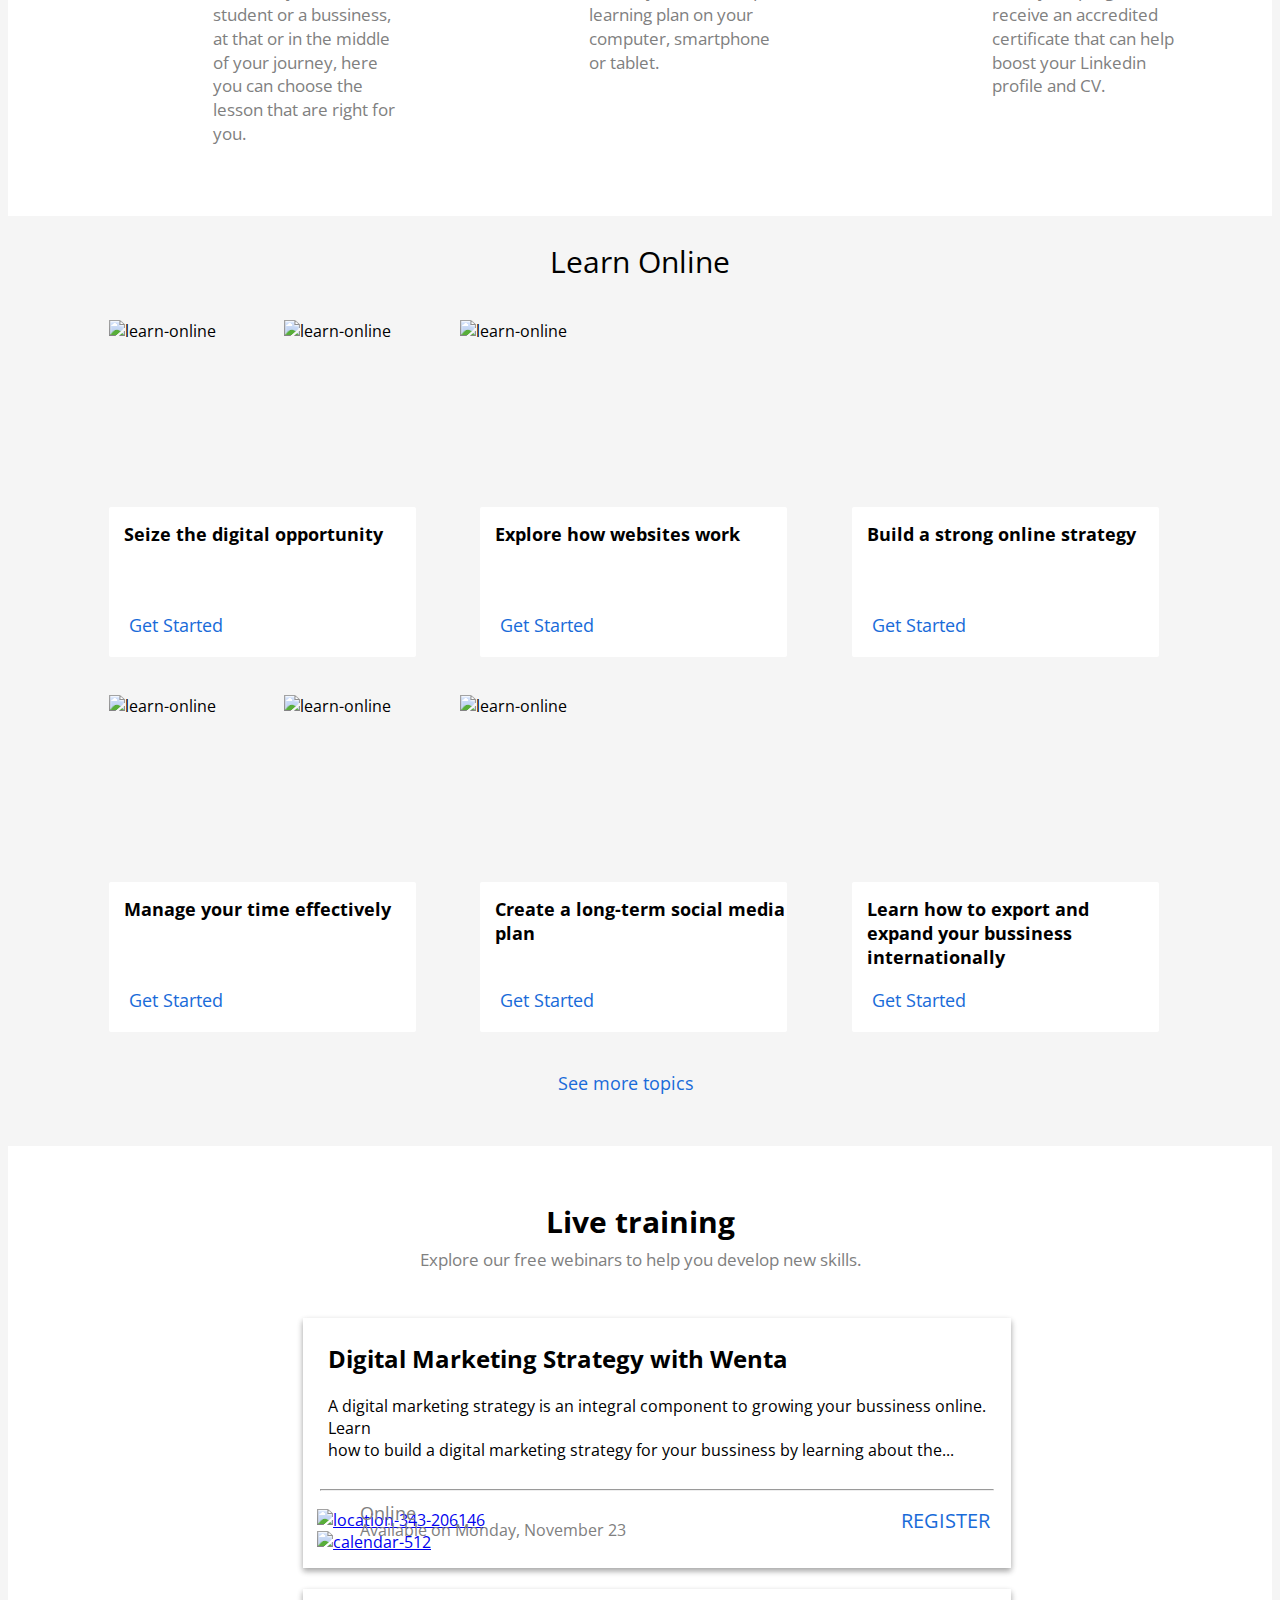
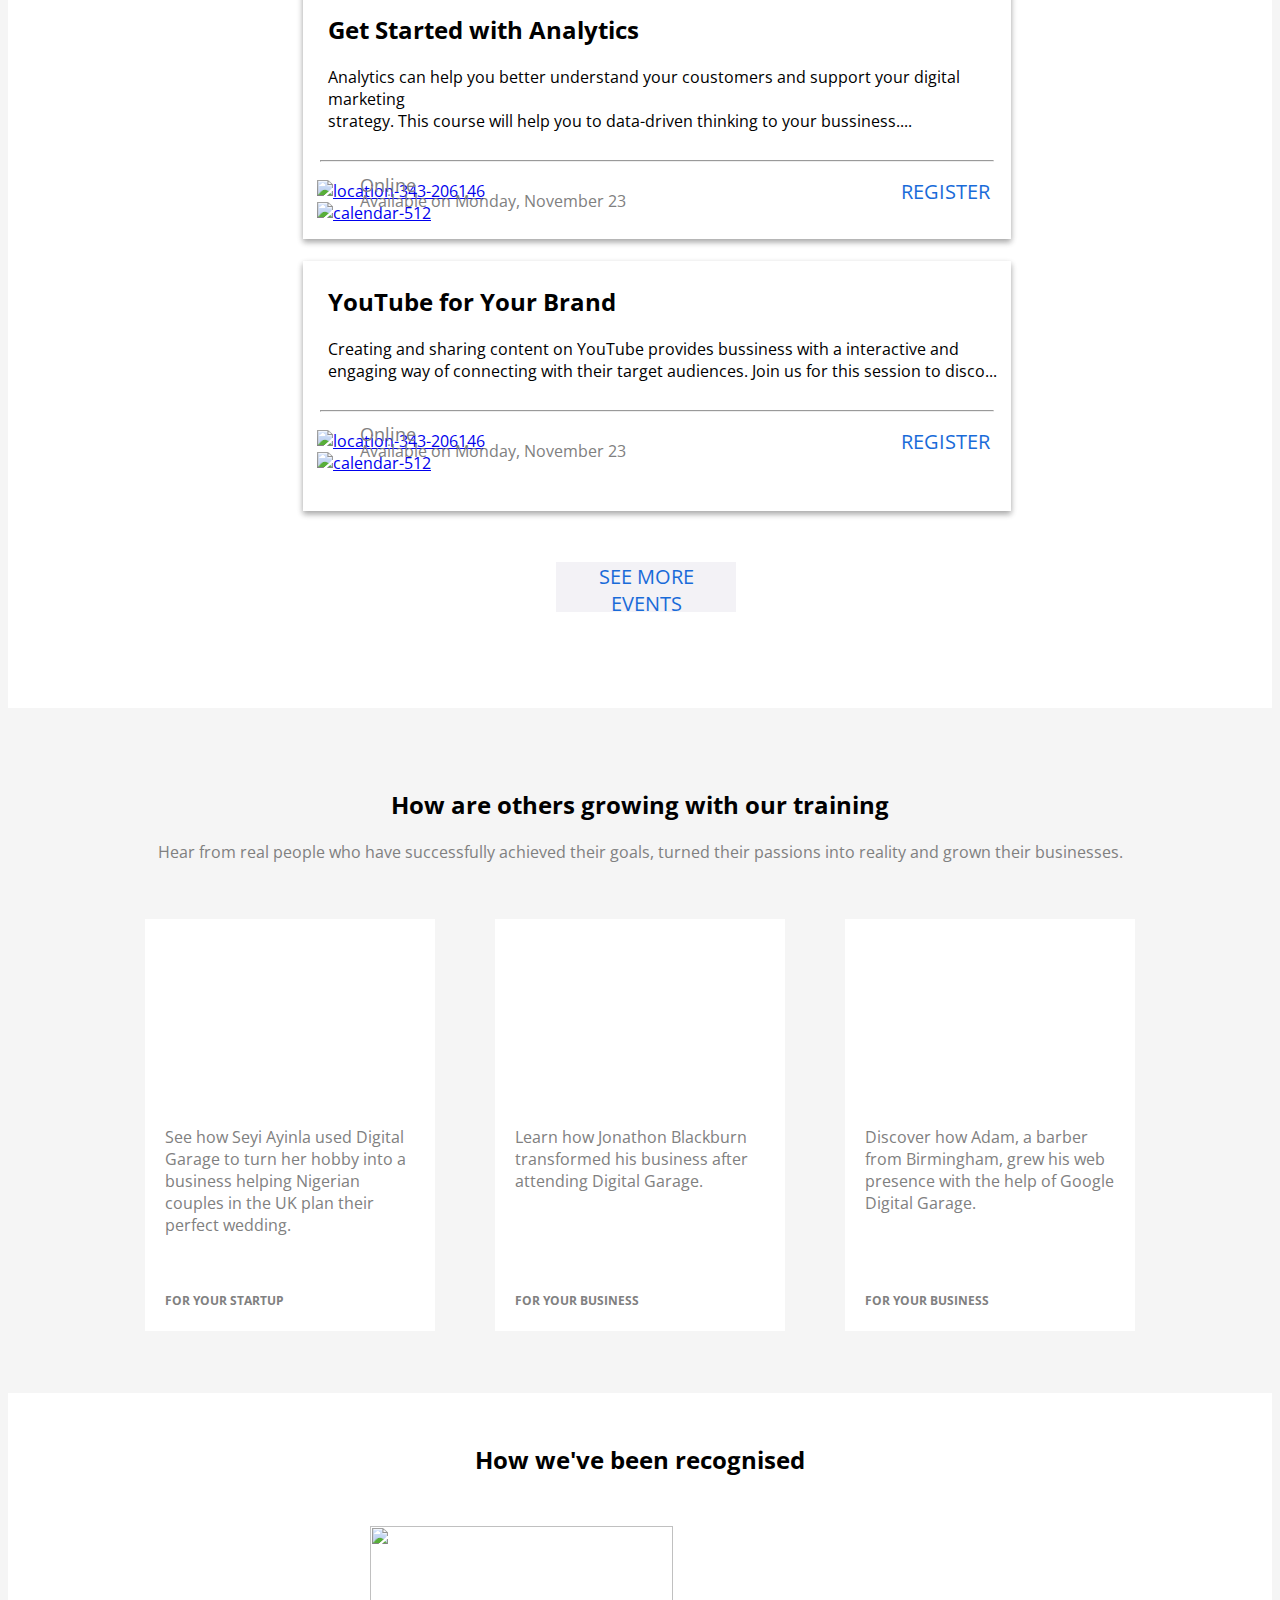
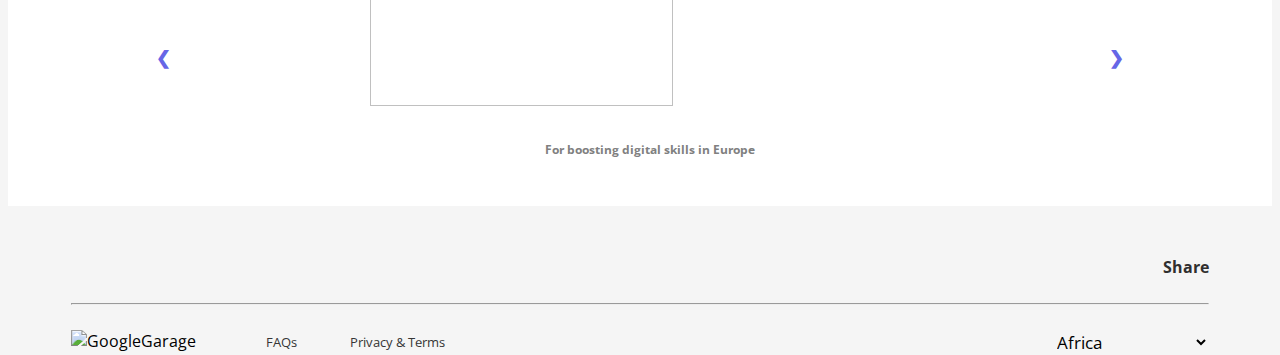
==== commit 1f0641d7: "Merge pull request #27 from iharshgaur/harsh" ====
--- a/index.html
+++ b/index.html
@@ -12,6 +12,119 @@
     <link rel="stylesheet" href="css/style.css" />
   </head>
   <body>
+    <div class="navbar">
+      <div class="garage-img float-left">
+        <a href="index.html">
+          <img
+            src="https://lh3.googleusercontent.com/kvtXWUZ756KishzmjWDgAf0AW77QeBSuLbUXDQidstlS2h63BSRrlgm4bU97NPjdF5skHZFKQufqTqGt1UbTO8VV0OB7SqXAz7qCng"
+            alt="garage-img"
+            width="100%"
+          />
+        </a>
+      </div>
+      <a href="courses.html" class="nav-menus float-left"> Online Courses</a>
+      <a href="certification.html" class="nav-menus float-left">
+        Certification</a
+      >
+      <a href="live_page_1.html" class="nav-menus float-left"> Live Training</a>
+      <a href="#" class="nav-menus float-left"> Remote Working</a>
+      <select class="nav-menus menu-dropdown">
+        <option>More</option>
+        <option class="dropdown-list">Tools & Resources</option>
+        <option class="dropdown-list">Help & FAQs</option>
+        <option class="dropdown-list">Feedback</option>
+      </select>
+      <button
+        class="blue-button float-right google-register-btn"
+        onclick="window.location.href='/registration_page.html'"
+      >
+        Register
+      </button>
+      <a href="sign_in_page.html" class="nav-signin float-right"> Sign In</a>
+    </div>
+    <div class="free-mentoring">
+      <p>
+        Free 1-to-1 mentoring to help businesses and charities adapt.
+        <a href="">Learn more</a>
+      </p>
+    </div>
+    <div class="hero">
+      <div class="hero-text float-left">
+        <h1>Get new skills for a digital world</h1>
+        <p>
+          Learn at your own pace, with flexible and personalised training
+          courses designed to build your confidence and help you thrive.
+        </p>
+        <ul>
+          <li>Discover tools to make your business succeed</li>
+          <li>Improve your interview skills</li>
+          <li>Prepare for the career you want</li>
+        </ul>
+        <button
+          class="blue-button hero-btn"
+          onclick="window.location.href='/courses.html'"
+        >
+          Get Started
+        </button>
+      </div>
+      <div class="hero-img float-right">
+        <img
+          src="https://lh3.googleusercontent.com/7IsyjN-m_0Uh7BYJVP5JQY8xaDh3KYdOlihzXkDiLZNsldx9e8cWDcK6fZDScDAB2OuiNzLp246cdwE3svOq4rOazN77Edg2J66c1w=h754-w1000"
+          alt="hero1"
+          style="width: 100%"
+        />
+      </div>
+      <div class="clear-both"></div>
+    </div>
+    <div class="hero-skills">
+      <h2>Gain today's most in-demand skills</h2>
+      <p>
+        Gain the skills you need, whether you're growing your business, starting
+        a career, or just want to try something new.
+      </p>
+      <div class="skills-btns">
+        <button
+          class="skill-btn-1 float-left"
+          onclick="window.location.href='/courses.html'"
+        >
+          Data and Tech
+        </button>
+        <button
+          class="skill-btn-2 float-left"
+          onclick="window.location.href='/courses.html'"
+        >
+          Digital Marketing
+        </button>
+        <button
+          class="skill-btn-3 float-left"
+          onclick="window.location.href='/courses.html'"
+        >
+          Career Development
+        </button>
+        <div class="clear-both"></div>
+      </div>
+      <div class="clear-both"></div>
+    </div>
+    <div class="hero">
+      <div class="hero-text float-right">
+        <h1>Why learn with Google</h1>
+        <p>
+          The majority of the courses are free, and approved by industry
+          experts, top entrepreneurs and some of the world’s leading employers.
+          So you can be sure that you’re learning up-to-date, real-world skills
+          that help you reach your goal.
+        </p>
+        <a href="courses.html">Browse courses</a>
+      </div>
+      <div class="hero-img float-left">
+        <img
+          src="https://lh3.googleusercontent.com/N0i4GLmSJAbQGObrzvVzqXj0w7OtazRddKyAvVrdT83nDpIGg4qgEJqPOoFHfBMaqfs8Vc4akuHLfL4zc0HGb8UKTN5c9n5j4Wu_hA=h943-w1412"
+          alt="hero1"
+          style="width: 100%"
+        />
+      </div>
+      <div class="clear-both"></div>
+    </div>
     <!---------Start----------------------------------Rohan--Code--Front--Page--Part--2-------------------------Simple steps for your development-----TO----------------Show More Events--------------------------------------------------------------->
     <div class="development-container">
       <div class="upper-text-1">
@@ -101,21 +214,21 @@
         <div class="text-4">
           <h2>Seize the digital opportunity</h2>
         </div>
-        <a href="#" class="get-started reg-b">Get Started</a>
+        <a href="courses.html" class="get-started reg-b">Get Started</a>
       </div>
 
       <div class="flex-5">
         <div class="text-5">
           <h2>Explore how websites work</h2>
         </div>
-        <a href="#" class="get-started reg-b">Get Started</a>
+        <a href="courses.html" class="get-started reg-b">Get Started</a>
       </div>
 
       <div class="flex-6">
         <div class="text-6">
           <h2>Build a strong online strategy</h2>
         </div>
-        <a href="#" class="get-started reg-b">Get Started</a>
+        <a href="courses.html" class="get-started reg-b">Get Started</a>
       </div>
     </div>
 
@@ -147,25 +260,30 @@
         <div class="text-4">
           <h2>Manage your time effectively</h2>
         </div>
-        <a href="#" class="get-started reg-b">Get Started</a>
+        <a href="courses.html" class="get-started reg-b">Get Started</a>
       </div>
 
       <div class="flex-5">
         <div class="text-5">
           <h2>Create a long-term social media<br />plan</h2>
         </div>
-        <a href="#" class="get-started reg-b">Get Started</a>
+        <a href="courses.html" class="get-started reg-b">Get Started</a>
       </div>
 
       <div class="flex-6">
         <div class="text-6">
           <h2>Learn how to export and expand your bussiness internationally</h2>
         </div>
-        <a href="#" class="get-started reg-b">Get Started</a>
-      </div>
-    </div>
-
-    <button class="see-more-topics">See more topics</button>
+        <a href="courses.html" class="get-started reg-b">Get Started</a>
+      </div>
+    </div>
+
+    <button
+      class="see-more-topics"
+      onclick="window.location.href='/courses.html'"
+    >
+      See more topics
+    </button>
 
     <div class="live-training">
       <div class="upper-text-3">
@@ -288,7 +406,12 @@
         </div>
 
         <div class="see-more-events">
-          <button class="btn-events">SEE MORE EVENTS</button>
+          <button
+            class="btn-events"
+            onclick="window.location.href='/live_page_1.html'"
+          >
+            SEE MORE EVENTS
+          </button>
         </div>
       </div>
     </div>
@@ -394,12 +517,6 @@
         <a class="prev" onclick="plusSlides(-1)">&#10094;</a>
         <a class="next" onclick="plusSlides(1)">&#10095;</a>
       </div>
-
-      <div style="text-align: center">
-        <span class="dot" onclick="currentSlide(1)"></span>
-        <span class="dot" onclick="currentSlide(2)"></span>
-        <span class="dot" onclick="currentSlide(3)"></span>
-      </div>
     </div>
 
     <div class="footer">
@@ -537,6 +654,18 @@
     </div>
 
     <script>
+          //for navbar scroll
+          var prevScrollpos = window.pageYOffset;
+      window.onscroll = function () {
+        var currentScrollPos = window.pageYOffset;
+        if (prevScrollpos > currentScrollPos) {
+          document.querySelector(".navbar").style.top = "0";
+        } else {
+          document.querySelector(".navbar").style.top = "-80px";
+        }
+        prevScrollpos = currentScrollPos;
+      };
+      //for video cards
       var slideIndex = 1;
       showSlides(slideIndex);
 
@@ -567,7 +696,25 @@
         slides[slideIndex - 1].style.display = "block";
         dots[slideIndex - 1].className += " active";
       }
-     
+      //for dropdown
+      function myFunction() {
+        document.getElementById("myDropdown").classList.toggle("show");
+      }
+
+      // Close the dropdown if the user clicks outside of it
+      window.onclick = function (event) {
+        if (!event.target.matches(".dropbtn")) {
+          var dropdowns = document.getElementsByClassName("dropdown-content");
+          var i;
+          for (i = 0; i < dropdowns.length; i++) {
+            var openDropdown = dropdowns[i];
+            if (openDropdown.classList.contains("show")) {
+              openDropdown.classList.remove("show");
+            }
+          }
+        }
+      };
+  
     </script>
   </body>
 </html>
--- a/css/style.css
+++ b/css/style.css
@@ -1,771 +1,967 @@
 * {
   font-family: "Open Sans", sans-serif;
 }
-/*<!---------Start----------------------------------Rohan-Code--Front--Page--Part--2-------------------------Simple steps for your development-----TO----------------Show More Events--------------------------------------------------------------->*/
- .upper-text-1, .upper-text-2, .upper-text-3{
-        text-align: center;
-        margin-bottom: 0px;
-        font-size: 30px;
-    }
-    .upper-text-3{
-      font-size: 20px;
-      margin-bottom: 3%;
-    }
-
-    .upper-text-2{
-        margin-bottom: 1%;
-    }
-    .upper-text-3-1{
-        text-align: center;
-        font-size: 17px;
-        color: grey;
-        position: relative;
-        bottom: 30px;
-    }
-    .main-1, .main-2, .main-3{
-        width: 90%;
-        display: flex;
-        margin-left: 8%;
-        border-radius: 2px;
-    }
-    .development-container{
-        height: 400px;
-        background-color: white;
-        margin-bottom: 2%;
-        width: 100%;
-        border-top: 1px solid;
-        align-items: center;
-    }
-    .main-1{
-      
-      margin-left: 3%;
-    }
-    .main-2{
-        height: 187px;
-        margin-top: 3%;
-    }
-    .main-3{
-        height: 150px;
-    }
-    .flex-1, .flex2, .flex-3{
-        background-color: white;
-        border-radius: 2px;
-        flex-direction: column-reverse;
-        border: 2px solid white;
-    }
-    .flex-4, .flex-5, .flex-6{
-      position: relative;
-        flex-direction: column-reverse;
-        width: 27%;
-        height: 150px;
-        background-color: white;
-        border-radius: 2px;
-    }
-    .flex-5{
-        margin-left: 5.6%;
-    }
-    .flex-6{
-        margin-left: 5.7%;
-    }
-  .flex-1{
-    margin-left: 5%
-  }
-    .text-1, .text-2, .text-3{
-        width: 16.7%;
-        height: 170px;
-    }
-    .text-1{
-        margin-left: 1%;
-    }
-    .text-2{
-        margin-left: 8%;
-    }
-    .text-3{
-        margin-left: 10%;
-    }
-    .details{
-        color: grey;
-        font-size: 17px;
-        line-height: 1.4;
-    }
-    .img-2{
-        margin-left: 90%;
-    }
-    .img-3{
-        margin-left: 110%;
-    }
-    .img-5{
-        margin-left: 6%;
-    }
-    .img-6{
-        margin-left: 6%;
-    }
-    .text-4, .text-5, .text-6{
-        font-size: 12px;
-        margin-left: 5%;
-    }
-    .get-started{
-      position:absolute;
-      text-decoration: none;
-        bottom: 20px;
-        left: 20px;
-        color:blue;
-        font-size: 18px;
-        background-color: white;
-        border: 0;
-        background: none;
-    }
-    .see-more-topics{
-        border: 0;
-        background: none;
-        -webkit-appearance: none;
-        color: blue;
-        margin-left: 43%;
-        margin-top: 3%;
-        font-size: 18px;
-    }
-    .live-training{
-      background-color: white;
-      padding :  30px;
-      margin-top: 50px;
-    }
-    .main-4{
-        width: 60%;
-        height: 900px;
-        margin-left: 22%;
-    }
-    .rectangle-1, .rectangle-2, .rectangle-3{
-        width: 98%;
-        height: 250px;
-        background-color: white;
-        box-shadow: 0 3px 6px rgba(0,0,0,0.16), 0 3px 6px rgba(0,0,0,0.23);
-    }
-    .rect-text-1{
-        margin-left: 3%;
-        border: 4px solid white;
-    }
-    .rectangle-2{
-        margin-top: 3%;
-    }
-    .rectangle-3{
-        margin-top: 3%;
-    }
-    .rectangle-1 > hr, .rectangle-2 > hr, .rectangle-3 > hr{
-      width: 95%;
-    }
-    .loc-img-1{
-        position: relative;
-        left: 2%;
-        top: 4%; 
-    }
-    .loc-text-1{
-        position: relative;
-        bottom: 15%;
-        left: 8%;
-        color: grey;
-        font-size: 18px;
-    }
-    .cal-img-1{
-        position: relative;
-        bottom: 20%;
-        left: 2%;
-    }
-    .cal-text-1{
-        position: relative;
-        bottom: 40%;
-        left: 8%;
-        color: grey;
-    }
-    .register-btn, .btn-events{
-        border: 0;
-        background: none;
-        -webkit-appearance: none;
-        font-size: 20px;
-    }
-    .register-btn{
-        color: #48cae4;
-        position: absolute;
-        right: -50px;
-        text-decoration: none;
-    }
-    .reg-b:hover{
-        color: purple;
-    }
-    .btn-events{
-        background-color: rgb(243, 242, 246);
-        width: 100%;
-        height: 100%;
-        cursor: pointer;
-        color: skyblue;
-  
-    }
-    .btn-events:hover{
-      background-color: rgb(234, 235, 237);
-      color: rgb(61, 115, 231);
-    }
-    .btn{
-        position: relative;
-        left: 70%;
-        bottom: 60%;
-        width: 20%;
-        height: 50px;
-    }
-    .see-more-events{
-      
-        text-align: center;
-        width: 25%;
-        height: 50px;
-        margin-left: 35%;
-        margin-top: 5%;
-        padding-top: 2%;
-        padding-bottom: 1%;
-    }
+body {
+  background-color: rgb(245, 245, 245);
+}
+/* Navbar */
+.navbar {
+  position: fixed;
+  left: 1px;
+  width: 100%;
+  top: 0;
+  z-index: 1;
+  background-color: white;
+  box-shadow: 0 0 4px;
+  display: block;
+  transition: top 0.3s;
+}
+.garage-img {
+  width: 18%;
+  margin: 20px;
+  margin-left: 10px;
+}
+.nav-menus {
+  margin: 22px;
+  margin-left: 10px;
+  font-size: 15px;
+  text-decoration: none;
+  color: grey;
+}
+.nav-signin {
+  margin: 22px;
+  font-size: 15px;
+  text-decoration: none;
+  color: rgb(25, 107, 217);
+  font-weight: bold;
+}
+.google-register-btn {
+  margin: 10px;
+  font-size: 15px;
+}
+.menu-dropdown {
+  border: transparent;
+  width: 80px;
+}
+.menu-dropdown > option:nth-child(1) {
+  display: none;
+}
+
+/* mentoring */
+.free-mentoring {
+  width: 100%;
+  height: 40px;
+  background-color: rgb(242, 243, 245);
+  color: rgb(134, 133, 133);
+  text-align: center;
+  margin-top: 70px;
+  padding: 5px;
+}
+.free-mentoring > p {
+  margin-top: 10px;
+  font-size: 14px;
+}
+p > a,
+.hero-text > a {
+  text-decoration: none;
+  color: rgb(25, 107, 217);
+}
+
+/* Heros */
+.hero {
+  /* border: 1px solid; */
+  width: 100%;
+  background-color: white;
+  height: 510px;
+  padding: 1px;
+}
+.hero-text {
+  width: 41%;
+  /* border: 1px solid; */
+  padding: 50px;
+  padding-top: 115px;
+  height: 351px;
+  color: grey;
+}
+.hero-text > h1 {
+  color: black;
+}
+.hero-text > ul {
+  margin-left: -20px;
+}
+.hero-img {
+  width: 50.5%;
+  /* border: 1px solid; */
+  height: auto;
+}
+.hero-img > img {
+  height: 510px;
+}
+.blue-button {
+  background-color: rgb(25, 107, 217);
+  color: white;
+  height: 50px;
+  border: none;
+  border-radius: 2px;
+  width: 100px;
+}
+.blue-button:hover {
+  cursor: pointer;
+  background-color: rgb(26, 77, 166);
+}
+.hero-btn {
+  margin-top: 30px;
+  font-size: 15px;
+  width: 150px;
+}
+/* Skills */
+.hero-skills {
+  background-color: rgb(242, 243, 245);
+  padding: 40px;
+  text-align: center;
+}
+
+.skills-btns {
+  margin: 10px auto;
+  width: 600px;
+}
+.hero-skills > p {
+  color: grey;
+}
+.skill-btn-1,
+.skill-btn-2,
+.skill-btn-3 {
+  width: 180px;
+  height: 50px;
+  font-size: 15px;
+  margin: 10px;
+  border-radius: 50px;
+  border: none;
+  background-color: white;
+  font-weight: bold;
+}
+.skill-btn-1 {
+  color: red;
+}
+.skill-btn-2 {
+  color: green;
+}
+.skill-btn-3 {
+  color: rgb(25, 107, 217);
+}
+.skill-btn-1:hover {
+  cursor: pointer;
+  color: white;
+  background-color: red;
+}
+.skill-btn-2:hover {
+  cursor: pointer;
+  color: white;
+  background-color: green;
+}
+.skill-btn-3:hover {
+  cursor: pointer;
+  color: white;
+  background-color: rgb(25, 107, 217);
+}
+
+.upper-text-1,
+.upper-text-2,
+.upper-text-3 {
+  text-align: center;
+  margin-bottom: 0px;
+  font-size: 30px;
+}
+.upper-text-3 {
+  font-size: 20px;
+  margin-bottom: 3%;
+}
+
+.upper-text-2 {
+  margin-bottom: 1%;
+}
+.upper-text-3-1 {
+  text-align: center;
+  font-size: 17px;
+  color: grey;
+  position: relative;
+  bottom: 30px;
+}
+.main-1,
+.main-2,
+.main-3 {
+  width: 90%;
+  display: flex;
+  margin-left: 8%;
+  border-radius: 2px;
+}
+.development-container {
+  height: 400px;
+  background-color: white;
+  margin-bottom: 2%;
+  width: 100%;
+  border-top: 1px solid;
+  align-items: center;
+}
+.main-1 {
+  margin-left: 3%;
+}
+.main-2 {
+  height: 187px;
+  margin-top: 3%;
+}
+.main-3 {
+  height: 150px;
+}
+.flex-1,
+.flex2,
+.flex-3 {
+  background-color: white;
+  border-radius: 2px;
+  flex-direction: column-reverse;
+  border: 2px solid white;
+}
+.flex-4,
+.flex-5,
+.flex-6 {
+  position: relative;
+  flex-direction: column-reverse;
+  width: 27%;
+  height: 150px;
+  background-color: white;
+  border-radius: 2px;
+}
+.flex-5 {
+  margin-left: 5.6%;
+}
+.flex-6 {
+  margin-left: 5.7%;
+}
+.flex-1 {
+  margin-left: 5%;
+}
+.text-1,
+.text-2,
+.text-3 {
+  width: 16.7%;
+  height: auto;
+  /* border: 1px solid */
+}
+.text-1 {
+  margin-left: 1%;
+}
+.text-2 {
+  margin-left: 8%;
+}
+.text-3 {
+  margin-left: 10%;
+}
+.details {
+  color: grey;
+  font-size: 17px;
+  line-height: 1.4;
+}
+.img-2 {
+  margin-left: 90%;
+}
+.img-3 {
+  margin-left: 110%;
+}
+.img-5 {
+  margin-left: 6%;
+}
+.img-6 {
+  margin-left: 6%;
+}
+.text-4,
+.text-5,
+.text-6 {
+  font-size: 12px;
+  margin-left: 5%;
+}
+.get-started {
+  position: absolute;
+  text-decoration: none;
+  bottom: 20px;
+  left: 20px;
+  color: rgb(25, 107, 217);
+  font-size: 18px;
+  background-color: white;
+  border: 0;
+  background: none;
+}
+.see-more-topics {
+  border: 0;
+  background: none;
+  -webkit-appearance: none;
+  color: rgb(25, 107, 217);
+  margin-left: 43%;
+  margin-top: 3%;
+  font-size: 18px;
+}
+.live-training {
+  background-color: white;
+  padding: 30px;
+  padding-bottom: 90px;
+  margin-top: 50px;
+  margin-bottom: 80px;
+}
+.main-4 {
+  width: 60%;
+  height: 900px;
+  margin-left: 22%;
+}
+.rectangle-1,
+.rectangle-2,
+.rectangle-3 {
+  width: 98%;
+  height: 250px;
+  background-color: white;
+  box-shadow: 0 3px 6px rgba(0, 0, 0, 0.16), 0 3px 6px rgba(0, 0, 0, 0.23);
+}
+.rect-text-1 {
+  margin-left: 3%;
+  border: 4px solid white;
+}
+.rectangle-2 {
+  margin-top: 3%;
+}
+.rectangle-3 {
+  margin-top: 3%;
+}
+.rectangle-1 > hr,
+.rectangle-2 > hr,
+.rectangle-3 > hr {
+  width: 95%;
+}
+.loc-img-1 {
+  position: relative;
+  left: 2%;
+  top: 4%;
+}
+.loc-text-1 {
+  position: relative;
+  bottom: 15%;
+  left: 8%;
+  color: grey;
+  font-size: 18px;
+}
+.cal-img-1 {
+  position: relative;
+  bottom: 20%;
+  left: 2%;
+}
+.cal-text-1 {
+  position: relative;
+  bottom: 40%;
+  left: 8%;
+  color: grey;
+}
+.register-btn,
+.btn-events {
+  border: 0;
+  background: none;
+  -webkit-appearance: none;
+  font-size: 20px;
+}
+.register-btn {
+  color: rgb(25, 107, 217);
+  position: absolute;
+  right: -50px;
+  text-decoration: none;
+}
+.reg-b:hover {
+  cursor: pointer;
+  color: purple;
+}
+.btn-events {
+  background-color: rgb(243, 242, 246);
+  width: 100%;
+  height: 100%;
+  cursor: pointer;
+  color: rgb(25, 107, 217);
+}
+.btn-events:hover {
+  cursor: pointer;
+  background-color: rgb(234, 235, 237);
+  color: rgb(18, 18, 172);
+}
+.btn {
+  position: relative;
+  left: 70%;
+  bottom: 60%;
+  width: 20%;
+  height: 50px;
+}
+.see-more-events {
+  text-align: center;
+  width: 25%;
+  height: 50px;
+  margin-left: 35%;
+  margin-top: 5%;
+  padding-top: 2%;
+  padding-bottom: 1%;
+}
 /*<!---------End----------------------------------Rohan-Code--Front--Page--Part--2-------------------------Simple steps for your development-----TO----------------Show More Events--------------------------------------------------------------->*/
 
 /*<![base64]>*/
 
-.live-1-main-1{
-        width: 100%;
-        height: 200px;
-        background-color: white;
-        border: 2px solid white;
-    }
-    .live-1-box-upper{
-        box-shadow: 0 3px 6px rgba(0,0,0,0.16), 0 3px 6px rgba(0,0,0,0.23);
-    }
-    .live-1-upper-text{
-        width: 45%;
-        height: 150px;
-        margin-top: 2%;
-        margin-left: 8%;
-    }
-    .live-1-p{
-        color: grey;
-    }
-    .live-1-bar{
-        width: 100%;
-        height: 60px;
-        margin-top: 1%;
-        background-color: white;
-        box-shadow: 0 1px 3px rgba(0,0,0,0.12), 0 1px 2px rgba(0,0,0,0.24);
-    }
-    .live-1-bar-show-events{
-        text-align: center;
-        position: relative;
-        top: 25%;
-    }
-    .live-1-bar-all-loc{
-        width: 8%;
-        height: 40px;
-        position: relative;
-        left: 56%;
-        bottom: 55%;
-    }
-    .live-1-bar-all-loc:hover{
-        background-color: lightgray;
-    }
-    .live-1-select{
-        border: 0;
-        background: none;
-        -webkit-appearance:none;
-        font-size: 16px;
-        position: relative;
-        color: #1a73e8;
-        top: 20%;
-    }
-    .live-1-main-2{
-        width: 75%;
-        height: 4500px;
-        margin-top: 2%;
-        margin-left: 15%;
-    }
-    .live-1-react-1{
-        width: 95%;
-        margin-top: 2%;
-        height: 270px;
-        border: 1px solid white;
-        margin-left: 2%;
-    }
-    .live-1-react-1-text{
-        width: 94%;
-        height: 160px;
-        border: 1px solid white;
-        margin-top: 1%;
-        margin-left: 3%;
-    }
-    .live-1-react-1-p{
-        line-height: 1.8;
-        color: gray;
-    }
-    .live-1-loc-img-1{
-        position: relative;
-        left: 2%;
-        bottom: 3%;
-    }
-    .live-1-loc-text-1{
-        position: relative;
-        bottom: 21%;
-        left: 8%;
-        color: grey;
-        font-size: 18px;
-    }
-    .live-1-cal-img-1{
-        position: relative;
-        bottom: 20%;
-        left: 2%;
-    }
-    .live-1-cal-text-1{
-        position: relative;
-        bottom: 36%;
-        left: 8%;
-        color: grey;
-    }
-    .live-1-register-btn{
-        border: 0;
-        background: none;
-        -webkit-appearance: none;
-        font-size: 20px;
-        position: relative;
-        top: 20%;
-        left: 18%;
-        color: white;
-    }
-    .live-1-btn{
-        position: relative;
-        left: 75%;
-        bottom: 63%;
-        width: 18%;
-        height: 50px;
-        background-color: #1a73e8;
-        border-radius: 8px;
-    }
-    .live-1-btn:hover{
-        background-color: purple;
-    }
-    .live-button-move-1-to-2{
-        width: 15%;
-        height: 30px;
-        /* border: 1px solid red; */
-        margin-top: 5%;
-        margin-left: 45%;
-    }
-    .live-1-move-btn-1{
-        color: blue;
-        border: 0;
-        background: none;
-        -webkit-appearance: none;
-        font-size: 17px;
-    }
-    .live-1-move-btn-2{
-        color: blue;
-        border: 0;
-        background: none;
-        -webkit-appearance: none;
-        font-size: 17px;
-    }
-    .live-1-move-arrow {
-        border: solid blue;
-        border-width: 0 3px 3px 0;
-        display: inline-block;
-        padding: 3px;
-        position: relative;
-        bottom: 25%;
-    }
-
-    .live-1-move-right {
-        transform: rotate(-45deg);
-        -webkit-transform: rotate(-45deg);
-    }
-    .live-1-link{
-        text-decoration: none;
-    }
+.live-1-main-1 {
+  margin-top: 70px;
+  width: 92.5%;
+  height: 200px;
+  padding: 50px;
+  background-color: white;
+  border: 2px solid white;
+}
+.live-1-box-upper {
+  box-shadow: 0 3px 6px rgba(0, 0, 0, 0.16), 0 3px 6px rgba(0, 0, 0, 0.23);
+}
+.live-1-upper-text {
+  width: 45%;
+  height: 150px;
+  margin-top: 2%;
+  margin-left: 8%;
+}
+.live-1-p {
+  color: grey;
+}
+.live-1-bar {
+  width: 100%;
+  height: 60px;
+  margin-top: 1%;
+  background-color: white;
+  box-shadow: 0 1px 3px rgba(0, 0, 0, 0.12), 0 1px 2px rgba(0, 0, 0, 0.24);
+}
+.live-1-bar-show-events {
+  text-align: center;
+  position: relative;
+  top: 25%;
+}
+.live-1-bar-all-loc {
+  width: 8%;
+  height: 40px;
+  position: relative;
+  left: 56%;
+  bottom: 55%;
+}
+.live-1-bar-all-loc:hover {
+  background-color: lightgray;
+
+  cursor: pointer;
+}
+.live-1-select {
+  border: 0;
+  background: none;
+  -webkit-appearance: none;
+  font-size: 16px;
+  position: relative;
+  color: #1a73e8;
+  top: 20%;
+}
+.live-1-main-2 {
+  width: 75%;
+  height: 4500px;
+  margin-top: 2%;
+  margin-left: 15%;
+}
+.live-1-react-1 {
+  width: 95%;
+  margin-top: 2%;
+  height: 270px;
+  border: 1px solid transparent;
+  background-color: white;
+  margin-left: 2%;
+}
+.live-1-react-1-text {
+  width: 94%;
+  height: 160px;
+  border: 1px solid transparent;
+  background-color: white;
+
+  margin-top: 1%;
+  margin-left: 3%;
+}
+.live-1-react-1-p {
+  line-height: 1.8;
+  color: gray;
+}
+.live-1-loc-img-1 {
+  position: relative;
+  left: 2%;
+  bottom: 3%;
+}
+.live-1-loc-text-1 {
+  position: relative;
+  bottom: 21%;
+  left: 8%;
+  color: grey;
+  font-size: 18px;
+}
+.live-1-cal-img-1 {
+  position: relative;
+  bottom: 20%;
+  left: 2%;
+}
+.live-1-cal-text-1 {
+  position: relative;
+  bottom: 36%;
+  left: 8%;
+  color: grey;
+}
+.live-1-register-btn {
+  border: 0;
+  background: none;
+  -webkit-appearance: none;
+  font-size: 20px;
+  position: relative;
+  top: 20%;
+  left: 18%;
+  /* width: 100%; */
+  color: white;
+}
+.live-1-btn {
+  position: relative;
+  left: 75%;
+  bottom: 63%;
+  width: 18%;
+  height: 50px;
+  background-color: rgb(25, 107, 217);
+  border-radius: 8px;
+}
+.live-1-btn:hover {
+  background-color: rgb(33, 74, 166);
+
+  cursor: pointer;
+}
+.live-button-move-1-to-2 {
+  width: 15%;
+  height: 30px;
+  /* border: 1px solid red; */
+  margin-top: 5%;
+  margin-left: 45%;
+}
+.live-1-move-btn-1 {
+  color: rgb(25, 107, 217);
+  border: 0;
+  background: none;
+  -webkit-appearance: none;
+  font-size: 17px;
+}
+.live-1-move-btn-2 {
+  color: rgb(25, 107, 217);
+  border: 0;
+  background: none;
+  -webkit-appearance: none;
+  font-size: 17px;
+}
+.live-1-move-arrow {
+  border: solid rgb(25, 107, 217);
+  border-width: 0 3px 3px 0;
+  display: inline-block;
+  padding: 3px;
+  position: relative;
+  bottom: 25%;
+}
+
+.live-1-move-right {
+  transform: rotate(-45deg);
+  -webkit-transform: rotate(-45deg);
+}
+.live-1-link {
+  text-decoration: none;
+}
 
 /*<![base64]>*/
 
 /*<![base64]>*/
 
-.live-2-main-1{
-        width: 100%;
-        height: 200px;
-        background-color: white;
-        border: 2px solid white;
-    }
-    .live-2-box-upper{
-        box-shadow: 0 3px 6px rgba(0,0,0,0.16), 0 3px 6px rgba(0,0,0,0.23);
-    }
-    .live-2-upper-text{
-        width: 45%;
-        height: 150px;
-        margin-top: 2%;
-        margin-left: 8%;
-    }
-    .live-2-p{
-        color: grey;
-    }
-    .live-2-bar{
-        width: 100%;
-        height: 60px;
-        margin-top: 1%;
-        background-color: white;
-        box-shadow: 0 1px 3px rgba(0,0,0,0.12), 0 1px 2px rgba(0,0,0,0.24);
-    }
-    .live-2-bar-show-events{
-        text-align: center;
-        position: relative;
-        top: 25%;
-    }
-    .live-2-bar-all-loc{
-        width: 8%;
-        height: 40px;
-        position: relative;
-        left: 56%;
-        bottom: 55%;
-    }
-    .live-2-select{
-        border: 0;
-        background: none;
-        -webkit-appearance:none;
-        font-size: 16px;
-        position: relative;
-        color: #1a73e8;
-        top: 20%;
-    }
-    .live-2-bar-all-loc:hover{
-        background-color: lightgray;
-    }
-    .live-2-main-2{
-        width: 75%;
-        height: 1900px;
-        margin-top: 2%;
-        margin-left: 15%;
-    }
-    .live-2-react-1{
-        width: 95%;
-        margin-top: 2%;
-        height: 270px;
-        border: 1px solid white;
-        margin-left: 2%;
-    }
-    .live-2-react-1-text{
-        width: 94%;
-        height: 160px;
-        border: 1px solid white;
-        margin-top: 1%;
-        margin-left: 3%;
-    }
-    .live-2-react-1-p{
-        line-height: 1.8;
-        color: gray;
-    }
-    .live-2-loc-img-1{
-        position: relative;
-        left: 2%;
-        bottom: 3%;
-    }
-    .live-2-loc-text-1{
-        position: relative;
-        bottom: 21%;
-        left: 8%;
-        color: grey;
-        font-size: 18px;
-    }
-    .live-2-cal-img-1{
-        position: relative;
-        bottom: 20%;
-        left: 2%;
-    }
-    .live-2-cal-text-1{
-        position: relative;
-        bottom: 36%;
-        left: 8%;
-        color: grey;
-    }
-    .live-2-register-btn{
-        border: 0;
-        background: none;
-        -webkit-appearance: none;
-        font-size: 20px;
-        position: relative;
-        top: 20%;
-        left: 18%;
-        color: white;
-    }
-    .live-2-btn{
-        position: relative;
-        left: 75%;
-        bottom: 63%;
-        width: 18%;
-        height: 50px;
-        background-color: blue;
-        border-radius: 8px;
-    }
-    .live-2-btn:hover{
-        background-color: purple;
-    }
-    .live-button-move-1-to-2{
-        width: 15%;
-        height: 30px;
-        /* border: 1px solid red; */
-        margin-top: 5%;
-        margin-left: 45%;
-    }
-    .live-2-move-btn-1{
-        color: blue;
-        border: 0;
-        background: none;
-        -webkit-appearance: none;
-        font-size: 17px;
-    }
-    .live-2-move-btn-2{
-        color: blue;
-        border: 0;
-        background: none;
-        -webkit-appearance: none;
-        font-size: 17px;
-    }
-    #live-2-move-arrow {
-        border: solid blue;
-        border-width: 0 3px 3px 0;
-        display: inline-block;
-        padding: 3px;
-        position: relative;
-        bottom: 25%;
-    }
-
-    .live-2-move-left {
-        transform: rotate(135deg);
-        -webkit-transform: rotate(135deg);
-    }
-    .live-2-link{
-        text-decoration: none;
-    }
+.live-2-main-1 {
+  margin-top: 70px;
+  width: 92.5%;
+  height: 200px;
+  padding: 50px;
+  background-color: white;
+  border: 2px solid white;
+}
+.live-2-box-upper {
+  box-shadow: 0 3px 6px rgba(0, 0, 0, 0.16), 0 3px 6px rgba(0, 0, 0, 0.23);
+}
+.live-2-upper-text {
+  width: 45%;
+  height: 150px;
+  margin-top: 2%;
+  margin-left: 8%;
+}
+.live-2-p {
+  color: grey;
+}
+.live-2-bar {
+  width: 100%;
+  height: 60px;
+  margin-top: 1%;
+  background-color: white;
+  box-shadow: 0 1px 3px rgba(0, 0, 0, 0.12), 0 1px 2px rgba(0, 0, 0, 0.24);
+}
+.live-2-bar-show-events {
+  text-align: center;
+  position: relative;
+  top: 25%;
+}
+.live-2-bar-all-loc {
+  width: 8%;
+  height: 40px;
+  position: relative;
+  left: 56%;
+  bottom: 55%;
+}
+.live-2-select {
+  border: 0;
+  background: none;
+  -webkit-appearance: none;
+  font-size: 16px;
+  position: relative;
+  color: #1a73e8;
+  top: 20%;
+}
+.live-2-bar-all-loc:hover {
+  cursor: pointer;
+  background-color: lightgray;
+}
+.live-2-main-2 {
+  width: 75%;
+  height: 1900px;
+  margin-top: 2%;
+  margin-left: 15%;
+}
+.live-2-react-1 {
+  width: 95%;
+  margin-top: 2%;
+  height: 270px;
+  border: 1px solid transparent;
+  background-color: white;
+  margin-left: 2%;
+}
+.live-2-react-1-text {
+  width: 94%;
+  height: 160px;
+  border: 1px solid transparent;
+  background-color: white;
+
+  margin-top: 1%;
+  margin-left: 3%;
+}
+.live-2-react-1-p {
+  line-height: 1.8;
+  color: gray;
+}
+.live-2-loc-img-1 {
+  position: relative;
+  left: 2%;
+  bottom: 3%;
+}
+.live-2-loc-text-1 {
+  position: relative;
+  bottom: 21%;
+  left: 8%;
+  color: grey;
+  font-size: 18px;
+}
+.live-2-cal-img-1 {
+  position: relative;
+  bottom: 20%;
+  left: 2%;
+}
+.live-2-cal-text-1 {
+  position: relative;
+  bottom: 36%;
+  left: 8%;
+  color: grey;
+}
+.live-2-register-btn {
+  border: 0;
+  background: none;
+  -webkit-appearance: none;
+  font-size: 20px;
+  position: relative;
+  top: 20%;
+  left: 18%;
+  color: white;
+}
+.live-2-btn {
+  position: relative;
+  left: 75%;
+  bottom: 63%;
+  width: 18%;
+  height: 50px;
+  background-color: rgb(25, 107, 217);
+  border-radius: 8px;
+}
+.live-2-btn:hover {
+  cursor: pointer;
+  background-color: rgb(33, 74, 166);
+}
+.live-button-move-1-to-2 {
+  width: 15%;
+  height: 30px;
+  /* border: 1px solid red; */
+  margin-top: 5%;
+  margin-left: 45%;
+}
+.live-2-move-btn-1 {
+  color: rgb(25, 107, 217);
+  border: 0;
+  background: none;
+  -webkit-appearance: none;
+  font-size: 17px;
+}
+.live-2-move-btn-2 {
+  color: rgb(25, 107, 217);
+  border: 0;
+  background: none;
+  -webkit-appearance: none;
+  font-size: 17px;
+}
+#live-2-move-arrow {
+  border: solid rgb(25, 107, 217);
+  border-width: 0 3px 3px 0;
+  display: inline-block;
+  padding: 3px;
+  position: relative;
+  bottom: 25%;
+}
+
+.live-2-move-left {
+  transform: rotate(135deg);
+  -webkit-transform: rotate(135deg);
+}
+.live-2-link {
+  text-decoration: none;
+}
 
 /*<![base64]>*/
 
 /*<![base64]>*/
 
-.sign-in-main-1{
-        width: 100%;
-        height: 300px;
-        background-color: white;
-        /* border: 1px solid black; */
-        box-shadow: 0 1px 3px rgba(0,0,0,0.12), 0 1px 2px rgba(0,0,0,0.24);
-        transition: all 0.3s cubic-bezier(.25,.8,.25,1);
-        position: fixed;
-    }
-    .sign-in-login-info{
-        width: 42%;
-        height: 180px;
-        margin-top: 4%;
-        margin-left: 8%;
-    }
-    .sign-in-login-info > p{
-        color: grey;
-    }
-    .sign-in-main-2{
-        width: 60%;
-        height: 380px;
-        /* border: 1px solid black; */
-        position: absolute;
-        box-shadow: 0 1px 3px rgba(0,0,0,0.12), 0 1px 2px rgba(0,0,0,0.24);
-        transition: all 0.3s cubic-bezier(.25,.8,.25,1);
-        top: 36%;
-        left: 20%;
-        background-color: white;
-    }
-    .sign-in-google-email-1{
-        width: 30%;
-        height: 40px;
-        margin-top: 6%;
-        margin-left: 35%;
-        box-shadow: 0 1px 3px rgba(0,0,0,0.12), 0 1px 2px rgba(0,0,0,0.24);
-        transition: all 0.3s cubic-bezier(.25,.8,.25,1);
-        background-color: white;
-        border-radius: 1px;
-    }
-    .sign-in-google-img{
-        position: relative;
-        left: 6%;
-        top: 10%;
-    }
-    .sign-in-div-link-to-google-1{
-        position: absolute;
-        left: 20%;
-        bottom: 30%;
-    }
-    .sign-in-link-1{
-        color:#757575;
-        text-decoration: none;
-    }
-    .sign-in-google-gmail-1{
-        width: 30%;
-        height: 40px;
-        margin-top: 2%;
-        margin-left: 35%;
-        box-shadow: 0 1px 3px rgba(0,0,0,0.12), 0 1px 2px rgba(0,0,0,0.24);
-        transition: all 0.3s cubic-bezier(.25,.8,.25,1);
-        background-color: #db4437;
-        border-radius: 1px;
-    }
-    .sign-in-mail-img{
-        position: relative;
-        left: 6%;
-        top: 10%; 
-    }
-    .sign-in-div-link-to-gmail-1{
-        position: absolute;
-        left: 43%;
-        bottom: 65%;
-    }
-    .sign-in-link-2{
-        color: white;
-        text-decoration: none;
-    }
-    .sign-in-terms-cond{
-        width: 43%;
-        height: 10px;
-        margin-top: 1%;
-        margin-left: 30%;
-    }
-    .sign-in-terms-text-1{
-        font-size: 12px;
-        color: grey;
-    }
-    .sign-in-link-3{
-        text-decoration: none;
-        position: absolute;
-        top: 46%;
-        color: #4285f4;
-        left: 35.3%;
-    }
-    .sign-in-and{
-        position: absolute;
-        left: 48%;
-        top: 42.8%;
-    }
-    .sign-in-link-4{
-        text-decoration: none;
-        position: absolute;
-        top: 46%;
-        color: #4285f4;
-        left: 51.5%;
-    }
+.sign-in-main-1 {
+  width: 100%;
+  height: 300px;
+  background-color: white;
+  /* border: 1px solid black; */
+  box-shadow: 0 1px 3px rgba(0, 0, 0, 0.12), 0 1px 2px rgba(0, 0, 0, 0.24);
+  transition: all 0.3s cubic-bezier(0.25, 0.8, 0.25, 1);
+  position: fixed;
+}
+.sign-in-login-info {
+  width: 42%;
+  height: 180px;
+  margin-top: 4%;
+  margin-left: 8%;
+}
+.sign-in-login-info > p {
+  color: grey;
+}
+.sign-in-main-2 {
+  width: 60%;
+  height: 380px;
+  /* border: 1px solid black; */
+  position: absolute;
+  box-shadow: 0 1px 3px rgba(0, 0, 0, 0.12), 0 1px 2px rgba(0, 0, 0, 0.24);
+  transition: all 0.3s cubic-bezier(0.25, 0.8, 0.25, 1);
+  top: 36%;
+  left: 20%;
+  background-color: white;
+}
+.sign-in-google-email-1 {
+  width: 30%;
+  height: 40px;
+  margin-top: 6%;
+  margin-left: 35%;
+  box-shadow: 0 1px 3px rgba(0, 0, 0, 0.12), 0 1px 2px rgba(0, 0, 0, 0.24);
+  transition: all 0.3s cubic-bezier(0.25, 0.8, 0.25, 1);
+  background-color: white;
+  border-radius: 1px;
+}
+.sign-in-google-img {
+  position: relative;
+  left: 6%;
+  top: 10%;
+}
+.sign-in-div-link-to-google-1 {
+  position: absolute;
+  left: 20%;
+  bottom: 30%;
+}
+.sign-in-link-1 {
+  color: #757575;
+  text-decoration: none;
+}
+.sign-in-google-gmail-1 {
+  width: 30%;
+  height: 40px;
+  margin-top: 2%;
+  margin-left: 35%;
+  box-shadow: 0 1px 3px rgba(0, 0, 0, 0.12), 0 1px 2px rgba(0, 0, 0, 0.24);
+  transition: all 0.3s cubic-bezier(0.25, 0.8, 0.25, 1);
+  background-color: #db4437;
+  border-radius: 1px;
+}
+.sign-in-mail-img {
+  position: relative;
+  left: 6%;
+  top: 10%;
+}
+.sign-in-div-link-to-gmail-1 {
+  position: absolute;
+  left: 43%;
+  bottom: 65%;
+}
+.sign-in-link-2 {
+  color: white;
+  text-decoration: none;
+}
+.sign-in-terms-cond {
+  width: 43%;
+  height: 10px;
+  margin-top: 1%;
+  margin-left: 30%;
+}
+.sign-in-terms-text-1 {
+  font-size: 12px;
+  color: grey;
+}
+.sign-in-link-3 {
+  text-decoration: none;
+  position: absolute;
+  top: 46%;
+  color: #4285f4;
+  left: 35.3%;
+}
+.sign-in-and {
+  position: absolute;
+  left: 48%;
+  top: 42.8%;
+}
+.sign-in-link-4 {
+  text-decoration: none;
+  position: absolute;
+  top: 46%;
+  color: #4285f4;
+  left: 51.5%;
+}
 
 /*<![base64]>*/
 
-
 /*<![base64]>*/
 
-.for-register-main-1{
-        width: 100%;
-        height: 300px;
-        background-color: white;
-        /* border: 1px solid black; */
-        box-shadow: 0 1px 3px rgba(0,0,0,0.12), 0 1px 2px rgba(0,0,0,0.24);
-        transition: all 0.3s cubic-bezier(.25,.8,.25,1);
-        position: fixed;
-    }
-    .for-register-login-info{
-        width: 42%;
-        height: 180px;
-        margin-top: 4%;
-        margin-left: 8%;
-    }
-    .for-register-login-info > p{
-        color: grey;
-    }
-    .for-register-main-2{
-        width: 60%;
-        height: 380px;
-        /* border: 1px solid black; */
-        position: absolute;
-        box-shadow: 0 1px 3px rgba(0,0,0,0.12), 0 1px 2px rgba(0,0,0,0.24);
-        transition: all 0.3s cubic-bezier(.25,.8,.25,1);
-        top: 36%;
-        left: 20%;
-        background-color: white;
-    }
-    .for-register-google-email-1{
-        width: 30%;
-        height: 40px;
-        margin-top: 6%;
-        margin-left: 35%;
-        box-shadow: 0 1px 3px rgba(0,0,0,0.12), 0 1px 2px rgba(0,0,0,0.24);
-        transition: all 0.3s cubic-bezier(.25,.8,.25,1);
-        background-color: white;
-        border-radius: 1px;
-    }
-    .for-register-google-img{
-        position: relative;
-        left: 6%;
-        top: 10%;
-    }
-    .for-register-div-link-to-google-1{
-        position: absolute;
-        left: 20%;
-        bottom: 30%;
-    }
-    .for-register-link-1{
-        color:#757575;
-        text-decoration: none;
-    }
-    .for-register-google-gmail-1{
-        width: 30%;
-        height: 40px;
-        margin-top: 2%;
-        margin-left: 35%;
-        box-shadow: 0 1px 3px rgba(0,0,0,0.12), 0 1px 2px rgba(0,0,0,0.24);
-        transition: all 0.3s cubic-bezier(.25,.8,.25,1);
-        background-color: #db4437;
-        border-radius: 1px;
-    }
-    .for-register-mail-img{
-        position: relative;
-        left: 6%;
-        top: 10%; 
-    }
-    .for-register-div-link-to-gmail-1{
-        position: absolute;
-        left: 43%;
-        bottom: 65%;
-    }
-    .for-register-link-2{
-        color: white;
-        text-decoration: none;
-    }
-    .for-register-terms-cond{
-        width: 43%;
-        height: 10px;
-        margin-top: 1%;
-        margin-left: 30%;
-    }
-    .for-register-terms-text-1{
-        font-size: 12px;
-        color: grey;
-    }
-    .for-register-link-3{
-        text-decoration: none;
-        position: absolute;
-        top: 46%;
-        color: #4285f4;
-        left: 35.3%;
-    }
-    .for-register-and{
-        position: absolute;
-        left: 48%;
-        top: 42.8%;
-    }
-    .for-register-link-4{
-        text-decoration: none;
-        position: absolute;
-        top: 46%;
-        color: #4285f4;
-        left: 51.5%;
-    }
+.for-register-main-1 {
+  width: 100%;
+  height: 300px;
+  background-color: white;
+  /* border: 1px solid black; */
+  box-shadow: 0 1px 3px rgba(0, 0, 0, 0.12), 0 1px 2px rgba(0, 0, 0, 0.24);
+  transition: all 0.3s cubic-bezier(0.25, 0.8, 0.25, 1);
+  position: fixed;
+}
+.for-register-login-info {
+  width: 42%;
+  height: 180px;
+  margin-top: 4%;
+  margin-left: 8%;
+}
+.for-register-login-info > p {
+  color: grey;
+}
+.for-register-main-2 {
+  width: 60%;
+  height: 380px;
+  /* border: 1px solid black; */
+  position: absolute;
+  box-shadow: 0 1px 3px rgba(0, 0, 0, 0.12), 0 1px 2px rgba(0, 0, 0, 0.24);
+  transition: all 0.3s cubic-bezier(0.25, 0.8, 0.25, 1);
+  top: 36%;
+  left: 20%;
+  background-color: white;
+}
+.for-register-google-email-1 {
+  width: 30%;
+  height: 40px;
+  margin-top: 6%;
+  margin-left: 35%;
+  box-shadow: 0 1px 3px rgba(0, 0, 0, 0.12), 0 1px 2px rgba(0, 0, 0, 0.24);
+  transition: all 0.3s cubic-bezier(0.25, 0.8, 0.25, 1);
+  background-color: white;
+  border-radius: 1px;
+}
+.for-register-google-img {
+  position: relative;
+  left: 6%;
+  top: 10%;
+}
+.for-register-div-link-to-google-1 {
+  position: absolute;
+  left: 20%;
+  bottom: 30%;
+}
+.for-register-link-1 {
+  color: #757575;
+  text-decoration: none;
+}
+.for-register-google-gmail-1 {
+  width: 30%;
+  height: 40px;
+  margin-top: 2%;
+  margin-left: 35%;
+  box-shadow: 0 1px 3px rgba(0, 0, 0, 0.12), 0 1px 2px rgba(0, 0, 0, 0.24);
+  transition: all 0.3s cubic-bezier(0.25, 0.8, 0.25, 1);
+  background-color: #db4437;
+  border-radius: 1px;
+}
+.for-register-mail-img {
+  position: relative;
+  left: 6%;
+  top: 10%;
+}
+.for-register-div-link-to-gmail-1 {
+  position: absolute;
+  left: 43%;
+  bottom: 65%;
+}
+.for-register-link-2 {
+  color: white;
+  text-decoration: none;
+}
+.for-register-terms-cond {
+  width: 43%;
+  height: 10px;
+  margin-top: 1%;
+  margin-left: 30%;
+}
+.for-register-terms-text-1 {
+  font-size: 12px;
+  color: grey;
+}
+.for-register-link-3 {
+  text-decoration: none;
+  position: absolute;
+  top: 46%;
+  color: #4285f4;
+  left: 35.3%;
+}
+.for-register-and {
+  position: absolute;
+  left: 48%;
+  top: 42.8%;
+}
+.for-register-link-4 {
+  text-decoration: none;
+  position: absolute;
+  top: 46%;
+  color: #4285f4;
+  left: 51.5%;
+}
 
 /*<![base64]>*/
-  background-color: rgb(248, 249, 251);
-}
 
 #video-cards-container {
   display: flex;
@@ -901,7 +1097,6 @@
   transition: background-color 0.6s ease;
 }
 
-
 /* Fading animation */
 .fade {
   -webkit-animation-name: fade;
@@ -997,6 +1192,10 @@
   margin-top: 30px;
   width: 150px;
 }
+#start-course-btn:hover {
+  cursor: pointer;
+  background-color: rgb(26, 77, 166);
+}
 .course-detail,
 .course-features {
   margin-left: 10px;
@@ -1125,12 +1324,12 @@
   margin-top: 90px;
 }
 /* Modules */
-.modules{
+.modules {
   height: auto;
   width: auto;
   margin: 80px;
 }
-.modules > h2{
+.modules > h2 {
   text-align: center;
   margin-bottom: 100px;
 }
@@ -1148,26 +1347,24 @@
   border-radius: 10px;
   box-shadow: 0 0 5px;
 }
-.module > img{
+.module > img {
   width: 20%;
 }
-.module > h4{
+.module > h4 {
   margin-bottom: 0px;
 }
-.module > p{
+.module > p {
   margin-top: 5px;
-  color: grey
-}
-.module > a{
-  text-decoration: none;
-  color: rgb(51, 51, 236);
+  color: grey;
+}
+.module > a {
+  text-decoration: none;
+  color: rgb(25, 107, 217);
   font-size: 14px;
 }
-.module >hr{
+.module > hr {
   margin-bottom: 15px;
 }
-
-
 
 /* slideshow containers */
 .cards-container {
@@ -1211,11 +1408,9 @@
   text-align: center;
 }
 
-
-
 /* Skills you'll learn */
 .skills {
-    border-top: 1px solid rgb(179, 175, 175);;
+  border-top: 1px solid rgb(179, 175, 175);
   background-color: white;
   padding: 90px;
   height: auto;
@@ -1234,7 +1429,7 @@
 }
 /* Stories */
 .stories {
-    border-top: 1px solid rgb(179, 175, 175); rgb(179, 175, 175);
+  border-top: 1px solid rgb(179, 175, 175);
   background-color: white;
   padding: 50px;
 }
@@ -1275,7 +1470,7 @@
 /* FAQ */
 .FAQ {
   /* border: 1px solid; */
-  border-top: 1px solid rgb(179, 175, 175);;
+  border-top: 1px solid rgb(179, 175, 175);
   text-align: center;
   background-color: white;
   padding: 50px;
@@ -1283,12 +1478,11 @@
 .FAQ > hr {
   width: 70%;
 }
-.FAQ > .content{
+.FAQ > .content {
   text-align: left;
   width: 65%;
   margin-left: 190px;
   height: auto;
-
 }
 #faq-btn {
   background-color: rgb(242, 244, 246);
@@ -1299,9 +1493,17 @@
   font-weight: bold;
   margin-top: 40px;
 }
+#faq-btn:hover {
+  background-color: rgb(234, 235, 237);
+  color: rgb(18, 18, 172);
+  cursor: pointer;
+}
+.FAQ > .collapsible {
+  color: black;
+}
 /* Start today */
 .start-today {
-    border-top: 1px solid rgb(179, 175, 175);;
+  border-top: 1px solid rgb(179, 175, 175);
   text-align: center;
   width: 92.5%;
   background-color: white;
@@ -1310,6 +1512,76 @@
 
 .start-today > p {
   font-size: 22px;
+}
+
+/* Courses List */
+.courses-heading {
+  width: auto;
+  background-color: white;
+  height: 180px;
+  padding: 50px;
+  padding-top: 80px;
+}
+.heading-content {
+  width: 60%;
+}
+.heading-content > h1 {
+  font-size: 40px;
+  margin-bottom: 0px;
+}
+.heading-content > p {
+  color: grey;
+  font-size: 18px;
+  margin-top: 5px;
+  text-align: justify;
+}
+
+.left-column {
+  /* border: 1px solid; */
+
+  width: 25%;
+}
+.right-column {
+  width: 70%;
+  margin-top: 80px;
+  border: 1px solid;
+}
+
+.checklist {
+  /* border: 1px solid; */
+  width: 80%;
+  margin: 50px auto;
+  padding: 20px;
+}
+.checklist > h4 {
+  margin-bottom: 30px;
+  font-size: 14px;
+}
+.checklist > div > input[type="checkbox"] {
+  width: 25px;
+  height: 25px;
+  margin: 10px;
+  margin-right: 5px;
+}
+.checklist > div > h5 {
+  /* border: 1px solid; */
+  width: 60%;
+  font-weight: normal;
+  color: grey;
+  font-size: 16px;
+  margin: 10px;
+  margin-right: 50px;
+}
+.left-column > .checklist:nth-child(5) {
+  margin-bottom: 10px;
+  border-bottom: 1px solid;
+}
+.left-column > a {
+  margin: 50px;
+  color: rgb(25, 107, 217);
+  text-decoration: none;
+  font-size: 15px;
+  font-weight: bold;
 }
 
 /* footer */
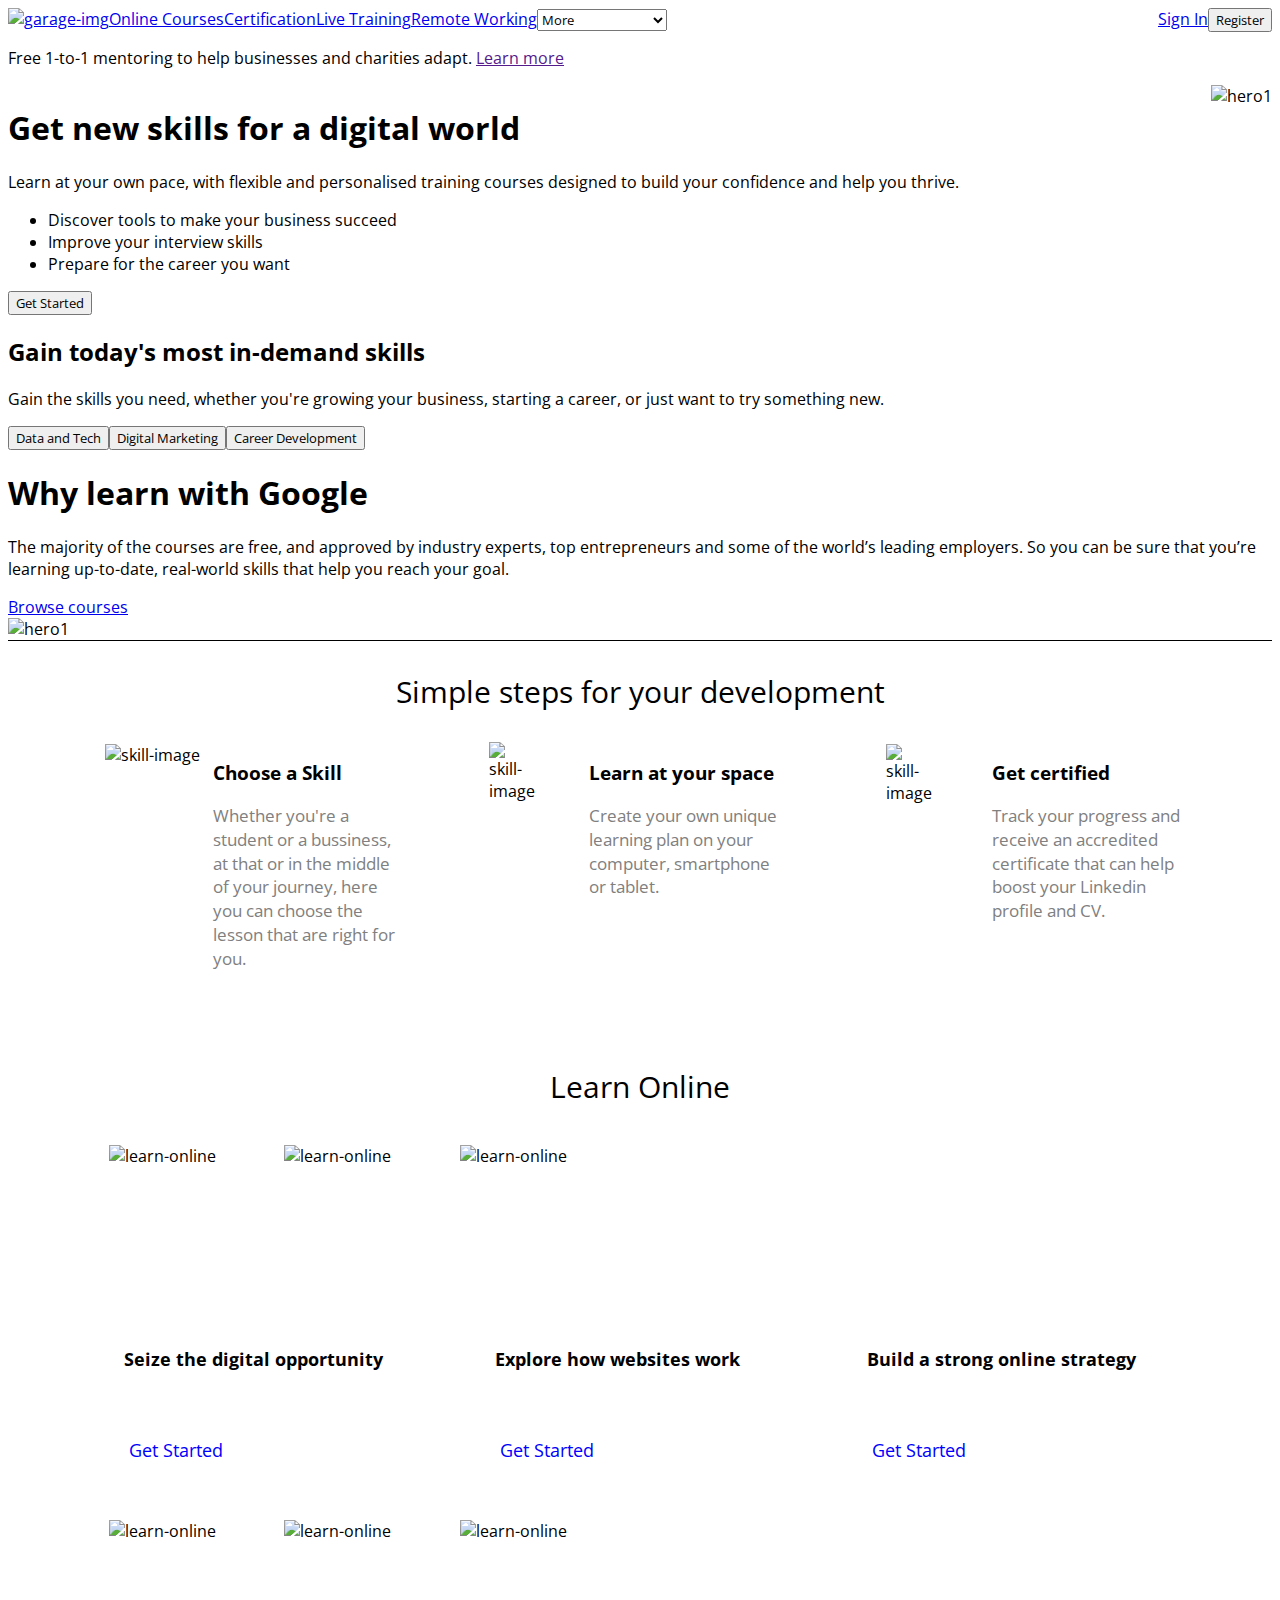
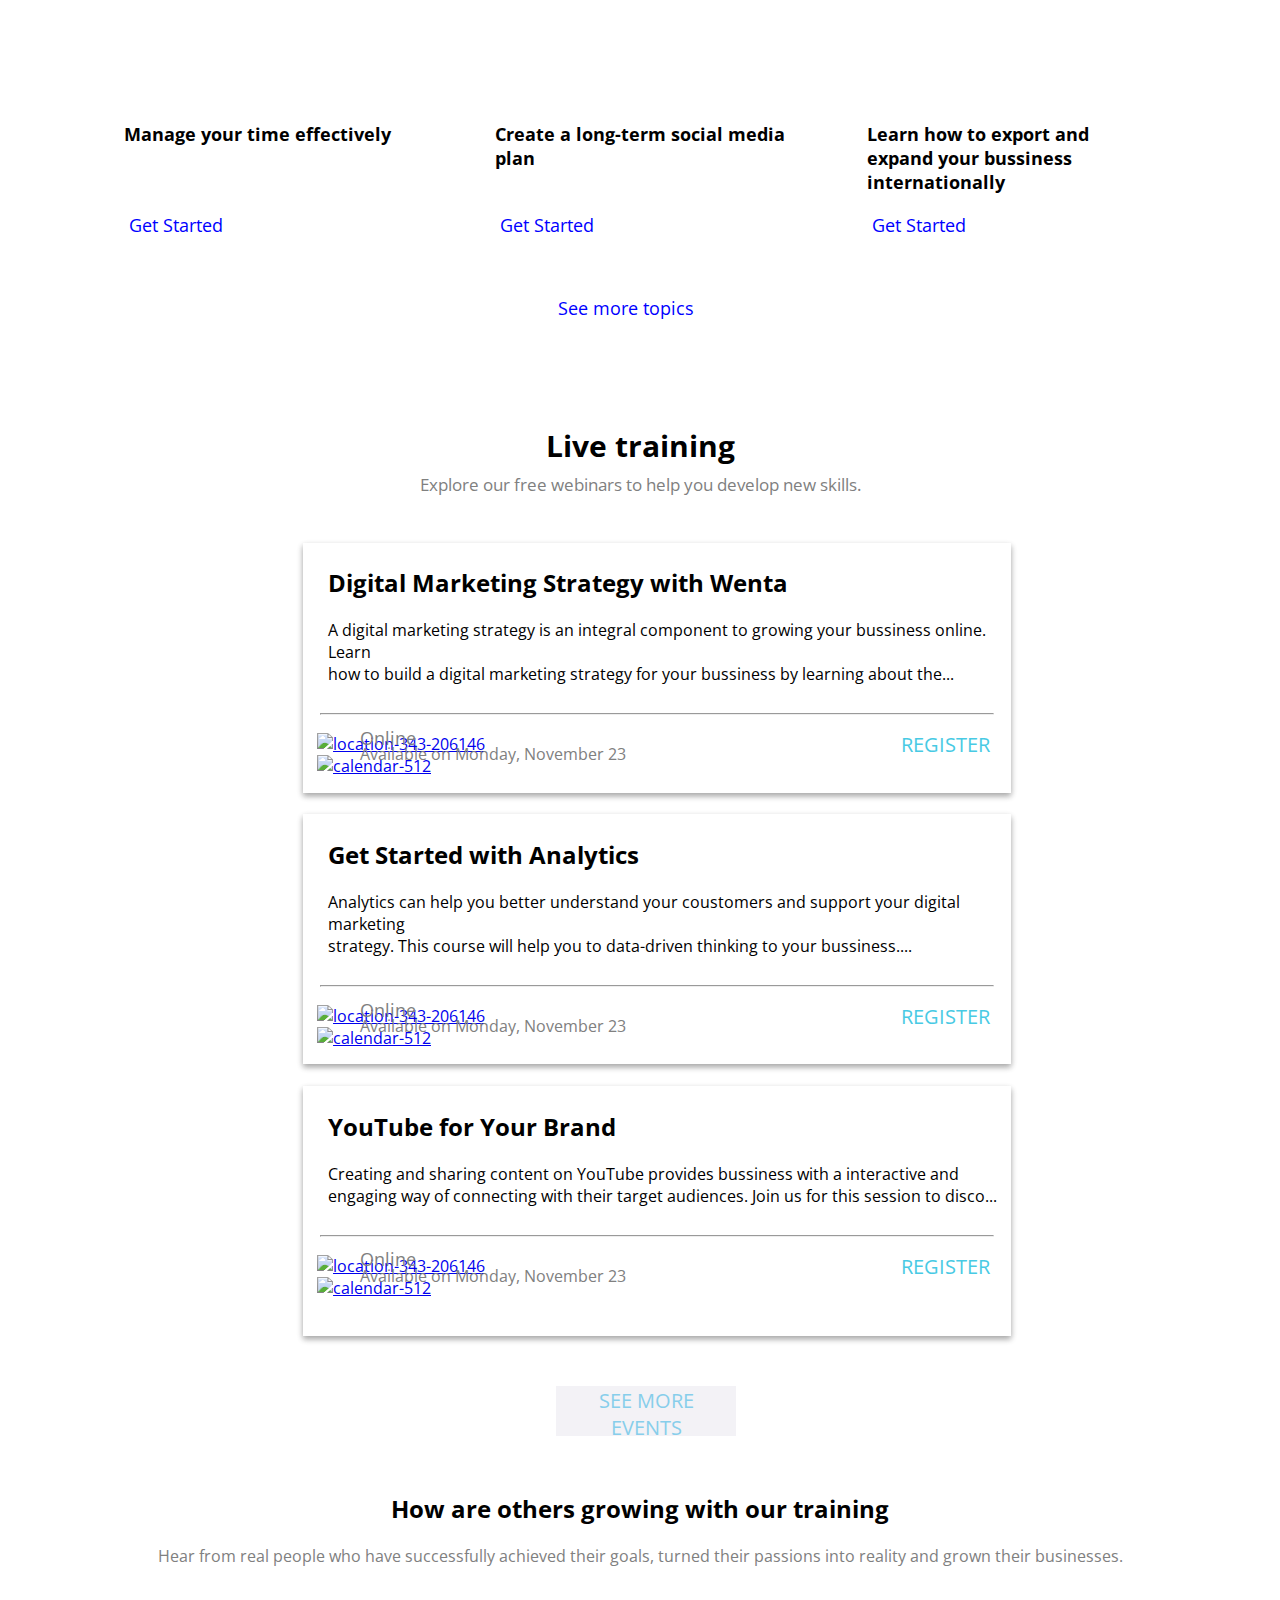
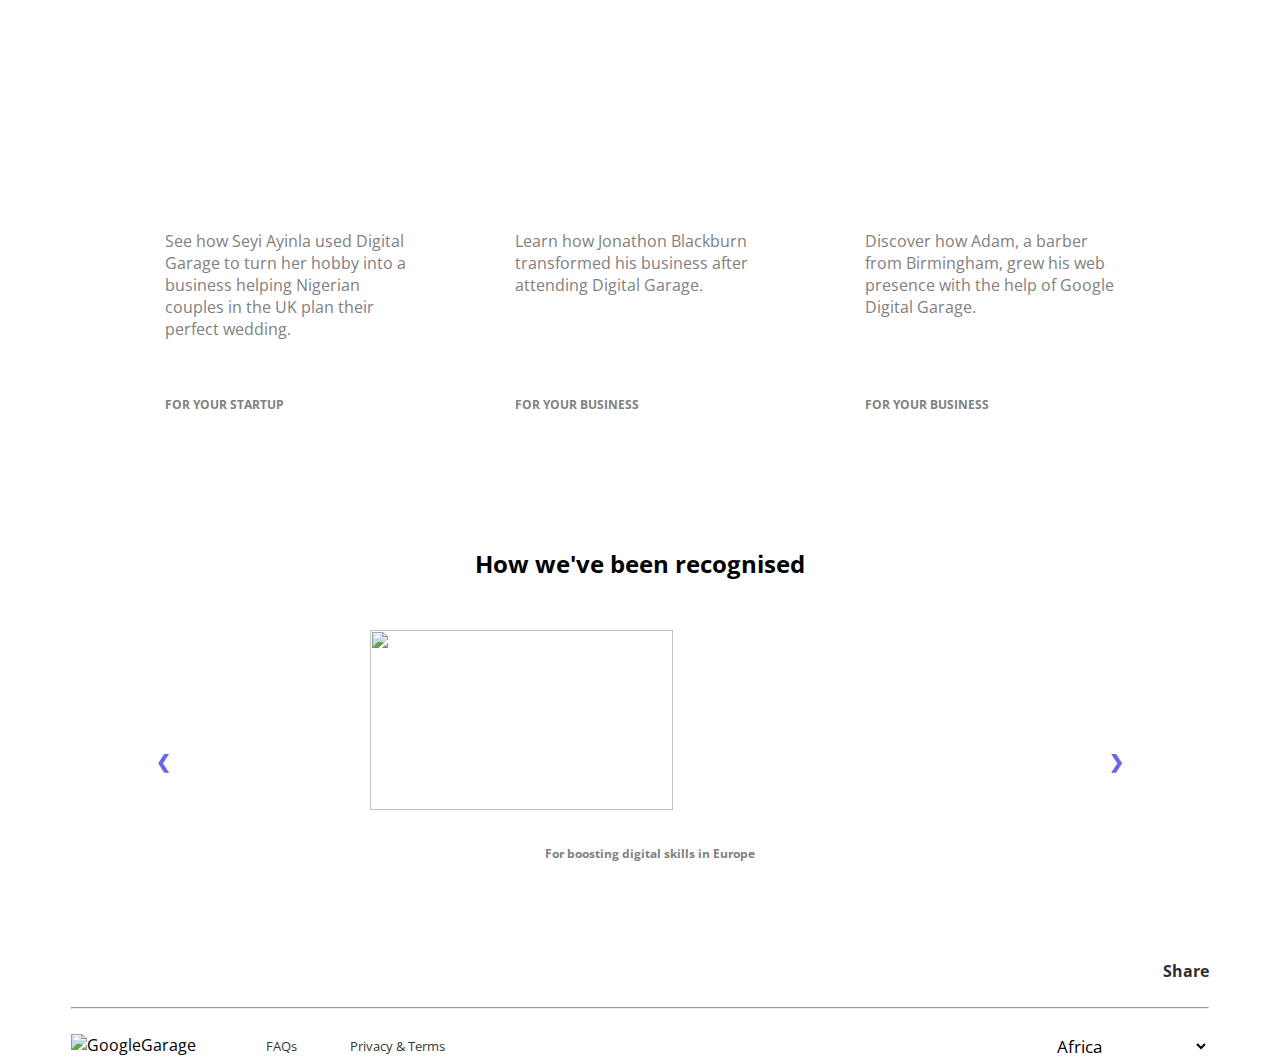
==== commit b6bcc599: "final edits" ====
--- a/index.html
+++ b/index.html
@@ -22,12 +22,12 @@
           />
         </a>
       </div>
-      <a href="courses.html" class="nav-menus float-left"> Online Courses</a>
+      <a href="Course_list.html" class="nav-menus float-left"> Online Courses</a>
       <a href="certification.html" class="nav-menus float-left">
         Certification</a
       >
       <a href="live_page_1.html" class="nav-menus float-left"> Live Training</a>
-      <a href="#" class="nav-menus float-left"> Remote Working</a>
+      <a href="remote.html" class="nav-menus float-left"> Remote Working</a>
       <select class="nav-menus menu-dropdown">
         <option>More</option>
         <option class="dropdown-list">Tools & Resources</option>
--- a/css/style.css
+++ b/css/style.css
@@ -1,170 +1,355 @@
 * {
   font-family: "Open Sans", sans-serif;
 }
-body {
-  background-color: rgb(245, 245, 245);
-}
-/* Navbar */
-.navbar {
-  position: fixed;
-  left: 1px;
+
+/* Satrt Rohan Course CSS Code*/
+
+.original-1 {
   width: 100%;
-  top: 0;
-  z-index: 1;
-  background-color: white;
-  box-shadow: 0 0 4px;
-  display: block;
-  transition: top 0.3s;
-}
-.garage-img {
-  width: 18%;
-  margin: 20px;
-  margin-left: 10px;
-}
-.nav-menus {
-  margin: 22px;
-  margin-left: 10px;
+  height: 480px;
+  display: flex;
+  flex-direction: row;
+  background-color: white;
+}
+
+.course-cards-main-by-rohan-1 {
+  width: 47%;
+  height: 400px;
+  margin-top: 1%;
+  display: flex;
+  flex-direction: row;
+  box-shadow: 0 1px 3px rgba(0, 0, 0, 0.12), 0 1px 2px rgba(0, 0, 0, 0.24);
+  transition: all 0.3s cubic-bezier(0.25, 0.8, 0.25, 1);
+}
+.course-cards-2-main-by-rohan-1 {
+  width: 100%;
+  height: 400px;
+  margin-top: 1%;
+  /* display: flex;
+  flex-direction: row; */
+  margin-left: 6%;
+  box-shadow: 0 1px 3px rgba(0, 0, 0, 0.12), 0 1px 2px rgba(0, 0, 0, 0.24);
+  transition: all 0.3s cubic-bezier(0.25, 0.8, 0.25, 1);
+}
+.course-cards-main-by-rohan-1:hover {
+  box-shadow: 0 14px 28px rgba(0, 0, 0, 0.25), 0 10px 10px rgba(0, 0, 0, 0.22);
+}
+.course-cards-2-main-by-rohan-1:hover {
+  box-shadow: 0 14px 28px rgba(0, 0, 0, 0.25), 0 10px 10px rgba(0, 0, 0, 0.22);
+}
+.work-from-home {
+  width: 100%;
+  height: 64px;
+  background-color: white;
+}
+.cards-img-1-by-rohan {
+  width: 100%;
+  height: 200px;
+}
+.cards-text-1-by-rohan {
+  background-color: white;
+}
+.cards-text-1-by-rohan > h3 {
+  margin-left: 5%;
+  position: relative;
+  top: 5%;
+}
+.cards-text-1-by-rohan > p {
+  color: gray;
+  font-size: 12px;
+  margin-left: 5%;
+}
+.google-material-icon-img-by-rohan {
+  margin-left: 8%;
+  margin-top: 4%;
+}
+.google-material-icon-text-1 {
+  font-size: 14px;
+  position: absolute;
+  left: 35%;
+  top: 115%;
+  color: #f9ab00;
+}
+.google-clock-img-by-rohan {
+  position: absolute;
+  left: 42%;
+  top: 117%;
+}
+.google-clock-icon-text-1 {
+  color: #f9ab00;
+  font-size: 14px;
+  position: absolute;
+  left: 150%;
+  bottom: -30%;
+}
+.google-material-icon-2-text-1 {
+  font-size: 14px;
+  position: absolute;
+  color: #f9ab00;
+  left: 70.5%;
+  bottom: -22.5%;
+}
+.google-clock-img-2-by-rohan {
+  position: absolute;
+  left: 78%;
+  top: 117%;
+}
+.google-clock-icon-2-text-1 {
+  color: #f9ab00;
+  font-size: 14px;
+  position: absolute;
+  left: 170%;
+  top: -50%;
+}
+.google-material-icon-3-text-1 {
+  font-size: 14px;
+  position: absolute;
+  color: #f9ab00;
+  left: 35%;
+  top: 190%;
+}
+.google-clock-img-3-by-rohan {
+  position: absolute;
+  left: 42%;
+  top: 192.5%;
+}
+.google-clock-icon-3-text-1 {
+  color: #f9ab00;
+  font-size: 14px;
+  position: absolute;
+  left: 124%;
+  top: -55%;
+}
+.google-material-icon-4-text-1 {
+  font-size: 14px;
+  position: absolute;
+  color: #f9ab00;
+  left: 70%;
+  top: 190.5%;
+}
+.google-clock-img-4-by-rohan {
+  position: absolute;
+  left: 77.5%;
+  top: 192.5%;
+}
+.google-clock-icon-4-text-1 {
+  color: #f9ab00;
+  font-size: 14px;
+  position: absolute;
+  left: 130%;
+  top: -55%;
+}
+.google-material-icon-5-text-1 {
+  font-size: 14px;
+  position: absolute;
+  color: #f9ab00;
+  left: 34.8%;
+  top: 266%;
+}
+.google-clock-img-5-by-rohan {
+  position: absolute;
+  left: 41%;
+  top: 268%;
+}
+.google-clock-icon-5-text-1 {
+  color: #f9ab00;
+  font-size: 14px;
+  position: absolute;
+  left: 121.5%;
+  bottom: -36%;
+}
+.google-material-icon-6-text-1 {
+  font-size: 14px;
+  position: absolute;
+  color: #f9ab00;
+  left: 70.5%;
+  top: 266.5%;
+}
+.google-clock-img-6-by-rohan {
+  position: absolute;
+  left: 78%;
+  top: 268.5%;
+}
+.google-clock-icon-6-text-1 {
+  color: #f9ab00;
+  font-size: 14px;
+  position: absolute;
+  left: 140%;
+  bottom: -36%;
+}
+.google-material-icon-7-text-1 {
+  font-size: 14px;
+  position: absolute;
+  color: #f9ab00;
+  left: 34.8%;
+  top: 341.5%;
+}
+.google-clock-img-7-by-rohan {
+  position: absolute;
+  left: 41%;
+  top: 343.5%;
+}
+.google-clock-icon-7-text-1 {
+  color: #f9ab00;
+  font-size: 14px;
+  position: absolute;
+  left: 150%;
+  bottom: -36%;
+}
+.google-material-icon-8-text-1 {
+  font-size: 14px;
+  position: absolute;
+  color: #f9ab00;
+  left: 70.5%;
+  top: 345.6%;
+}
+.google-clock-img-8-by-rohan {
+  position: absolute;
+  left: 78%;
+  top: 347.5%;
+}
+.google-clock-icon-8-text-1 {
+  color: #f9ab00;
+  font-size: 14px;
+  position: absolute;
+  left: 150%;
+  bottom: -36%;
+}
+.google-material-icon-9-text-1 {
+  font-size: 14px;
+  position: absolute;
+  color: #f9ab00;
+  left: 35%;
+  top: 417%;
+}
+.google-clock-img-9-by-rohan {
+  position: absolute;
+  left: 42%;
+  top: 419%;
+}
+.google-clock-icon-9-text-1 {
+  color: #f9ab00;
+  font-size: 14px;
+  position: absolute;
+  left: 150%;
+  bottom: -36%;
+}
+.google-material-icon-10-text-1 {
+  font-size: 14px;
+  position: absolute;
+  color: #f9ab00;
+  left: 70.5%;
+  top: 421%;
+}
+.google-clock-img-10-by-rohan {
+  position: absolute;
+  left: 79%;
+  top: 423%;
+}
+.google-clock-icon-10-text-1 {
+  color: #f9ab00;
+  font-size: 14px;
+  position: absolute;
+  left: 110%;
+  bottom: -26%;
+}
+.load-more-by-rohan {
+  width: 20%;
+  height: 30px;
+  text-align: center;
+  margin-left: 40%;
+}
+.load-more-by-rohan:hover {
+  background-color: lightgray;
+  color: blue;
+}
+.load-more-btn-imp {
+  border: 0;
+  background: none;
+  -webkit-appearance: none;
   font-size: 15px;
+  
+  margin-bottom: 500px;
+}
+.load-more-btn-imp:hover {
+  color: blue;
+  background-color: lightgray;
+}
+.right-column {
+  width: 70%;
+  height: 2000px;
+  margin-top: 80px;
+  /* border: 1px solid red; */
+}
+/* End Rohan Course CSS Code*/
+
+/*Start Harsh Course CSS Code*/
+
+.courses-heading {
+  width: auto;
+  background-color: white;
+  height: 180px;
+  padding: 50px;
+  padding-top: 80px;
+}
+.heading-content {
+  width: 60%;
+}
+.heading-content > h1 {
+  font-size: 40px;
+  margin-bottom: 0px;
+}
+.heading-content > p {
+  color: grey;
+  font-size: 18px;
+  margin-top: 5px;
+  text-align: justify;
+}
+
+.left-column {
+  width: 25%;
+}
+
+.checklist {
+  /* border: 1px solid; */
+  width: 80%;
+  margin: 50px auto;
+  padding: 20px;
+}
+.checklist > h4 {
+  margin-bottom: 30px;
+  font-size: 14px;
+}
+.checklist > div > input[type="checkbox"] {
+  width: 25px;
+  height: 25px;
+  margin: 10px;
+  margin-right: 5px;
+}
+.checklist > div > h5 {
+  /* border: 1px solid; */
+  width: 60%;
+  font-weight: normal;
+  color: grey;
+  font-size: 16px;
+  margin: 10px;
+  margin-right: 50px;
+}
+.left-column > .checklist:nth-child(5) {
+  margin-bottom: 10px;
+  border-bottom: 1px solid;
+}
+.left-column > a {
+  margin: 50px;
+  color: blue;
   text-decoration: none;
-  color: grey;
-}
-.nav-signin {
-  margin: 22px;
   font-size: 15px;
-  text-decoration: none;
-  color: rgb(25, 107, 217);
   font-weight: bold;
 }
-.google-register-btn {
-  margin: 10px;
-  font-size: 15px;
-}
-.menu-dropdown {
-  border: transparent;
-  width: 80px;
-}
-.menu-dropdown > option:nth-child(1) {
-  display: none;
-}
-
-/* mentoring */
-.free-mentoring {
-  width: 100%;
-  height: 40px;
-  background-color: rgb(242, 243, 245);
-  color: rgb(134, 133, 133);
-  text-align: center;
-  margin-top: 70px;
-  padding: 5px;
-}
-.free-mentoring > p {
-  margin-top: 10px;
-  font-size: 14px;
-}
-p > a,
-.hero-text > a {
-  text-decoration: none;
-  color: rgb(25, 107, 217);
-}
-
-/* Heros */
-.hero {
-  /* border: 1px solid; */
-  width: 100%;
-  background-color: white;
-  height: 510px;
-  padding: 1px;
-}
-.hero-text {
-  width: 41%;
-  /* border: 1px solid; */
-  padding: 50px;
-  padding-top: 115px;
-  height: 351px;
-  color: grey;
-}
-.hero-text > h1 {
-  color: black;
-}
-.hero-text > ul {
-  margin-left: -20px;
-}
-.hero-img {
-  width: 50.5%;
-  /* border: 1px solid; */
-  height: auto;
-}
-.hero-img > img {
-  height: 510px;
-}
-.blue-button {
-  background-color: rgb(25, 107, 217);
-  color: white;
-  height: 50px;
-  border: none;
-  border-radius: 2px;
-  width: 100px;
-}
-.blue-button:hover {
-  cursor: pointer;
-  background-color: rgb(26, 77, 166);
-}
-.hero-btn {
-  margin-top: 30px;
-  font-size: 15px;
-  width: 150px;
-}
-/* Skills */
-.hero-skills {
-  background-color: rgb(242, 243, 245);
-  padding: 40px;
-  text-align: center;
-}
-
-.skills-btns {
-  margin: 10px auto;
-  width: 600px;
-}
-.hero-skills > p {
-  color: grey;
-}
-.skill-btn-1,
-.skill-btn-2,
-.skill-btn-3 {
-  width: 180px;
-  height: 50px;
-  font-size: 15px;
-  margin: 10px;
-  border-radius: 50px;
-  border: none;
-  background-color: white;
-  font-weight: bold;
-}
-.skill-btn-1 {
-  color: red;
-}
-.skill-btn-2 {
-  color: green;
-}
-.skill-btn-3 {
-  color: rgb(25, 107, 217);
-}
-.skill-btn-1:hover {
-  cursor: pointer;
-  color: white;
-  background-color: red;
-}
-.skill-btn-2:hover {
-  cursor: pointer;
-  color: white;
-  background-color: green;
-}
-.skill-btn-3:hover {
-  cursor: pointer;
-  color: white;
-  background-color: rgb(25, 107, 217);
-}
-
+
+/* End Harsh Course CSS Code*/
+
+/*<!---------Start----------------------------------Rohan-Code--Front--Page--Part--2-------------------------Simple steps for your development-----TO----------------Show More Events--------------------------------------------------------------->*/
 .upper-text-1,
 .upper-text-2,
 .upper-text-3 {
@@ -244,8 +429,7 @@
 .text-2,
 .text-3 {
   width: 16.7%;
-  height: auto;
-  /* border: 1px solid */
+  height: 170px;
 }
 .text-1 {
   margin-left: 1%;
@@ -284,7 +468,7 @@
   text-decoration: none;
   bottom: 20px;
   left: 20px;
-  color: rgb(25, 107, 217);
+  color: blue;
   font-size: 18px;
   background-color: white;
   border: 0;
@@ -294,7 +478,7 @@
   border: 0;
   background: none;
   -webkit-appearance: none;
-  color: rgb(25, 107, 217);
+  color: blue;
   margin-left: 43%;
   margin-top: 3%;
   font-size: 18px;
@@ -302,9 +486,7 @@
 .live-training {
   background-color: white;
   padding: 30px;
-  padding-bottom: 90px;
   margin-top: 50px;
-  margin-bottom: 80px;
 }
 .main-4 {
   width: 60%;
@@ -365,13 +547,12 @@
   font-size: 20px;
 }
 .register-btn {
-  color: rgb(25, 107, 217);
+  color: #48cae4;
   position: absolute;
   right: -50px;
   text-decoration: none;
 }
 .reg-b:hover {
-  cursor: pointer;
   color: purple;
 }
 .btn-events {
@@ -379,12 +560,11 @@
   width: 100%;
   height: 100%;
   cursor: pointer;
-  color: rgb(25, 107, 217);
+  color: skyblue;
 }
 .btn-events:hover {
-  cursor: pointer;
   background-color: rgb(234, 235, 237);
-  color: rgb(18, 18, 172);
+  color: rgb(61, 115, 231);
 }
 .btn {
   position: relative;
@@ -407,10 +587,8 @@
 /*<![base64]>*/
 
 .live-1-main-1 {
-  margin-top: 70px;
-  width: 92.5%;
+  width: 100%;
   height: 200px;
-  padding: 50px;
   background-color: white;
   border: 2px solid white;
 }
@@ -447,8 +625,6 @@
 }
 .live-1-bar-all-loc:hover {
   background-color: lightgray;
-
-  cursor: pointer;
 }
 .live-1-select {
   border: 0;
@@ -469,16 +645,13 @@
   width: 95%;
   margin-top: 2%;
   height: 270px;
-  border: 1px solid transparent;
-  background-color: white;
+  border: 1px solid white;
   margin-left: 2%;
 }
 .live-1-react-1-text {
   width: 94%;
   height: 160px;
-  border: 1px solid transparent;
-  background-color: white;
-
+  border: 1px solid white;
   margin-top: 1%;
   margin-left: 3%;
 }
@@ -517,7 +690,6 @@
   position: relative;
   top: 20%;
   left: 18%;
-  /* width: 100%; */
   color: white;
 }
 .live-1-btn {
@@ -526,13 +698,11 @@
   bottom: 63%;
   width: 18%;
   height: 50px;
-  background-color: rgb(25, 107, 217);
+  background-color: #1a73e8;
   border-radius: 8px;
 }
 .live-1-btn:hover {
-  background-color: rgb(33, 74, 166);
-
-  cursor: pointer;
+  background-color: purple;
 }
 .live-button-move-1-to-2 {
   width: 15%;
@@ -542,21 +712,21 @@
   margin-left: 45%;
 }
 .live-1-move-btn-1 {
-  color: rgb(25, 107, 217);
+  color: blue;
   border: 0;
   background: none;
   -webkit-appearance: none;
   font-size: 17px;
 }
 .live-1-move-btn-2 {
-  color: rgb(25, 107, 217);
+  color: blue;
   border: 0;
   background: none;
   -webkit-appearance: none;
   font-size: 17px;
 }
 .live-1-move-arrow {
-  border: solid rgb(25, 107, 217);
+  border: solid blue;
   border-width: 0 3px 3px 0;
   display: inline-block;
   padding: 3px;
@@ -577,10 +747,8 @@
 /*<![base64]>*/
 
 .live-2-main-1 {
-  margin-top: 70px;
-  width: 92.5%;
+  width: 100%;
   height: 200px;
-  padding: 50px;
   background-color: white;
   border: 2px solid white;
 }
@@ -625,7 +793,6 @@
   top: 20%;
 }
 .live-2-bar-all-loc:hover {
-  cursor: pointer;
   background-color: lightgray;
 }
 .live-2-main-2 {
@@ -638,16 +805,13 @@
   width: 95%;
   margin-top: 2%;
   height: 270px;
-  border: 1px solid transparent;
-  background-color: white;
+  border: 1px solid white;
   margin-left: 2%;
 }
 .live-2-react-1-text {
   width: 94%;
   height: 160px;
-  border: 1px solid transparent;
-  background-color: white;
-
+  border: 1px solid white;
   margin-top: 1%;
   margin-left: 3%;
 }
@@ -694,12 +858,11 @@
   bottom: 63%;
   width: 18%;
   height: 50px;
-  background-color: rgb(25, 107, 217);
+  background-color: blue;
   border-radius: 8px;
 }
 .live-2-btn:hover {
-  cursor: pointer;
-  background-color: rgb(33, 74, 166);
+  background-color: purple;
 }
 .live-button-move-1-to-2 {
   width: 15%;
@@ -709,21 +872,21 @@
   margin-left: 45%;
 }
 .live-2-move-btn-1 {
-  color: rgb(25, 107, 217);
+  color: blue;
   border: 0;
   background: none;
   -webkit-appearance: none;
   font-size: 17px;
 }
 .live-2-move-btn-2 {
-  color: rgb(25, 107, 217);
+  color: blue;
   border: 0;
   background: none;
   -webkit-appearance: none;
   font-size: 17px;
 }
 #live-2-move-arrow {
-  border: solid rgb(25, 107, 217);
+  border: solid blue;
   border-width: 0 3px 3px 0;
   display: inline-block;
   padding: 3px;
@@ -1192,10 +1355,6 @@
   margin-top: 30px;
   width: 150px;
 }
-#start-course-btn:hover {
-  cursor: pointer;
-  background-color: rgb(26, 77, 166);
-}
 .course-detail,
 .course-features {
   margin-left: 10px;
@@ -1359,7 +1518,7 @@
 }
 .module > a {
   text-decoration: none;
-  color: rgb(25, 107, 217);
+  color: rgb(51, 51, 236);
   font-size: 14px;
 }
 .module > hr {
@@ -1429,7 +1588,7 @@
 }
 /* Stories */
 .stories {
-  border-top: 1px solid rgb(179, 175, 175);
+  border-top: 1px solid rgb(179, 175, 175) rgb(179, 175, 175);
   background-color: white;
   padding: 50px;
 }
@@ -1493,14 +1652,6 @@
   font-weight: bold;
   margin-top: 40px;
 }
-#faq-btn:hover {
-  background-color: rgb(234, 235, 237);
-  color: rgb(18, 18, 172);
-  cursor: pointer;
-}
-.FAQ > .collapsible {
-  color: black;
-}
 /* Start today */
 .start-today {
   border-top: 1px solid rgb(179, 175, 175);
@@ -1512,76 +1663,6 @@
 
 .start-today > p {
   font-size: 22px;
-}
-
-/* Courses List */
-.courses-heading {
-  width: auto;
-  background-color: white;
-  height: 180px;
-  padding: 50px;
-  padding-top: 80px;
-}
-.heading-content {
-  width: 60%;
-}
-.heading-content > h1 {
-  font-size: 40px;
-  margin-bottom: 0px;
-}
-.heading-content > p {
-  color: grey;
-  font-size: 18px;
-  margin-top: 5px;
-  text-align: justify;
-}
-
-.left-column {
-  /* border: 1px solid; */
-
-  width: 25%;
-}
-.right-column {
-  width: 70%;
-  margin-top: 80px;
-  border: 1px solid;
-}
-
-.checklist {
-  /* border: 1px solid; */
-  width: 80%;
-  margin: 50px auto;
-  padding: 20px;
-}
-.checklist > h4 {
-  margin-bottom: 30px;
-  font-size: 14px;
-}
-.checklist > div > input[type="checkbox"] {
-  width: 25px;
-  height: 25px;
-  margin: 10px;
-  margin-right: 5px;
-}
-.checklist > div > h5 {
-  /* border: 1px solid; */
-  width: 60%;
-  font-weight: normal;
-  color: grey;
-  font-size: 16px;
-  margin: 10px;
-  margin-right: 50px;
-}
-.left-column > .checklist:nth-child(5) {
-  margin-bottom: 10px;
-  border-bottom: 1px solid;
-}
-.left-column > a {
-  margin: 50px;
-  color: rgb(25, 107, 217);
-  text-decoration: none;
-  font-size: 15px;
-  font-weight: bold;
 }
 
 /* footer */
